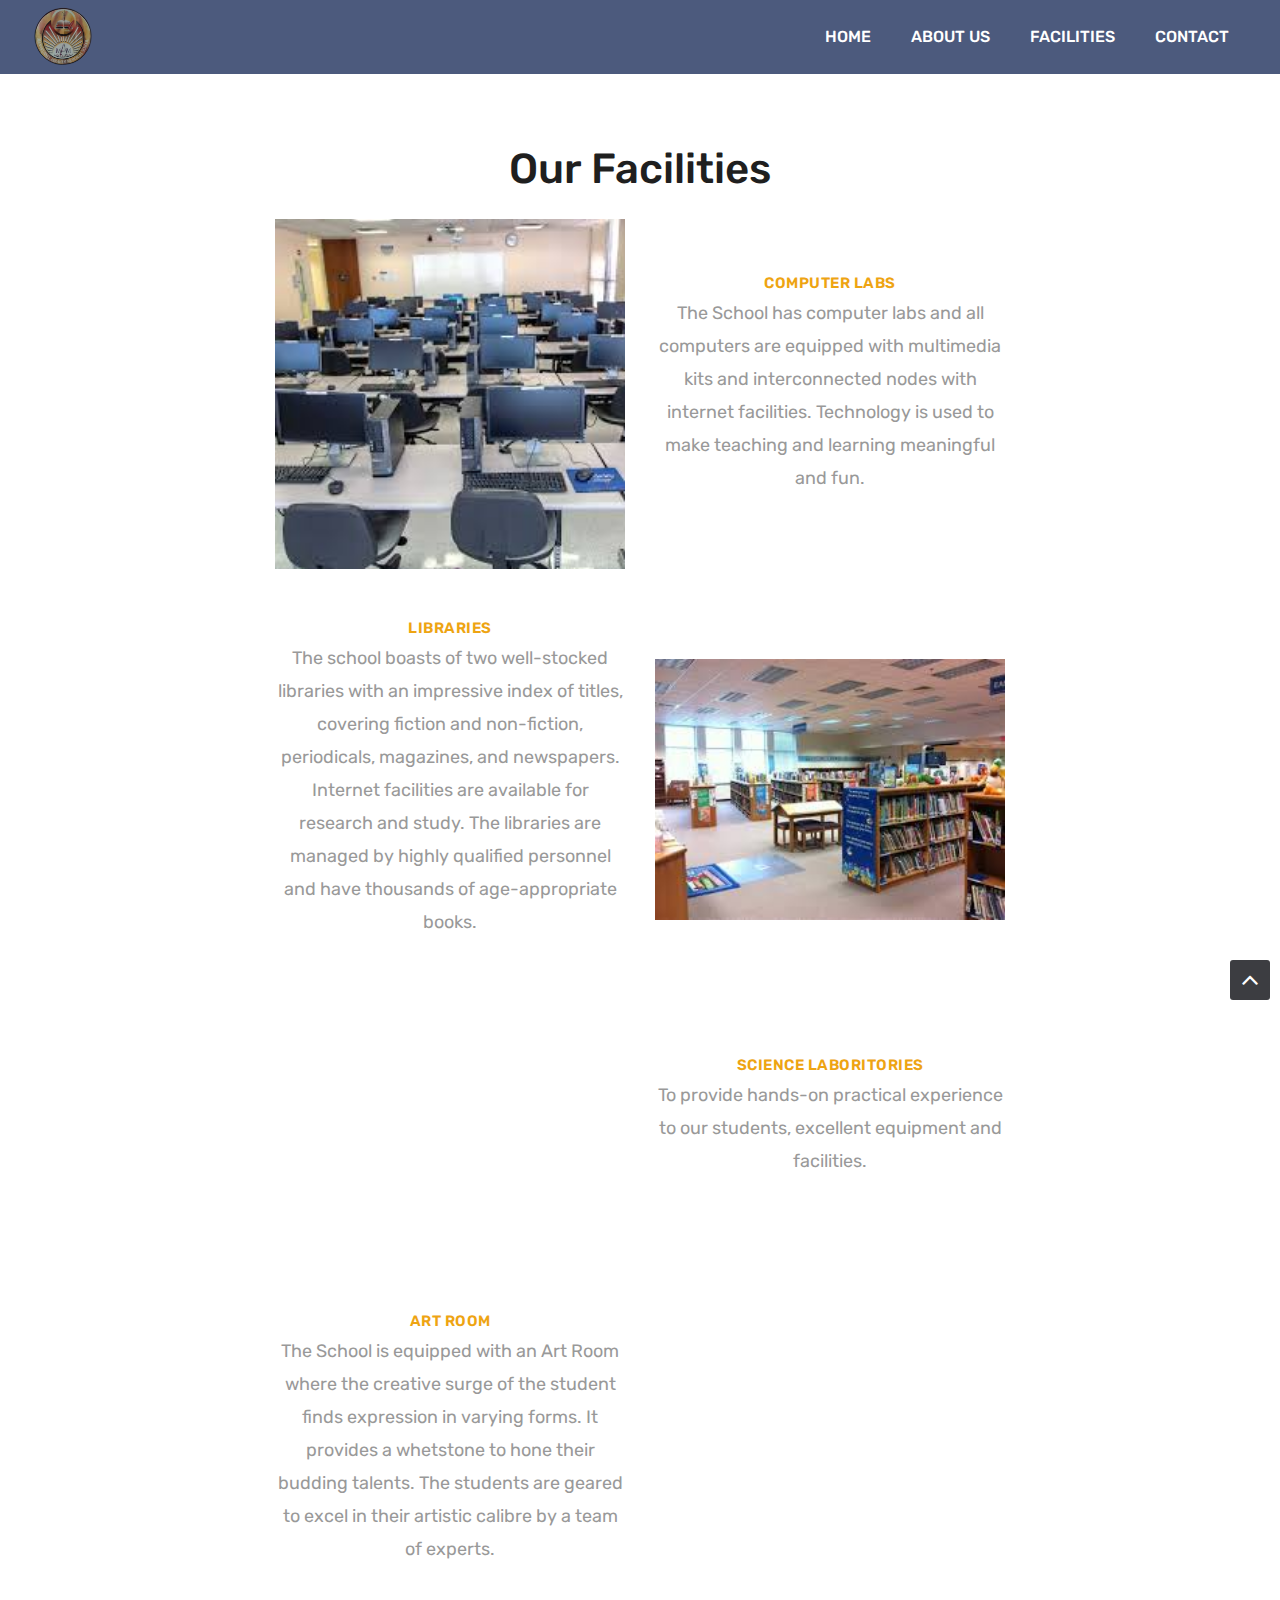
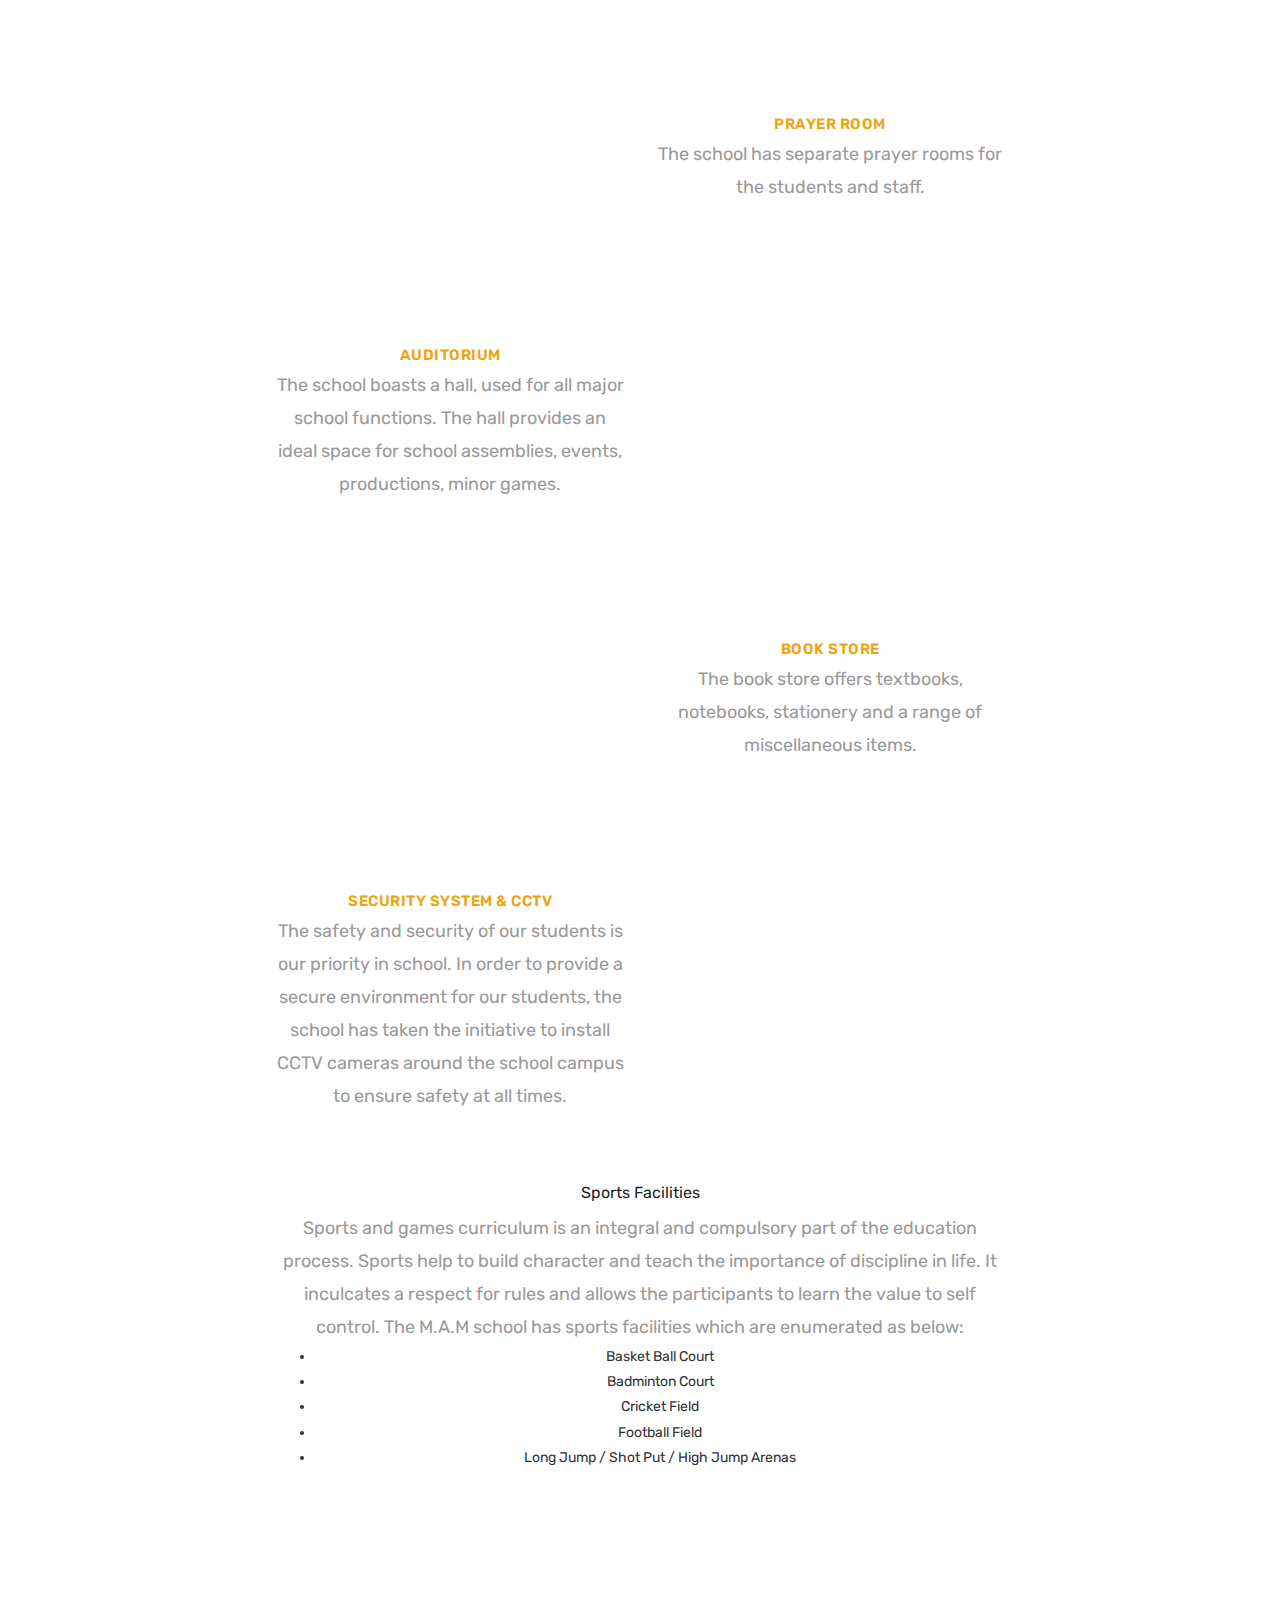
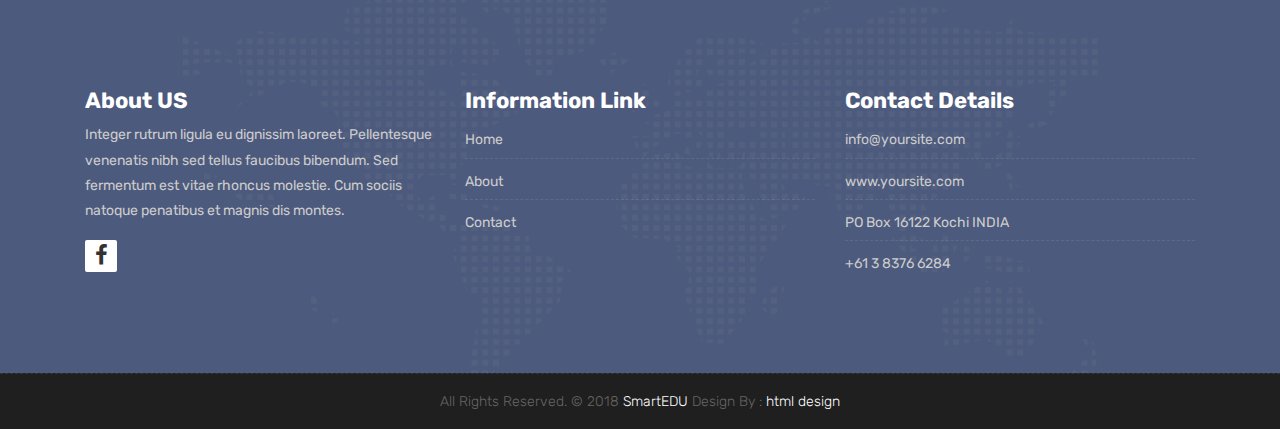
==== about.html @ 83237da3 "facilities page almost oppich" ====
<!DOCTYPE html>
<html lang="en">

<!-- Basic -->
<meta charset="utf-8">
<meta http-equiv="X-UA-Compatible" content="IE=edge">

<!-- Mobile Metas -->
<meta name="viewport" content="width=device-width, initial-scale=1">

<title>MAM UP School</title>
<meta name="keywords" content="">
<meta name="description" content="">
<meta name="author" content="">

<!-- Site Icons -->
<link rel="apple-touch-icon" sizes="57x57" href="images/icons/apple-icon-57x57.png">
<link rel="apple-touch-icon" sizes="60x60" href="images/icons/apple-icon-60x60.png">
<link rel="apple-touch-icon" sizes="72x72" href="images/icons/apple-icon-72x72.png">
<link rel="apple-touch-icon" sizes="76x76" href="images/icons/apple-icon-76x76.png">
<link rel="apple-touch-icon" sizes="114x114" href="images/icons/apple-icon-114x114.png">
<link rel="apple-touch-icon" sizes="120x120" href="images/icons/apple-icon-120x120.png">
<link rel="apple-touch-icon" sizes="144x144" href="images/icons/apple-icon-144x144.png">
<link rel="apple-touch-icon" sizes="152x152" href="images/icons/apple-icon-152x152.png">
<link rel="apple-touch-icon" sizes="180x180" href="images/icons/apple-icon-180x180.png">
<link rel="icon" type="image/png" sizes="192x192" href="images/icons/android-icon-192x192.png">
<link rel="icon" type="image/png" sizes="32x32" href="images/icons/favicon-32x32.png">
<link rel="icon" type="image/png" sizes="96x96" href="images/icons/favicon-96x96.png">
<link rel="icon" type="image/png" sizes="16x16" href="images/icons/favicon-16x16.png">
<link rel="manifest" href="images/icons/manifest.json">
<meta name="msapplication-TileColor" content="#ffffff">
<meta name="msapplication-TileImage" content="/ms-icon-144x144.png">
<meta name="theme-color" content="#ffffff">

<!-- Bootstrap CSS -->
<link rel="stylesheet" href="css/bootstrap.min.css">
<!-- Site CSS -->
<link rel="stylesheet" href="style.css">
<!-- ALL VERSION CSS -->
<link rel="stylesheet" href="css/versions.css">
<!-- Responsive CSS -->
<link rel="stylesheet" href="css/responsive.css">
<!-- Custom CSS -->
<link rel="stylesheet" href="css/custom.css">

<!-- Modernizer for Portfolio -->
<script src="js/modernizer.js"></script>

<!--[if lt IE 9]>
      <script src="https://oss.maxcdn.com/libs/html5shiv/3.7.0/html5shiv.js"></script>
      <script src="https://oss.maxcdn.com/libs/respond.js/1.4.2/respond.min.js"></script>
    <![endif]-->

</head>

<body class="host_version">



    <!-- LOADER -->
    <div id="preloader">
        <div class="loader-container">
            <div class="progress-br float shadow">
                <div class="progress__item"></div>
            </div>
        </div>
    </div>
    <!-- END LOADER -->

    <!-- Start header -->
    <header class="top-navbar">
        <nav class="navbar navbar-expand-lg navbar-light bg-light">
            <div class="container-fluid">
                <a class="navbar-brand" href="index.html">
                    <img src="images/school/logo.png" width="64px" alt="" />
                </a>
                <button class="navbar-toggler" type="button" data-toggle="collapse" data-target="#navbars-host"
                    aria-controls="navbars-rs-food" aria-expanded="false" aria-label="Toggle navigation">
                    <span class="icon-bar"></span>
                    <span class="icon-bar"></span>
                    <span class="icon-bar"></span>
                </button>
                <div class="collapse navbar-collapse" id="navbars-host">
                    <ul class="navbar-nav ml-auto">
                        <li class="nav-item "><a class="nav-link" href="index.html">Home</a></li>
                        <li class="nav-item "><a class="nav-link" href="index.html#about">About Us</a></li>
                        <li class="nav-item"><a class="nav-link" href="about.html">Facilities</a></li>

                        <li class="nav-item "><a class="nav-link" href="contact.html">Contact</a></li>
                    </ul>

                </div>
            </div>
        </nav>
    </header>
    <!-- End header -->



   

    <div id="overviews" class="section wb">
        <div class="container">
            <div class="section-title row text-center">
                <div class="col-md-8 offset-md-2">
                    <h3>Our Facilities</h3>
                    <!-- <p class="lead">"details about lab facilites  , school bus , library etc"</p> -->
                    
                    <div class="row align-items-center">
                        <div class="col-xl-6 col-lg-6 col-md-12 col-sm-12">
                            <div class="post-media wow fadeIn">
                                <img src="images/school/cplab.jpg" alt="" class="img-fluid img-rounded">
                            </div><!-- end media -->
                        </div><!-- end col -->
        
                        <div class="col-xl-6 col-lg-6 col-md-12 col-sm-12">
                            <div class="message-box">
                                
                                <h4>Computer Labs</h4>
        
                                <p>
                                    The School has computer labs and all computers are equipped with multimedia kits and interconnected nodes with internet facilities. Technology is used to make teaching and learning meaningful and fun.
                                </p>
        
                            </div><!-- end messagebox -->
                        </div><!-- end col -->
        
                    </div><!-- end row -->

                    <div class="row align-items-center">
                        <div class="col-xl-6 col-lg-6 col-md-12 col-sm-12">
                            <div class="message-box">
                                
                                <h4>Libraries</h4>
        
                                <p>The school boasts of two well-stocked libraries with an impressive index of titles, covering
                                    fiction and non-fiction, periodicals, magazines, and newspapers.
                                  Internet facilities are available for research and study. The libraries are
                                    managed by highly qualified personnel and have thousands of age-appropriate books.</p>
            
        
                            </div><!-- end messagebox -->
                            
                        </div><!-- end col -->
        
                        <div class="col-xl-6 col-lg-6 col-md-12 col-sm-12">
                            <div class="post-media wow fadeIn">
                                <img src="images/school/lib.jpg" alt="" class="img-fluid img-rounded">
                            </div><!-- end media -->
                            
                        </div><!-- end col -->
        
                    </div><!-- end row -->

                    <div class="row align-items-center">
                        <div class="col-xl-6 col-lg-6 col-md-12 col-sm-12">
                            <div class="post-media wow fadeIn">
                                <img src="images/school/lab2.jpg" alt="" class="img-fluid img-rounded">
                            </div><!-- end media -->
                        </div><!-- end col -->
        
                        <div class="col-xl-6 col-lg-6 col-md-12 col-sm-12">
                            <div class="message-box">
                                
                                <h4>Science Laboritories</h4>
        
                                <p>To provide hands-on practical experience to our students, excellent equipment and facilities.</p>
        
                            </div><!-- end messagebox -->
                        </div><!-- end col -->
        
                    </div><!-- end row -->
                    <div class="row align-items-center">
                        <div class="col-xl-6 col-lg-6 col-md-12 col-sm-12">
                            <div class="message-box">
                                
                                <h4>Art Room</h4>
        
                                <p>The School is equipped with an Art Room where the creative surge of the student finds expression
                                    in varying forms. It provides a whetstone to hone their budding talents. The students are geared
                                    to excel in their artistic calibre by a team of experts.</p>
        
                            </div><!-- end messagebox -->
                            
                        </div><!-- end col -->
        
                        <div class="col-xl-6 col-lg-6 col-md-12 col-sm-12">
                            <div class="post-media wow fadeIn">
                                <img src="images/school/art.jpg" alt="" class="img-fluid img-rounded">
                            </div><!-- end media -->
                            
                        </div><!-- end col -->
        
                    </div><!-- end row -->
                    <div class="row align-items-center">
                        <div class="col-xl-6 col-lg-6 col-md-12 col-sm-12">
                            <div class="post-media wow fadeIn">
                                <img src="images/school/prayer.jpg" alt="" class="img-fluid img-rounded">
                            </div><!-- end media -->
                        </div><!-- end col -->
        
                        <div class="col-xl-6 col-lg-6 col-md-12 col-sm-12">
                            <div class="message-box">
                                
                                <h4>Prayer Room</h4>
        
                                <p>The school has separate prayer rooms for the students and staff.</p>
                            </div><!-- end messagebox -->
                        </div><!-- end col -->
        
                    </div><!-- end row -->
                    <div class="row align-items-center">
                        <div class="col-xl-6 col-lg-6 col-md-12 col-sm-12">
                            <div class="message-box">
                                
                                <h4>Auditorium</h4>
        
                                <p>The school boasts a hall, used for all major school functions. The hall provides an ideal space
                                    for school assemblies, events, productions, minor games.</p>
        
                            </div><!-- end messagebox -->
                            
                        </div><!-- end col -->
        
                        <div class="col-xl-6 col-lg-6 col-md-12 col-sm-12">
                            <div class="post-media wow fadeIn">
                                <img src="images/school/aud.jpg" alt="" class="img-fluid img-rounded">
                            </div><!-- end media -->
                            
                        </div><!-- end col -->
        
                    </div><!-- end row -->
                    <div class="row align-items-center">
                        <div class="col-xl-6 col-lg-6 col-md-12 col-sm-12">
                            <div class="post-media wow fadeIn">
                                <img src="images/school/store.jpg" alt="" class="img-fluid img-rounded">
                            </div><!-- end media -->
                        </div><!-- end col -->
        
                        <div class="col-xl-6 col-lg-6 col-md-12 col-sm-12">
                            <div class="message-box">
                                
                                <h4>Book Store</h4>
        
                                <p>The book store offers textbooks, notebooks, stationery and a range of miscellaneous items.</p>
                            </div><!-- end messagebox -->
                        </div><!-- end col -->
        
                    </div><!-- end row -->
                    <div class="row align-items-center">
                        <div class="col-xl-6 col-lg-6 col-md-12 col-sm-12">
                            <div class="message-box">
                                
                                <h4>SECURITY SYSTEM & CCTV</h4>
        
                                <p>The safety and security of our students is our priority in school. In order to provide a secure environment for our students, the school has taken the initiative to install CCTV cameras around the school campus to ensure safety at all times.</p>
        
                            </div><!-- end messagebox -->
                            
                        </div><!-- end col -->
        
                        <div class="col-xl-6 col-lg-6 col-md-12 col-sm-12">
                            <div class="post-media wow fadeIn">
                                <img src="images/school/cctv.jpg" alt="" class="img-fluid img-rounded">
                            </div><!-- end media -->
                            
                        </div><!-- end col -->
        
                    </div><!-- end row -->
                
            

                 
                    

                    
                    

                   

                    <h4>Sports Facilities</h4>
                    <p>Sports and games curriculum is an integral and compulsory part of the education process. Sports
                        help to build character and teach the importance of discipline in life. It inculcates a respect
                        for rules and allows the participants to learn the value to self control. The M.A.M school has
                        sports facilities which are enumerated as below:</p>
                    <ul>
                        <li>Basket Ball Court </li>
                        <li>Badminton Court</li>
                        <li>Cricket Field</li>
                        <li>Football Field</li>
                        <li>Long Jump / Shot Put / High Jump Arenas</li>
                    </ul>


                </div>
            </div><!-- end title -->


        </div><!-- end container -->
    </div><!-- end section -->





    <footer class="footer">
        <div class="container">
            <div class="row">
                <div class="col-lg-4 col-md-4 col-xs-12">
                    <div class="widget clearfix">
                        <div class="widget-title">
                            <h3>About US</h3>
                        </div>
                        <p> Integer rutrum ligula eu dignissim laoreet. Pellentesque venenatis nibh sed tellus faucibus
                            bibendum. Sed fermentum est vitae rhoncus molestie. Cum sociis natoque penatibus et magnis
                            dis montes.</p>
                        <div class="footer-right">
                            <ul class="footer-links-soi">
                                <li><a href="#"><i class="fa fa-facebook"></i></a></li>

                            </ul><!-- end links -->
                        </div>
                    </div><!-- end clearfix -->
                </div><!-- end col -->

                <div class="col-lg-4 col-md-4 col-xs-12">
                    <div class="widget clearfix">
                        <div class="widget-title">
                            <h3>Information Link</h3>
                        </div>
                        <ul class="footer-links">
                            <li><a href="#">Home</a></li>
                            <li><a href="#">About</a></li>
                            <li><a href="#">Contact</a></li>
                        </ul><!-- end links -->
                    </div><!-- end clearfix -->
                </div><!-- end col -->

                <div class="col-lg-4 col-md-4 col-xs-12">
                    <div class="widget clearfix">
                        <div class="widget-title">
                            <h3>Contact Details</h3>
                        </div>

                        <ul class="footer-links">
                            <li><a href="mailto:#">info@yoursite.com</a></li>
                            <li><a href="#">www.yoursite.com</a></li>
                            <li>PO Box 16122 Kochi INDIA</li>
                            <li>+61 3 8376 6284</li>
                        </ul><!-- end links -->
                    </div><!-- end clearfix -->
                </div><!-- end col -->

            </div><!-- end row -->
        </div><!-- end container -->
    </footer><!-- end footer -->

    <div class="copyrights">
        <div class="container">
            <div class="footer-distributed">
                <div class="footer-center">
                    <p class="footer-company-name">All Rights Reserved. &copy; 2018 <a href="#">SmartEDU</a> Design By :
                        <a href="https://html.design/">html design</a></p>
                </div>
            </div>
        </div><!-- end container -->
    </div><!-- end copyrights -->

    <a href="#" id="scroll-to-top" class="dmtop global-radius"><i class="fa fa-angle-up"></i></a>

    <!-- ALL JS FILES -->
    <script src="js/all.js"></script>
    <!-- ALL PLUGINS -->
    <script src="js/custom.js"></script>
    <script src="js/timeline.min.js"></script>
    <script>
        timeline(document.querySelectorAll('.timeline'), {
            forceVerticalMode: 700,
            mode: 'horizontal',
            verticalStartPosition: 'left',
            visibleItems: 4
        });
    </script>
</body>

</html>
---- style.css ----
/*------------------------------------------------------------------
    IMPORT FONTS
-------------------------------------------------------------------*/

@import url('https://fonts.googleapis.com/css?family=Rubik:300,300i,400,400i,500,500i,700,700i,900,900i');

/*------------------------------------------------------------------
    IMPORT FILES
-------------------------------------------------------------------*/

@import url(css/animate.css);
@import url(css/animate.min.css);
@import url(css/bootstrap-touch-slider.css);
@import url(css/flaticon.css);
@import url(css/timeline.min.css);
@import url(css/prettyPhoto.css);
@import url(css/owl.carousel.css);
@import url(css/font-awesome.min.css);

/*------------------------------------------------------------------
    SKELETON
-------------------------------------------------------------------*/

body {
    color: #333333;
    font-size: 14px;
    font-family: 'Rubik', sans-serif;
    line-height: 1.80857;
}

body.demos .section {
    background: url(images/bg.png) repeat top center #f2f3f5;
}

body.demos .section-title img {
    max-width: 280px;
    display: block;
    margin: 10px auto;
}

body.demos .service-widget h3 {
    border-bottom: 1px solid #ededed;
    font-size: 18px;
    padding: 20px 0;
    background-color: #ffffff;
}

body.demos .service-widget {
    margin: 0 0 30px;
    padding: 30px;
    background-color: #fff
}

body.demos .container-fluid {
    max-width: 1080px
}

html, body{
	height: 100%;
}


a {
    color: #1f1f1f;
    text-decoration: none !important;
    outline: none !important;
    -webkit-transition: all .3s ease-in-out;
    -moz-transition: all .3s ease-in-out;
    -ms-transition: all .3s ease-in-out;
    -o-transition: all .3s ease-in-out;
    transition: all .3s ease-in-out;
}

h1,
h2,
h3,
h4,
h5,
h6 {
    letter-spacing: 0;
    font-weight: normal;
    position: relative;
    padding: 0 0 10px 0;
    font-weight: normal;
    line-height: 120% !important;
    color: #1f1f1f;
    margin: 0
}

h1 {
    font-size: 24px
}

h2 {
    font-size: 22px
}

h3 {
    font-size: 18px
}

h4 {
    font-size: 16px
}

h5 {
    font-size: 14px
}

h6 {
    font-size: 13px
}

h1 a,
h2 a,
h3 a,
h4 a,
h5 a,
h6 a {
    color: #212121;
    text-decoration: none!important;
    opacity: 1
}

h1 a:hover,
h2 a:hover,
h3 a:hover,
h4 a:hover,
h5 a:hover,
h6 a:hover {
    opacity: .8
}

a {
    color: #1f1f1f;
    text-decoration: none;
    outline: none;
}

a,
.btn {
    text-decoration: none !important;
    outline: none !important;
    -webkit-transition: all .3s ease-in-out;
    -moz-transition: all .3s ease-in-out;
    -ms-transition: all .3s ease-in-out;
    -o-transition: all .3s ease-in-out;
    transition: all .3s ease-in-out;
}

.btn-custom {
    margin-top: 20px;
    background-color: transparent !important;
    border: 2px solid #ddd;
    padding: 12px 40px;
    font-size: 16px;
}

.lead {
    font-size: 18px;
    line-height: 30px;
    color: #767676;
    margin: 0;
    padding: 0;
}

blockquote {
    margin: 20px 0 20px;
    padding: 30px;
}


/*------------------------------------------------------------------
    WP CORE
-------------------------------------------------------------------*/

.first {
    clear: both
}

.last {
    margin-right: 0
}

.alignnone {
    margin: 5px 20px 20px 0;
}

.aligncenter,
div.aligncenter {
    display: block;
    margin: 5px auto 5px auto;
}

.alignright {
    float: right;
    margin: 10px 0 20px 20px;
}

.alignleft {
    float: left;
    margin: 10px 20px 20px 0;
}

a img.alignright {
    float: right;
    margin: 10px 0 20px 20px;
}

a img.alignnone {
    margin: 10px 20px 20px 0;
}

a img.alignleft {
    float: left;
    margin: 10px 20px 20px 0;
}

a img.aligncenter {
    display: block;
    margin-left: auto;
    margin-right: auto
}

.wp-caption {
    background: #fff;
    border: 1px solid #f0f0f0;
    max-width: 96%;
    /* Image does not overflow the content area */
    padding: 5px 3px 10px;
    text-align: center;
}

.wp-caption.alignnone {
    margin: 5px 20px 20px 0;
}

.wp-caption.alignleft {
    margin: 5px 20px 20px 0;
}

.wp-caption.alignright {
    margin: 5px 0 20px 20px;
}

.wp-caption img {
    border: 0 none;
    height: auto;
    margin: 0;
    max-width: 98.5%;
    padding: 0;
    width: auto;
}

.wp-caption p.wp-caption-text {
    font-size: 11px;
    line-height: 17px;
    margin: 0;
    padding: 0 4px 5px;
}


/* Text meant only for screen readers. */

.screen-reader-text {
    clip: rect(1px, 1px, 1px, 1px);
    position: absolute !important;
    height: 1px;
    width: 1px;
    overflow: hidden;
}

.screen-reader-text:focus {
    background-color: #f1f1f1;
    border-radius: 3px;
    box-shadow: 0 0 2px 2px rgba(0, 0, 0, 0.6);
    clip: auto !important;
    color: #21759b;
    display: block;
    font-size: 14px;
    font-size: 0.875rem;
    font-weight: bold;
    height: auto;
    left: 5px;
    line-height: normal;
    padding: 15px 23px 14px;
    text-decoration: none;
    top: 5px;
    width: auto;
    z-index: 100000;
    /* Above WP toolbar. */
}

/*------------------------------------------------------------------
    LOADER
-------------------------------------------------------------------*/

.loader-container {
  position: absolute;
  top: 0;
  left: 0;
  width: 100%;
  height: 100%;
  z-index:8888;
}
.loader-container:before {
  content: '';
  position: absolute;
  top: 0;
  left: 0;
  width: 100%;
  height: 50%;
  background: #eea412;
  z-index: -1;
  transition: top 1.2s linear 3.1s;
}
.loader-container:after {
  content: '';
  position: absolute;
  bottom: 0;
  left: 0;
  width: 100%;
  height: 50%;
  background: #eea412;
  z-index: -1;
  transition: bottom 1.2s linear 3.1s;
}
.loader-container.done:before {
  top: -50%;
}
.loader-container.done:after {
  bottom: -50%;
}

.progress-br {
  position: absolute;
  top: 50%;
  left: 50%;
  transform: translateX(-50%) translateY(-50%);
  transform-origin: center;
}
.progress-br .progress__item {
  text-align: center;
  width: 100px;
  height: 100px;
  line-height: 100px;
  border: 2px solid #fff;
  border-radius: 50%;
}
.progress-br .progress__item:before {
  content: '';
  position: absolute;
  top: 0;
  left: 50%;
  margin-top: -3px;
  margin-left: 0px;
  width: 50px;
  height: 50px;
  border-top: solid 10px #fff;
  border-right: solid 10px #fff;
  border-top-right-radius: 100%;
  transform-origin: left bottom;
  -webkit-animation: spin 3s linear infinite;
}
.progress-br.float .progress__item:before {
  border-top-width: 50px;
  margin-top: 0px;
  height: 50px;
}

.progress-br.float.shadow:before {
  border-top-width: 50px;
  margin-top: -50px;
  height: 50px;
}
.progress-br.shadow:before {
  content: '';
  position: absolute;
  top: 50%;
  left: 50%;
  margin: -50px 0 0 50px;
  width: 50px;
  height: 50px;
  border-top: solid 10px #6e912d;
  border-right: solid 10px #6e912d;
  border-top-right-radius: 100%;
  z-index: -1;
  transform-origin: left bottom;
  -webkit-animation: spin 3s linear infinite;
}
.progress-br.shadow:after {
  content: '';
  position: absolute;
  top: 50%;
  left: 50%;
  width: 100px;
  height: 100px;
  color: #6e912d;
  text-align: center;
  line-height: 100px;
  border: 2px solid #6e912d;
  border-radius: 50%;
  margin: -50px 0 0 -0px;
  z-index: -1;
  transform-origin: center;
}
.progress-br.done .progress__item {
  opacity: 0;
  -webkit-animation: done 3.1s;
  transition: opacity 0.3s linear 3.1s;
}
.progress-br.done .progress__item:before {
  display: none;
}
.progress-br.done:before {
  display: none;
}
.progress-br.done:after {
  opacity: 0;
  -webkit-animation: done 3.1s;
  transition: opacity 0.15s linear 3.1s;
}

@-webkit-keyframes done {
  10% {
    transform: scale(1.1);
  }
  20% {
    transform: scale(0.9);
  }
  30% {
    transform: scale(1.07);
  }
  40% {
    transform: scale(0.93);
  }
  50% {
    transform: scale(1.04);
  }
  60% {
    transform: scale(0.97);
  }
  80% {
    transform: scale(1.01);
  }
  90% {
    transform: scale(0.99);
  }
  100% {
    transform: scale(1);
  }
}
@-webkit-keyframes spin {
  100% {
    -webkit-transform: rotate(360deg);
  }
}

.shadow{
	box-shadow: none !important;
}

/*------------------------------------------------------------------
    HEADER
-------------------------------------------------------------------*/


.top-navbar .bg-light{
	background: #4c5a7d !important;
}

.top-navbar .navbar-light .navbar-nav .nav-link{
	color: #ffffff;
	font-size: 16px;
	font-weight: 500;
}

.top-navbar .navbar-light .navbar-nav .nav-item{
	position: relative;
	display: inline-block;
	padding: 15px 0px;
	margin: 0px 20px;
}
.top-navbar .navbar-light .navbar-nav .nav-item .nav-link{
	padding: 6px 0px;
	position: relative;
	display: block;
	line-height: 30px;
	letter-spacing: 0px;
	text-transform: uppercase;
}

.top-navbar .navbar-light .navbar-nav .nav-item::after {
    position: absolute;
    content: '';
    left: 50%;
    bottom: auto;
    top: 11px;
    width: 5px;
	height: 5px;
    opacity: 0;
    margin-left: -3px;
    background-color: #ffffff;
	border-radius: 50px;
    -webkit-transform: translateY(0px);
    transform: translateY(0px);
    transition: all 900ms ease;
    -webkit-transition: all 900ms ease;
    -ms-transition: all 900ms ease;
    -o-transition: all 900ms ease;
    -moz-transition: all 900ms ease;
}

.top-navbar .navbar-light .navbar-nav .nav-item .nav-link::before {
    position: absolute;
    content: '';
    left: 0%;
    bottom: auto;
    top: -4px;
    width: 5px;
	height: 5px;
	border-radius: 50px;
    opacity: 0;
    margin-left: -10px;
    background-color: #ffffff;
    -webkit-transform: translateY(0px);
    transform: translateY(0px);
    transition: all 900ms ease;
    -webkit-transition: all 900ms ease;
    -ms-transition: all 900ms ease;
    -o-transition: all 900ms ease;
    -moz-transition: all 900ms ease;
}

.top-navbar .navbar-light .navbar-nav .nav-item .nav-link::after {
    position: absolute;
    content: '';
    right: 0%;
    left: auto;
    bottom: auto;
    top: -4px;
    width: 5px;
	height: 5px;
	border-radius: 50px;
	border: none !important;
    opacity: 0;
    margin-right: -11px;
    background-color: #ffffff;
    transition: all 900ms ease;
    -webkit-transition: all 900ms ease;
    -ms-transition: all 900ms ease;
    -o-transition: all 900ms ease;
    -moz-transition: all 900ms ease;
}

.top-navbar .navbar-light .navbar-nav .nav-item.active::after{
	opacity: 1;
}

.top-navbar .navbar-light .navbar-nav .nav-item.active .nav-link::before {
	opacity: 1;
	left: 40%;
}
.top-navbar .navbar-light .navbar-nav .nav-item.active .nav-link{
	color: #eea412;
}
.top-navbar .navbar-light .navbar-nav .nav-item.active .nav-link::after{
	opacity: 1;
	right: 40%;
}

.top-navbar .navbar-light .navbar-nav .nav-item:hover::after{
	opacity: 1;
}

.top-navbar .navbar-light .navbar-nav .nav-item .nav-link:hover::before{
	opacity: 1;
	left: 40%;
}
.top-navbar .navbar-light .navbar-nav .nav-item .nav-link:hover{
	color: #eea412;
}
.top-navbar .navbar-light .navbar-nav .nav-item .nav-link:hover::after{
	opacity: 1;
	right: 40%;
}

.dropdown:hover>.dropdown-menu {
  display: block;
}

.dropdown>.dropdown-toggle:active {
    pointer-events: none;
}

.dropdown:hover>.dropdown-menu .dropdown-item{
	padding-left: 10px;
}


.top-navbar.fixed-menu .bg-light {
    position: fixed;
    top: 0;
    width: 100%;
    z-index: 9999;
    visibility: visible;
    transform: translate(0,0) scale(1);
    transition: .3s;
}

.top-navbar .bg-light {
    padding-top: 0px;
    padding-bottom: 0px;
    box-shadow: 0 0 18px 0 rgba(0,0,0,.12);
}

.top-navbar .navbar-light .navbar-nav li .dropdown-menu {
    box-shadow: 0 2px 12px 0 rgba(0,0,0,.12);
    border: none;
    border-radius: 0px;
    margin: 0px;
	padding: 10px;
}

.top-navbar .navbar-light .navbar-nav li .dropdown-menu a:hover{
	background: #eea412;
	color: #ffffff;
}

.navbar-right li a{
	position: relative;
	font-size: 18px;
	display: inline-block;
}
.navbar-right li a,
.navbar-right li a.hover-btn-new::after {
	-webkit-transition: all 0.3s;
	-moz-transition: all 0.3s;
	-o-transition: all 0.3s;
	transition: all 0.3s;
}

.navbar-right li a.hover-btn-new::before,
.navbar-right li a.hover-btn-new::after {
  background: #eea412;
  content: '';
  position: absolute;
  z-index: 1;
}

.navbar-right li a.hover-btn-new:hover span {
  color: #ffffff;
}
.navbar-right li a.hover-btn-new::before {
  height: 100%;
  left: 0;
  top: 0;
  width: 100%;
}
.navbar-right li a.hover-btn-new::after {
  background: #ffffff !important;
  height: 100%;
  left: 0;
  top: 0;
  width: 100%;
}
.navbar-right li a.hover-btn-new span{
	position: relative;
	z-index: 2;
	color: #333333;
}
.navbar-right li a.hover-btn-new:hover:after {
  height: 0;
  left: 50%;
  top: 50%;
  width: 0;
}


.navbar-toggler{
	background: #ffffff;
	border-radius: 0px;
	padding: 10px 10px;
}

.navbar-toggler .icon-bar {
    display: block;
    width: 22px;
    height: 2px;
    border-radius: 1px;
	background: #333333;
}
.navbar-toggler .icon-bar + .icon-bar {
    margin-top: 4px;
}

.navbar-toggler:hover{
	background: #eea412;
}

.navbar-toggler:hover .icon-bar{
	background: #ffffff;
}


.box-slider{
	height: 100%;
}


.box-slider .carousel-control-prev{
	border-radius: 2px;
	background: #eea412;
	position: absolute;
	left: 0px;
	font-size: 38px;
	top: 40%;
	width: 60px;
	height: 60px;
	line-height: 20px;
	opacity: 1;
}
.box-slider .carousel-control-next{
	border-radius: 2px;
	background: #eea412;
	position: absolute;
	right: 0px;
	font-size: 38px;
	top: 40%;
	width: 60px;
	height: 60px;
	line-height: 20px;
	opacity: 1;
}

.first-section .big-tagline a{
	background: none;
	position: relative;
	display: inline-block;
	font-size: 18px;
	color: #333333;
	font-weight: 500;
}


.big-tagline a,
.big-tagline a.hover-btn-new::after {
	-webkit-transition: all 0.3s;
	-moz-transition: all 0.3s;
	-o-transition: all 0.3s;
	transition: all 0.3s;
}

.big-tagline a.hover-btn-new::before,
.big-tagline a.hover-btn-new::after {
  background: #fff;
  content: '';
  position: absolute;
  z-index: 1;
}

.big-tagline a.hover-btn-new:hover span {
  color: #eea412;
}

.hover-btn-new::before {
  height: 100%;
  left: 0;
  top: 0;
  width: 100%;
}

.hover-btn-new::after {
  background: #eea412 !important;
  height: 100%;
  left: 0;
  top: 0;
  width: 100%;
}
.hover-btn-new span{
	position: relative;
	z-index: 2;
}

.hover-btn-new:hover:after {
  height: 0;
  left: 50%;
  top: 50%;
  width: 0;
}


.first-section .big-tagline a:hover{
	color: #333333;
}
.box-slider .carousel-inner{
	height: 100%;
}
.box-slider .carousel-item{
	height: 100%;
	width: 100%;
}



/*------------------------------------------------------------------
    SECTIONS
-------------------------------------------------------------------*/

.dbcolor{
	background: #eea412;
}

.parallax {
    background-attachment: fixed;
    background-size: cover;
    padding: 120px 0;
    position: relative;
    width: 100%;
}

.parallax.parallax-off {
    background-attachment: fixed !important;
    display: block;
    overflow: hidden;
    position: relative;
    background-position: center center;
    vertical-align: sub;
    width: 100%;
    z-index: 2;
}

.no-scroll-xy {
    overflow: hidden !important;
    -webkit-transition: all .4s ease-in-out;
    -moz-transition: all .4s ease-in-out;
    -ms-transition: all .4s ease-in-out;
    -o-transition: all .4s ease-in-out;
    transition: all .4s ease-in-out;
}

.section {
    display: block;
    position: relative;
    overflow: hidden;
    padding: 70px 0;
}

.noover {
    overflow: visible;
}

.noover .btn-dark {
    border: 0 !important;
}

.nopad {
    padding: 0;
}

.nopadtop {
    padding-top: 0;
}

.section.wb {
    background-color: #ffffff;
}

.section.lb {
    background-color: #f2f3f5;
}

.section.db {
    background-color: #1f1f1f;
}

.section.color1 {
    background-color: #448AFF;
}
.section.cl {
	background-color: #2d3032;
}

.hover-btn-new{
	color: #ffffff;
	display: inline-block;
	font-weight: 400;
	line-height: 46px;
	padding: 0 17px;
	text-transform: uppercase;
	position: relative;
	border: 2px solid #fff;
	font-size: 14px;
	-webkit-transition: all 0.3s ease-in-out;
	-moz-transition: all 0.3s ease-in-out;
	-ms-transition: all 0.3s ease-in-out;
	-o-transition: all 0.3s ease-in-out;
	transition: all 0.3s ease-in-out;
	border-radius: 2px;
}

.orange{
	border-color: #eea412;
}

.first-section {
    position: relative;
    overflow: hidden;
    height: 100%;	
	vertical-align: middle;
}

.first-section::before {
    content: "";
    position: absolute;
    height: 100%;
    width: 100%;
	top: 0px;
	left: 0px;
    display: block;
    background: rgba(0,0,0,0.5);
}

.first-section h2 {
    color: #ffffff;
    font-size: 68px;
    font-weight: 300;
    text-transform: capitalize;
    display: block;
    margin: 0;
    padding: 0 0 30px;
    position: relative;
}

.first-section h2 strong{
	color: #eea412;
}

.first-section .lead {
    font-size: 21px;
    font-weight: 300;
    padding: 0 0 40px;
    margin: 0;
    line-height: inherit;
    color: #ffffff;
}

.macbookright {
    width: 980px;
    position: absolute;
    right: -15%;
    bottom: -6%;
}

.section-title {
    display: block;
    position: relative;
    margin-bottom: 60px;
}

.section-title p {
    color: #999;
    font-weight: 400;
    font-size: 18px;
    line-height: 33px;
    margin: 0;
}

.section-title h3 {
    font-size: 42px;
    font-weight: 500;
    line-height: 62px;
    margin: 0 0 25px;
    padding: 0;
    text-transform: none;
}

.section.colorsection p,
.section.colorsection h3,
.section.db h3 {
    color: #ffffff;
}


.box-slider .first-section{
	display: table;
	position: relative;
	width: 100%;
}
.dtab{
	display: table-cell;
	vertical-align: middle;
}


.page-section{
	padding: 70px 0px; 
}

.customwidget a{
	position: relative;
	padding: 13px 40px;
	font-size: 18px;
	display: inline-block;
}


.customwidget a,
.customwidget a.hover-btn-new::after {
	-webkit-transition: all 0.3s;
	-moz-transition: all 0.3s;
	-o-transition: all 0.3s;
	transition: all 0.3s;
}

.customwidget a.hover-btn-new::before,
.customwidget a.hover-btn-new::after {
  background: #9dc15b;
  content: '';
  position: absolute;
  z-index: 1;
}

.customwidget a.hover-btn-new:hover span {
  color: #333333;
}
.customwidget a.hover-btn-new::before {
  height: 100%;
  left: 0;
  top: 0;
  width: 100%;
}
.customwidget a.hover-btn-new::after {
  background: #333333 !important;
  height: 100%;
  left: 0;
  top: 0;
  width: 100%;
}
.customwidget a.hover-btn-new span{
	position: relative;
	z-index: 2;
	color: #fff;
}
.customwidget a.hover-btn-new:hover:after {
	height: 0;
	left: 50%;
	top: 50%;
	width: 0;
}
.message-box a{
	position: relative;
	font-size: 18px;
	display: inline-block;
}
.message-box a,
.message-box a.hover-btn-new::after {
	-webkit-transition: all 0.3s;
	-moz-transition: all 0.3s;
	-o-transition: all 0.3s;
	transition: all 0.3s;
}
.message-box a.hover-btn-new::before,
.message-box a.hover-btn-new::after {
	background: #eea412;
	content: '';
	position: absolute;
	z-index: 1;
}

.message-box a.hover-btn-new:hover span {
  color: #333333;
}
.message-box a.hover-btn-new::before {
  height: 100%;
  left: 0;
  top: 0;
  width: 100%;
}
.message-box a.hover-btn-new::after {
  background: #333333 !important;
  height: 100%;
  left: 0;
  top: 0;
  width: 100%;
}
.message-box a.hover-btn-new span{
	position: relative;
	z-index: 2;
	color: #fff;
}
.message-box a.hover-btn-new:hover:after {
  height: 0;
  left: 50%;
  top: 50%;
  width: 0;
}


.customwidget{
	margin-top: 30px;
}

.hmv-box{
	padding: 60px 0px; 
}
.inner-hmv{
	padding: 15px;
	box-shadow: 0 0px 10px rgba(0,0,0,.1);
	position: relative;
	overflow: hidden;
}
.icon-box-hmv{
	width: 100px;
	height: 100px;
	line-height: 100px;
	text-align: center;
	border: 3px solid #4babb1;
	border-radius: 6px;
	margin-bottom: 20px;
	-webkit-transition: all 0.3s;
	-moz-transition: all 0.3s;
	-o-transition: all 0.3s;
	transition: all 0.3s;
}
.icon-box-hmv i{
	font-size: 60px;
	color: #eea412;
}
.inner-hmv h3{
	font-size: 28px;
	color: #212121;
    font-weight: 500;
	margin-bottom: 20px;
	padding: 0px;
	-webkit-transition: all 0.3s;
	-moz-transition: all 0.3s;
	-o-transition: all 0.3s;
	transition: all 0.3s;
}
.inner-hmv p{
	margin: 0px;
}

.inner-hmv:hover .icon-box-hmv{
	border: 3px solid #eea412;
}
.inner-hmv:hover .icon-box-hmv i{
	color: #4babb1;
}
.inner-hmv:hover h3{
	color: #eea412;
}
.tr-pa{
	font-size: 170px;
	color: #fbfbfb;
    position: absolute;
    top: -20px;
    right: -10px;
    line-height: 125px;
	font-weight: 700;
	opacity: 0;
	-webkit-transition: all 0.3s;
	-moz-transition: all 0.3s;
	-o-transition: all 0.3s;
	transition: all 0.3s;
}
.inner-hmv:hover .tr-pa{
	opacity: 1;
	-webkit-transition: all 0.3s;
	-moz-transition: all 0.3s;
	-o-transition: all 0.3s;
	transition: all 0.3s;
}


/*------------------------------------------------------------------
    PORTFOLIO
-------------------------------------------------------------------*/

.item-h2,
.item-h1 {
    height: 100% !important;
    height: auto !important;
}

.isotope-item {
    z-index: 2;
    padding: 0;
}

.isotope-hidden.isotope-item {
    pointer-events: none;
    z-index: 1;
}

.isotope,
.isotope .isotope-item {
    /* change duration value to whatever you like */
    -webkit-transition-duration: 0.8s;
    -moz-transition-duration: 0.8s;
    transition-duration: 0.8s;
}

.isotope {
    -webkit-transition-property: height, width;
    -moz-transition-property: height, width;
    transition-property: height, width;
}

.isotope .isotope-item {
    -webkit-transition-property: -webkit-transform, opacity;
    -moz-transition-property: -moz-transform, opacity;
    transition-property: transform, opacity;
}

.portfolio-filter ul {
    padding: 0;
    z-index: 2;
    display: block;
    position: relative;
    margin: 0;
}

.portfolio-filter ul li {
    border-radius: 0;
    display: inline-block;
    margin: 0 5px 0 0;
    text-decoration: none;
    text-transform: uppercase;
    vertical-align: middle;
}

.portfolio-filter ul li:last-child:after {
    content: "";
}

.portfolio-filter ul li .btn-dark {
    box-shadow: none;
    background-color: transparent;
    border: 1px solid #e6e7e6 !important;
    color: #1f1f1f;
    font-weight: 400;
    font-size: 13px;
    padding: 10px 30px;
}

.da-thumbs {
    list-style: none;
    position: relative;
    padding: 0;
}

.da-thumbs .pitem {
    margin: 0;
    padding: 15px;
    position: relative;
}

.da-thumbs .pitem a,
.da-thumbs .pitem a img {
    display: block;
    position: relative;
}

.da-thumbs .pitem a {
    overflow: hidden;
}

.da-thumbs .pitem a div {
    position: absolute;
    background-color: rgba(0, 0, 0, 0.8);
    width: 100%;
    height: 100%;
}

.da-thumbs .pitem a div h3 {
    display: block;
    color: #ffffff;
    font-size: 20px;
    padding: 30px 15px;
    text-transform: capitalize;
    font-weight: normal;
}

.da-thumbs .pitem a div h3 small {
    display: block;
    color: #ffffff;
    margin-top: 5px;
    font-size: 13px;
    font-weight: 300;
}

.da-thumbs .pitem a div i {
    background-color: #1f1f1f;
    position: absolute;
    color: #ffffff !important;
    bottom: 0;
    font-size: 15px;
    z-index: 12;
    right: 0;
    width: 40px;
    height: 40px;
    line-height: 40px;
    text-align: center;
}


/*------------------------------------------------------------------
    TESTIMONIALS
-------------------------------------------------------------------*/

.logos img {
    margin: auto;
    display: block;
    text-align: center;
    width: 100%;
    opacity: 0.3;
}

.logos img:hover {
    opacity: 1;
}

.desc h3 i {
    color: #eea412;
    font-size: 37px;
    vertical-align: middle;
    margin-right: 12px;
}

.desc {
    padding: 30px;
    position: relative;
    background: #000;
    border: none;
	border-radius: 2px;
}

.testi-meta {
    display: block;
    margin-top: 20px;
	margin-bottom: 20px;
}

.testi-meta img{
	display: inline-block !important; 
}
#testimonials{
	position: relative;
}
#testimonials:before{
	background: rgba(0,0,0,0.8);
	content: "";
	position: absolute;
	top: 0px;
	left: 0px;
	width: 100%;
	height: 100%;
}
.testimonial h4 {
    font-size: 18px;
    color: #ffffff;
    padding: 13px 0 0;
}

.testimonial img {
    max-width: 55px;
}

.testimonial small {
    margin-top: 7px;
    font-size: 16px;
    display: block;
}

.testimonial {
    background-color: transparent;
	max-width: 550px;
	width: 100%;
	margin: 0 auto;
	text-align: center;
}

.testimonial h3 {
    padding: 0 0 10px;
    font-size: 20px;
    font-weight: 600;
}

.testimonial small,
.testimonial .lead {
    background-color: transparent;
    color: #aaa;
    display: block;
    font-size: 16px;
    font-style: normal;
    line-height: 30px;
    margin: 0;
    padding: 0;
    position: relative;
}

.testimonial p:after {
    display: none;
}

.testi-carousel.owl-carousel .owl-item.active.center .testimonial{
	-webkit-transform: scale(1.1);
	-ms-transform: scale(1.1);
	transform: scale(1.1);
	-webkit-transition: all 0.3s ease;
	-o-transition: all 0.3s ease;
	transition: all 0.3s ease;
}




/*------------------------------------------------------------------
    PRICING TABLES
-------------------------------------------------------------------*/

.pricing-table {
    margin: 0px;
    background: #fff;
    box-shadow: 0 5px 14px rgba(0, 0, 0, 0.1);
	border-radius: 2px;
}

.pricing-table i {
    width: 30px;
    color: #c2c2c2;
    display: inline-block;
    margin-right: 10px;
    padding-right: 5px;
    border-right: 1px solid #ececec;
}

.pricing-table .btn-dark {
    padding: 10px 24px;
    font-size: 15px;
}

.pricing-table strong {
    font-weight: 600;
    margin-right: 6px;
    color: #1f1f1f;
}

.pricing-table-header {
    padding: 30px 0 25px 0;
    background: #ffffff;
	border-radius: 2px;
}

.pricing-table-header h2 {
    font-size: 31px;
    margin: 0;
    padding: 0;
    font-weight: 500;
}

.pricing-table-header h3 {
    font-size: 15px;
    font-weight: 600;
    color: #aaaaaa;
    margin-top: 10px;
    text-transform: uppercase;
}

.pricing-table-space {
    height: 10px;
}

.pricing-table-text {
    margin: 15px 30px 0 30px;
    padding: 0 10px 15px 10px;
    border-bottom: 1px solid #ececec;
    font-weight: 300;
    line-height: 30px;
    color: #c2c2c2;
    font-size: 16px;
}

.pricing-table-text p {
    font-weight: 400;
}

.pricing-table-features {
    margin: 15px 30px 0 30px;
    padding: 0 10px 15px 30px;
    border-bottom: 1px solid #ececec;
    text-align: left;
    line-height: 30px;
    font-size: 16px;
    color: #c2c2c2;
}

.pricing-table-highlighted h3,
.pricing-table-highlighted h2 {
    color: #ffffff !important;
}

.pricing-table-sign-up {
    margin-top: 25px;
    padding-bottom: 30px;
}

.pricing-table-sign-up a{}
.pricing-table-sign-up a{
	position: relative;
	font-size: 18px;
	display: inline-block;
}
.pricing-table-sign-up a,
.pricing-table-sign-up a.hover-btn-new::after {
	-webkit-transition: all 0.3s;
	-moz-transition: all 0.3s;
	-o-transition: all 0.3s;
	transition: all 0.3s;
}

.pricing-table-sign-up a.hover-btn-new::before,
.pricing-table-sign-up a.hover-btn-new::after {
  background: #eea412;
  content: '';
  position: absolute;
  z-index: 1;
}

.pricing-table-sign-up a.hover-btn-new:hover span {
  color: #333333;
}
.pricing-table-sign-up a.hover-btn-new::before {
  height: 100%;
  left: 0;
  top: 0;
  width: 100%;
}
.pricing-table-sign-up a.hover-btn-new::after {
  background: #333333 !important;
  height: 100%;
  left: 0;
  top: 0;
  width: 100%;
}
.pricing-table-sign-up a.hover-btn-new span{
	position: relative;
	z-index: 2;
	color: #fff;
}
.pricing-table-sign-up a.hover-btn-new:hover:after {
  height: 0;
  left: 50%;
  top: 50%;
  width: 0;
}



.pricing-table:hover {
	transform: scale(1.05,1.06);
	-webkit-transform: scale(1.05,1.06);
	-moz-transform: scale(1.05,1.06);
	-o-transform: scale(1.05,1.06);
	transition: 0.5s all ease;
	-webkit-transition: 0.5s all ease;
	-moz-transition: 0.5s all ease;
	-o-transition: 0.5s all ease;
	-ms-transition: 0.5s all ease;
}

/* Highlighted table */

.pricing-table-highlighted {
    margin-top: 0;
}

.m130 {
    margin-top: 130px;
}

.nav-pills {
    border: 1px solid #e1e1e1;
	border-radius: 2px;
}

.nav-pills > li {
    width: 50%;
    padding: 10px;
    float: left;
    margin: 0 !important;
}

.nav-pills > li > a {
    margin: 0!important;
    text-align: center;
    background-color: #f4f4f4;
	display: block;
	padding: 10px 0px;
	border-radius: 2px;
}


/*------------------------------------------------------------------
    ICON BOXES
-------------------------------------------------------------------*/

.icon-wrapper {
    position: relative;
	padding: 15px;
	box-shadow: -1px 3px 30px rgba(0, 0, 0, 0.08);
    cursor: pointer;
    display: block;
    z-index: 1;
}

.icon-wrapper i {
    width: 75px;
    height: 75px;
    text-align: center;
    line-height: 75px;
    font-size: 48px;
    background-color: #333333;
    color: #ffffff;
    margin-top: 0;
	position: relative;
	z-index: 1;
}

.small-icons.icon-wrapper:hover i,
.small-icons.icon-wrapper:hover i:hover,
.small-icons.icon-wrapper i {
    width: auto !important;
    height: auto !important;
    line-height: 1 !important;
    padding: 0 !important;
    color: #e3e3e3 !important;
    background-color: transparent !important;
    background: none !important;
    margin-right: 10px !important;
    vertical-align: middle;
    font-size: 24px !important;
}

.small-icons.icon-wrapper h3 {
    font-size: 18px;
    padding-bottom: 5px;
}

.small-icons.icon-wrapper p {
    padding: 0;
    margin: 0;
}

.icon-wrapper h3 {
    font-size: 20px;
	font-weight: 500;
    padding: 0 0 15px;
    margin: 0;
}

.icon-wrapper p {
    margin-bottom: 0;
    padding-left: 95px;
}

.icon-wrapper p small {
    display: block;
    color: #999;
    margin-top: 10px;
    text-transform: none;
    font-weight: 600;
    font-size: 16px;
}

.icon-wrapper p small:hover a{
	color: #9dc15b;
}

.icon-wrapper p small:after {
    content: "\f105";
    font-family: FontAwesome;
    margin-left: 5px;
    font-size: 11px;
}

.table-responsive-sm .table td, .table-responsive-sm .table th {
	vertical-align: middle;
	white-space: nowrap;
}



/*------------------------------------------------------------------
    MESSAGE BOXES
-------------------------------------------------------------------*/

.align-items-center{
	margin-bottom: 30px;
}

.message-box{
	padding: 20px 0px;
}

.service-widget h3 {
    font-size: 21px;
    color: #ffffff;
    padding: 20px 0 12px;
    margin: 0;
}

.service-widget h3 a,
.section.wb .service-widget h3,
.section.lb .service-widget h3 {
    color: #1f1f1f;
}

.service-widget p {
    margin-bottom: 0;
    padding-bottom: 0;
}

.message-box h4 {
    text-transform: uppercase;
    padding: 0;
    margin: 0 0 5px;
    font-weight: 600;
    letter-spacing: 0.5px;
    font-size: 15px;
    color: #eea412;
}

.message-box h2 {
    font-size: 38px;
    font-weight: 400;
    padding: 0 0 10px;
    margin: 0;
    line-height: 62px;
    margin-top: 0;
    text-transform: none;
}

.message-box p {
    margin-bottom: 20px;
}

.message-box .lead {
    padding-top: 10px;
    font-size: 19px;
    font-style: italic;
    color: #999;
    padding-bottom: 0;
}

.post-media {
    position: relative;
}

.post-media img {
    width: 100%;
}

.playbutton {
    position: absolute;
    color: #ffffff !important;
    top: 40%;
    font-size: 60px;
    z-index: 12;
    left: 0;
    right: 0;
    text-align: center;
    margin: -20px auto;
}

.hoverbutton {
    background-color: rgba(255, 255, 255, 0.8);
    position: absolute;
    color: #1f1f1f !important;
    top: 48%;
    font-size: 21px;
    z-index: 12;
    left: 0;
    opacity: 0;
    right: 0;
    width: 50px;
    height: 50px;
    line-height: 50px;
    text-align: center;
    margin: -20px auto;
}

.service-widget:hover .hoverbutton {
    opacity: 1;
}

hr.hr1 {
    position: relative;
    margin: 60px 0;
    border: 1px dashed #f2f3f5;
}

hr.hr2 {
    position: relative;
    margin: 17px 0;
    border: 1px dashed #f2f3f5;
}

hr.hr3 {
    position: relative;
    margin: 25px 0 30px 0;
    border: 1px dashed #f2f3f5;
}

hr.invis {
    border-color: transparent;
}

hr.invis1 {
    margin: 10px 0;
    border-color: transparent;
}

.section.parallax hr.hr1 {
    border-color: rgba(255, 255, 255, 0.1);
}

.sep1 {
    display: block;
    position: absolute;
    content: '';
    width: 40px;
    height: 40px;
    bottom: -20px;
    left: 50%;
    margin-left: -14px;
    background-color: #1f1f1f;
    -ms-transform: rotate(45deg);
    -webkit-transform: rotate(45deg);
    transform: rotate(45deg);
    z-index: 1;
}

.sep2 {
    display: block;
    position: absolute;
    content: '';
    width: 40px;
    height: 40px;
    top: -20px;
    left: 50%;
    margin-left: -14px;
    background-color: #1f1f1f;
    -ms-transform: rotate(45deg);
    -webkit-transform: rotate(45deg);
    transform: rotate(45deg);
    z-index: 1;
}


/* Divider Styles */

.divider-wrapper {
    width: 100%;
    box-shadow: 0 5px 14px rgba(0, 0, 0, 0.1);
    height: 540px;
    margin: 0 auto;
    position: relative;
}

.divider-wrapper:hover {
    cursor: none;
}

.divider-bar {
    position: absolute;
    width: 10px;
    left: 50%;
    top: -10px;
    bottom: -15px;
}

.code-wrapper {
    border: 1px solid #ffffff;
    display: block;
    overflow: hidden;
    width: 100%;
    height: 100%;
    position: relative;
    background: url("uploads/code.jpg") no-repeat;
}

.design-wrapper {
    overflow: hidden;
    position: absolute;
    top: 0;
    left: 0;
    right: 0;
    bottom: 0;
    -webkit-transform: translateX(50%);
    transform: translateX(50%);
}

.design-image {
    display: block;
    width: 100%;
    height: 100%;
    position: relative;
    -webkit-transform: translateX(-50%);
    transform: translateX(-50%);
    background: url("uploads/design.jpg") no-repeat;
}


/*------------------------------------------------------------------
    FEATURES
-------------------------------------------------------------------*/

.customwidget h1 {
    font-size: 44px;
    color: #333333;
    padding: 15px 0 25px;
    margin: 0;
    line-height: 1 !important;
    font-weight: 300;
}

.customwidget ul {
    padding: 0;
    display: block;
    margin-bottom: 30px;
}

.customwidget li i {
    margin-right: 5px;
}

.customwidget li {
    color: #333333;
    margin-right: 10px;
}

.image-center img {
    position: relative;
    margin: 0 0 -208px;
    z-index: 10;
    padding-right: 30px;
    text-align: center;
}

.customwidget p {
    font-style: normal;
    font-size: 18px;
    padding: 0 0 10px;
}

.img-center img {
    width: 100%;
    box-shadow: 0 5px 14px rgba(0, 0, 0, 0.1);
}

.img-center {
    margin: auto;
}

#features li p {
    margin-bottom: 0;
    padding-bottom: 0;
}

#features li {
    display: table;
    width: 100%;
    margin: 35px 0;
    cursor: pointer;
}

.features-left,
.features-right {
    padding: 0 10px;
}

.features-right li:last-child,
.features-left li:last-child {
    margin-bottom: 0px;
    padding-bottom: 0 !important;
}

.features-right li i,
.features-left li i {
    width: 68px;
    height: 68px;
    line-height: 68px;
    display: table;
    border-radius: 50%;
    font-size: 26px;
    background-color: #f2f3f5;
    margin: 0 auto 22px;
    position: relative;
    text-align: center;
    z-index: 55;
    transition: .4s;
    padding: 0;
}

#features i img {
    display: table;
    margin: 0 auto;
}

.features-left li i:before,
.features-right li i:before {
    text-align: center;
}

.features-right li i .ico-current,
.features-left li i .ico-current {
    opacity: 1;
    transition: .4s;
    visibility: visible;
}

.features-right li i .ico-hover,
.features-left li i .ico-hover {
    opacity: 0;
    transition: .4s;
    visibility: hidden;
    top: 19px;
}

.features-right li:hover .ico-current,
.features-left li:hover .ico-current {
    opacity: 0;
    transition: .4s;
    visibility: hidden;
}

.features-right li:hover .ico-hover,
.features-left li:hover .ico-hover {
    opacity: 1;
    transition: .4s;
    visibility: visible;
}

.features-right i {
    float: left;
}

.fr-inner {
    margin-left: 90px;
}

.features-left i {
    float: right;
}

.fl-inner {
    text-align: right;
    margin-right: 90px;
}

#features h4 {
    text-transform: capitalize;
    margin: 0;
    font-size: 19px;
}


/*------------------------------------------------------------------
    CONTACT
-------------------------------------------------------------------*/

.bootstrap-select {
    width: 100% \0;
    /*IE9 and below*/
}

.bootstrap-select > .dropdown-toggle {
    width: 100%;
    padding-right: 25px;
}

.has-error .bootstrap-select .dropdown-toggle,
.error .bootstrap-select .dropdown-toggle {
    border-color: #b94a48;
}

.bootstrap-select.fit-width {
    width: auto !important;
}

.bootstrap-select:not([class*="col-"]):not([class*="form-control"]):not(.input-group-btn) {
    width: 100%;
}

.bootstrap-select .dropdown-toggle:focus {
    outline: thin dotted #333333 !important;
    outline: 5px auto -webkit-focus-ring-color !important;
    outline-offset: -2px;
}

.bootstrap-select.form-control {
    margin-bottom: 0;
    padding: 0;
    border: none;
}

.bootstrap-select.form-control:not([class*="col-"]) {
    width: 100%;
}

.bootstrap-select.form-control.input-group-btn {
    z-index: auto;
}

.bootstrap-select.btn-group:not(.input-group-btn),
.bootstrap-select.btn-group[class*="col-"] {
    float: none;
    display: inline-block;
    margin-left: 0;
}

.bootstrap-select.btn-group.dropdown-menu-right,
.bootstrap-select.btn-group[class*="col-"].dropdown-menu-right,
.row .bootstrap-select.btn-group[class*="col-"].dropdown-menu-right {
    float: right;
}

.form-inline .bootstrap-select.btn-group,
.form-horizontal .bootstrap-select.btn-group,
.form-group .bootstrap-select.btn-group {
    margin-bottom: 0;
}

.form-group-lg .bootstrap-select.btn-group.form-control,
.form-group-sm .bootstrap-select.btn-group.form-control {
    padding: 0;
}

.form-inline .bootstrap-select.btn-group .form-control {
    width: 100%;
}

.bootstrap-select.btn-group.disabled,
.bootstrap-select.btn-group > .disabled {
    cursor: not-allowed;
}

.bootstrap-select.btn-group.disabled:focus,
.bootstrap-select.btn-group > .disabled:focus {
    outline: none !important;
}

.bootstrap-select.btn-group .dropdown-toggle .filter-option {
    display: inline-block;
    overflow: hidden;
    width: 100%;
    text-align: left;
}

.bootstrap-select.btn-group .dropdown-toggle .fa-angle-down {
    position: absolute;
    top: 30% !important;
    right: -5px;
    vertical-align: middle;
}

.bootstrap-select.btn-group[class*="col-"] .dropdown-toggle {
    width: 100%;
}

.bootstrap-select.btn-group .dropdown-menu {
    border: 1px solid #ededed;
    box-shadow: none;
    box-sizing: border-box;
    min-width: 100%;
    padding: 20px 10px;
    z-index: 1035;
}

.dropdown-menu > li > a {
    background-color: transparent !important;
    color: #bcbcbc !important;
    font-size: 15px;
    padding: 10px 20px;
}

.bootstrap-select.btn-group .dropdown-menu.inner {
    position: static;
    float: none;
    border: 0;
    padding: 0;
    margin: 0;
    border-radius: 0;
    -webkit-box-shadow: none;
    box-shadow: none;
}

.bootstrap-select.btn-group .dropdown-menu li {
    position: relative;
}

.bootstrap-select.btn-group .dropdown-menu li.active small {
    color: #fff;
}

.bootstrap-select.btn-group .dropdown-menu li.disabled a {
    cursor: not-allowed;
}

.bootstrap-select.btn-group .dropdown-menu li a {
    cursor: pointer;
}

.bootstrap-select.btn-group .dropdown-menu li a.opt {
    position: relative;
    padding-left: 2.25em;
}

.bootstrap-select.btn-group .dropdown-menu li a span.check-mark {
    display: none;
}

.bootstrap-select.btn-group .dropdown-menu li a span.text {
    display: inline-block;
}

.bootstrap-select.btn-group .dropdown-menu li small {
    padding-left: 0.5em;
}

.bootstrap-select.btn-group .dropdown-menu .notify {
    position: absolute;
    bottom: 5px;
    width: 96%;
    margin: 0 2%;
    min-height: 26px;
    padding: 3px 5px;
    background: #f5f5f5;
    border: 1px solid #e3e3e3;
    -webkit-box-shadow: inset 0 1px 1px rgba(0, 0, 0, 0.05);
    box-shadow: inset 0 1px 1px rgba(0, 0, 0, 0.05);
    pointer-events: none;
    opacity: 0.9;
    -webkit-box-sizing: border-box;
    -moz-box-sizing: border-box;
    box-sizing: border-box;
}

.bootstrap-select.btn-group .no-results {
    padding: 3px;
    background: #f5f5f5;
    margin: 0 5px;
    white-space: nowrap;
}

.bootstrap-select.btn-group.fit-width .dropdown-toggle .filter-option {
    position: static;
}

.bootstrap-select.btn-group.fit-width .dropdown-toggle .caret {
    position: static;
    top: auto;
    margin-top: 4px;
}

.bootstrap-select.btn-group.show-tick .dropdown-menu li.selected a span.check-mark {
    position: absolute;
    display: inline-block;
    right: 15px;
    margin-top: 5px;
}

.bootstrap-select.btn-group.show-tick .dropdown-menu li a span.text {
    margin-right: 34px;
}

.bootstrap-select.show-menu-arrow.open > .dropdown-toggle {
    z-index: 1036;
}

.bootstrap-select.show-menu-arrow .dropdown-toggle:before {
    content: '';
    border-left: 7px solid transparent;
    border-right: 7px solid transparent;
    border-bottom: 7px solid rgba(204, 204, 204, 0.2);
    position: absolute;
    bottom: -4px;
    left: 9px;
    display: none;
}

.bootstrap-select.show-menu-arrow .dropdown-toggle:after {
    content: '';
    border-left: 6px solid transparent;
    border-right: 6px solid transparent;
    border-bottom: 6px solid white;
    position: absolute;
    bottom: -4px;
    left: 10px;
    display: none;
}

.bootstrap-select.show-menu-arrow.dropup .dropdown-toggle:before {
    bottom: auto;
    top: -3px;
    border-top: 7px solid rgba(204, 204, 204, 0.2);
    border-bottom: 0;
}

.bootstrap-select.show-menu-arrow.dropup .dropdown-toggle:after {
    bottom: auto;
    top: -3px;
    border-top: 6px solid white;
    border-bottom: 0;
}

.bootstrap-select.show-menu-arrow.pull-right .dropdown-toggle:before {
    right: 12px;
    left: auto;
}

.bootstrap-select.show-menu-arrow.pull-right .dropdown-toggle:after {
    right: 13px;
    left: auto;
}

.bootstrap-select.show-menu-arrow.open > .dropdown-toggle:before,
.bootstrap-select.show-menu-arrow.open > .dropdown-toggle:after {
    display: block;
}

.bs-searchbox,
.bs-actionsbox,
.bs-donebutton {
    padding: 4px 8px;
}

.bs-actionsbox {
    float: left;
    width: 100%;
    -webkit-box-sizing: border-box;
    -moz-box-sizing: border-box;
    box-sizing: border-box;
}

.bs-actionsbox .btn-group button {
    width: 50%;
}

.bs-donebutton {
    float: left;
    width: 100%;
    -webkit-box-sizing: border-box;
    -moz-box-sizing: border-box;
    box-sizing: border-box;
}

.bs-donebutton .btn-group button {
    width: 100%;
}

.bs-searchbox + .bs-actionsbox {
    padding: 0 8px 4px;
}

.bs-searchbox .form-control {
    margin-bottom: 0;
    width: 100%;
}

select.bs-select-hidden,
select.selectpicker {
    display: none !important;
}

select.mobile-device {
    position: absolute !important;
    top: 0;
    left: 0;
    display: block !important;
    width: 100%;
    height: 100% !important;
    opacity: 0;
}


/*# sourceMappingURL=bootstrap-select.css.map */

.bootstrap-select > .btn {
    background: rgba(0, 0, 0, 0) none repeat scroll 0 0;
    font-size: 15px;
    height: 33px;
    box-shadow: none !important;
    border: 0 !important;
    padding: 0;
    width: 100%;
    color: #bcbcbc !important;
}

.contact_form {
    border: none;
    box-shadow: 0 5px 14px rgba(0, 0, 0, 0.1);
    background-color: #333333;
    padding: 40px 30px;
	margin-right: -15px;
}

.contact_form .form-control {
    background-color: #fff;
    margin-bottom: 30px;
    border: 1px solid #ebebeb;
    box-sizing: border-box;
    color: #bcbcbc;
    font-size: 16px;
    outline: 0 none;
    padding: 10px 25px;
    height: 55px;
    resize: none;
    box-shadow: none !important;
    width: 100%;
}

.contact_form textarea {
    color: #bcbcbc;
    padding: 20px 25px !important;
    height: 160px !important;
}

.contact_form .form-control::-webkit-input-placeholder {
    color: #bcbcbc;
}

.contact_form .form-control::-moz-placeholder {
    opacity: 1;
    color: #bcbcbc;
}

.contact_form .form-control::-ms-input-placeholder {
    color: #bcbcbc;
}

#contact {
    background: url(images/bg.png) no-repeat center center #fff;
}

.map-box{
	margin-left: -15px;
}

/*------------------------------------------------------------------
    FOOTER
-------------------------------------------------------------------*/

.cac {
    background-color: #232323;
    -webkit-transition: all .3s ease-in-out;
    -moz-transition: all .3s ease-in-out;
    -ms-transition: all .3s ease-in-out;
    -o-transition: all .3s ease-in-out;
    transition: all .3s ease-in-out;
}

.cac:hover a h3 {
    color: #fff !important;
}

.cac a h3 {
    color: #999;
}

.cac h3 {
    padding: 60px 0;
    margin: 0;
    font-weight: 400;
    font-size: 20px;
    text-transform: capitalize;
    line-height: !important;
}

.footer {
    padding: 90px 0 80px !important;
    color: #cccccc;
	background:#4c5a7d url('images/world-map.png') no-repeat center; 
}

.footer .widget-title {
    position: relative;
    display: block;
    margin-bottom: 10px;
}

.footer .widget-title small {
    color: #cccccc;
    display: block;
    padding: 0 58px;
    text-transform: uppercase;
}

.footer .widget-title h3 {
    color: #fff;
    font-weight: 700;
    font-size: 22px;
    padding: 0;
    margin: 0;
    line-height: 1 !important;
}

.footer-links {
    list-style: none;
    padding: 0;
}

.footer-links a {
    color: #cccccc;
}

.footer-links a:hover,
.footer a:hover {
    color: #f4f4f4 !important;
}

.footer-links li {
    margin-bottom: 5px;
    display: block;
    width: 100%;
	padding: 5px 0px;
    border-bottom: 1px dashed rgba(255, 255, 255, 0.1);
}

.twitter-widget li {
    margin-bottom: 0;
    border: 0 !important;
}

.twitter-widget li i {
    border-right: 0 !important;
    margin-right: 0;
}

.footer-links li:last-child {
    margin-bottom: 0;
    padding-bottom: 0;
    border: 0;
}

.footer-links i {
    display: inline-block;
    width: 25px;
    margin-right: 10px;
    border-right: 1px dashed rgba(255, 255, 255, 0.1);
}

.copyrights {
    border-top: 1px dashed rgba(255, 255, 255, 0.1);
    background-color: #1f1f1f;
    box-sizing: border-box;
    width: 100%;
    text-align: left;
    padding: 10px 0px;
    overflow: hidden;
}


/* Footer left */

.footer-distributed .footer-left {
    float: left;
}

.footer-distributed .footer-links {
    margin: 0 0 10px;
    text-transform: uppercase;
    padding: 0;
}

.footer-distributed .footer-links a {
    display: inline-block;
    line-height: 1.8;
    margin: 0 10px 0 10px;
    text-decoration: none;
}

.footer-distributed .footer-company-name {
    font-weight: 300;
    margin: 0 10px;
    color: #666;
    padding: 5px 0px;
}


/* Footer right */

.footer-distributed .footer-right {
    float: right;
}


/* The search form */

.footer-distributed form {
    position: relative;
}

.footer-distributed form input {
    display: block;
    border-radius: 3px;
    box-sizing: border-box;
    background-color: #181818;
    border: none;
    font: inherit;
    font-size: 15px;
    font-weight: normal;
    color: #999;
    width: 400px;
    padding: 18px 50px 18px 18px;
}

.footer-distributed form input:focus {
    outline: none;
}


/* Changing the placeholder color */

.footer-distributed form input::-webkit-input-placeholder {
    color: #999;
}

.footer-distributed form input::-moz-placeholder {
    opacity: 1;
    color: #999;
}

.footer-distributed form input:-ms-input-placeholder {
    color: #999;
}


/* The magnify glass icon */

.footer-distributed form i {
    width: 18px;
    height: 18px;
    position: absolute;
    top: 16px;
    right: 18px;
    color: #999;
    font-size: 18px;
    margin-top: 6px;
}


.footer-distributed .footer-company-name a{
	color: #ffffff;
}

.footer-distributed .footer-company-name a:hover{
	color: #eea412;
}
.footer-links-soi{
	margin: 0px;
	padding: 0px;
}
.footer-links-soi li{
	display: inline-block;
}
.footer-links-soi li a{
	background: #ffffff;
	color: #333333;
	width: 32px;
	height: 32px;
	display: block;
	font-size: 22px;
	text-align: center;
	line-height: 32px;
	border-radius: 2px;
}
.footer-links-soi li a:hover{
	background: #eea412;
}
.footer-links-soi li a:hover i{
	color: #ffffff;
	-webkit-transform: rotateY(360deg);
	transform: rotateY(360deg);
}

.footer-links-soi li a i{
	-webkit-transition: all 0.6s ease;
	-o-transition: all 0.6s ease;
	transition: all 0.6s ease;
}

.footer-center{
	text-align: center;
}


/*------------------------------------------------------------------
    MISC
-------------------------------------------------------------------*/

.progress {
    background-color: #f2f3f5;
    border-radius: 0;
    box-shadow: none;
    height: 5px;
    margin-bottom: 20px;
    overflow: hidden;
}

.skills h3 {
    color: #999999;
    font-size: 15px;
}

.dmtop {
    background-color: #3C3D41;
    z-index: 100;
    width: 40px;
    height: 40px;
    line-height: 40px;
    position: fixed;
    bottom: -100px;
    border-radius: 3px;
    right: 10px;
    text-align: center;
    font-size: 28px;
    color: #ffffff !important;
    cursor: pointer;
    -webkit-transition: all .7s ease-in-out;
    -moz-transition: all .7s ease-in-out;
    -o-transition: all .7s ease-in-out;
    -ms-transition: all .7s ease-in-out;
    transition: all .7s ease-in-out;
}

.icon_wrap {
    background-color: #1f1f1f;
    width: 100px;
    height: 100px;
    display: block;
    line-height: 100px;
    font-size: 34px;
    color: #ffffff;
    margin: 0 auto;
    text-align: center;
    padding: 0 !important;
    border: 0 !important;
}

.stat-wrap h3 {
    font-size: 18px;
    font-weight: 400;
    color: #999 !important;
    margin: 0 ;
    padding: 0;
    line-height: 1;
}

.stat-wrap p {
    font-size: 38px;
    color: #ffffff;
    margin: 0;
    font-weight: 300;
    padding: 4px 0 0;
    line-height: 1 !important:
}

#preloader {
    width: 100%;
    height: 100%;
    top: 0;
    right: 0;
    bottom: 0;
    left: 0;
    background: #eea412;
    z-index: 11000;
    position: fixed;
    display: block
}

.preloader {
    position: absolute;
    margin: 0 auto;
    left: 1%;
    right: 1%;
    top: 45%;
    width: 95px;
    height: 95px;
    background: center center no-repeat none;
    background-size: 95px 95px;
    -webkit-border-radius: 50%;
    -moz-border-radius: 50%;
    -ms-border-radius: 50%;
    -o-border-radius: 50%;
    border-radius: 50%
}


/*------------------------------------------------------------------
    BUTTONS
-------------------------------------------------------------------*/

.navbar-default .btn-light {
    padding: 0 20px;
    margin-left: 15px;
}

.btn-light {
    padding: 13px 40px;
    font-size: 18px;
    border: 2px solid #ffffff !important;
    color: #ffffff;
    background-color: transparent;
}

.btn-dark {
    padding: 13px 40px;
    font-size: 18px;
    border: 1px solid #ececec !important;
    color: #1f1f1f;
    background-color: transparent;
}

.btn-light:hover,
.btn-light:focus {
    border-color: rgba(255, 255, 255, 0.6);
    color: rgba(255, 255, 255, 0.6);
}

body.host_version .slide-btn.btn-light{
	background-color: #2d3032 !important;
	color: #ffffff !important;
	border: 2px solid #2d3032 !important;
}
body.host_version .first-section .effect-1.slide-btn::after{
	box-shadow: 0 0 0 2px #2d3032;
}



/**-------------- inner Page css ---------------**/

.all-title-box{
	background: url(images/banner.jpg)no-repeat;
	-webkit-background-size: cover;
	-moz-background-size: cover;
	-o-background-size: cover;
	background-size: cover;
	background-position: center;
	min-height: 300px;
}

.all-title-box h1{
	color: #fff;
	font-weight: 600;
	text-transform: capitalize;
	padding-top: 11%;
	font-size: 48px;
	line-height: 0px;
}

span.m_1 {
    font-weight: 300;
    font-size: 20px;
    line-height: 1.5em;
	display: block;
}

.list-domain{
	margin-top: 30px;
}

.list-domain ul{
	list-style: none;
	margin: 0px;
	padding: 0px;
}

.list-domain ul li{
	display: inline-block;
	padding: 10px 0px;
}

.dmoain-pricing table {
  border-collapse: collapse;
  margin: 0;
  padding: 0;
  width: 100%;
  table-layout: fixed;
}

.dmoain-pricing table .domain-head {
  color: #fff;
  font-size: 20px;
  font-weight: 400;
  background: #9dc15b;
}

.dmoain-pricing table .domain-head th {
  border-right: 2px solid #fff;
}

.dmoain-pricing table .domain-head th:last-child {
  border-right: none;
}

.dmoain-pricing table th {
  padding: 11px 0;
  text-align: center;
  font-weight: 600;
}

.dmoain-pricing table td {
  padding: 23px 0;
  text-align: center;
  font-weight: 700;
  color: #707070;
}

.dmoain-pricing table th,
.dmoain-pricing tbody tr td:nth-child(1) {
  text-transform: capitalize;
}

.dmoain-pricing tbody tr td:nth-child(1) {
  font-size: 20px;
  color: #000;
  font-weight: 600;
}



.pricingTable{
    text-align: center;
	box-shadow: 0 5px 14px rgba(0, 0, 0, 0.1);
}
.pricingTable .pricingTable-header{
    color:#feffff;
    background: #333333;
}
.pricingTable .heading{
    display: block;
    padding-top: 25px;
}
.pricingTable .heading:after{
    content: "";
    border-top: 1px solid rgba(255, 255, 255 ,0.4);
    display: inline-block;
    width: 85%;
}
.pricingTable .heading > h3{
    margin: 0;
    text-transform: capitalize;
    font-size: 38px;
	font-weight: 700;
	color: #fff;
}
.pricingTable .heading > span{
    text-transform: capitalize;
    font-size: 13px;
    margin-top: 5px;
    display: block;
}
.pricingTable .price-value{
    padding-bottom: 25px;
    display: block;
    font-size: 34px;
}
.pricingTable-header > .price-value > .month{
    font-size: 14px;
    display: inline-block;
    text-transform: uppercase;
}
.pricingTable .price-value > span{
    display: block;
    font-size: 14px;
    line-height: 20px;
}
.pricingTable .pricingContent{
    text-transform: capitalize;
    background: #ffffff;
    color:#333333;
}
.pricingTable .pricingContent > i{
    font-size: 60px;
    margin-top: 20px;
	color: #eea412;
}
.pricingTable .pricingContent ul{
    list-style: none;
    padding: 0;
    margin-bottom: 0;
    text-align: left;
}
.pricingTable .pricingContent ul li{
    padding: 12px 0;
    border-bottom: 1px solid #000;
    border-top: 1px solid #333;
    width: 85%;
    margin: 0 auto;
}
.pricingTable .pricingContent ul li:first-child{
    border-top: 0px none;
}
.pricingTable .pricingContent ul li:last-child{
    border-bottom: 0px none;
}
.pricingTable .pricingContent ul li:before{
    content: "\f00c";
    font-family:'FontAwesome'; font-weight: 900;
    margin-right: 10px;
    transition:all 0.5s ease 0s;
}
.pricingTable .pricingContent ul li:hover:before{
    margin-right: 20px;
}
.pricingTable .pricingTable-sign-up{
    padding: 20px 0;
    background: #ffffff;
    color:#fff;
    text-transform: capitalize;
}
.pricingTable .pricingTable-sign-up > span{
    margin-top: 10px;
    display: block;
}
.pricingTable .btn-block{
    width: 40%;
    margin: 0 auto;
    background: #e67e22;
    color:#fff;
    text-transform: capitalize;
    border: 0px none;
    padding: 10px;
    border-radius: 3px;
    font-size: 17px;
    transition:all 0.5s ease 0s;
}
.pricingTable .btn-block:hover{
    border-radius: 12px;
}
.pricingTable .btn-block:before{
    content: "\f07a";
    font-family:'FontAwesome'; font-weight: 900;
    margin-right: 10px;
}
.pricingTable.pink .pricingTable-header{
    background: #333333;
}
.pricingTable.orange .pricingTable-header{
    background: #333333;
}
.pricingTable.green .pricingTable-header{
    background: #008b8b;
}
@media screen and (max-width: 990px){
    .pricingTable{
        margin-bottom: 20px;
    }
}


.pricingTable-sign-up a{}
.pricingTable-sign-up a{
	position: relative;
	font-size: 18px;
	display: inline-block;
}
.pricingTable-sign-up a,
.pricingTable-sign-up a.hover-btn-new::after {
	-webkit-transition: all 0.3s;
	-moz-transition: all 0.3s;
	-o-transition: all 0.3s;
	transition: all 0.3s;
}

.pricingTable-sign-up a.hover-btn-new::before,
.pricingTable-sign-up a.hover-btn-new::after {
  background: #eea412;
  content: '';
  position: absolute;
  z-index: 1;
}

.pricingTable-sign-up a.hover-btn-new:hover span {
  color: #333333;
}
.pricingTable-sign-up a.hover-btn-new::before {
  height: 100%;
  left: 0;
  top: 0;
  width: 100%;
}
.pricingTable-sign-up a.hover-btn-new::after {
  background: #333333 !important;
  height: 100%;
  left: 0;
  top: 0;
  width: 100%;
}
.pricingTable-sign-up a.hover-btn-new span{
	position: relative;
	z-index: 2;
	color: #fff;
}
.pricingTable-sign-up a.hover-btn-new:hover:after {
  height: 0;
  left: 50%;
  top: 50%;
  width: 0;
}



#testimonial-box .testimonial h3{
	color: #ffffff;
}

#testimonial-box .desc:hover{
	background: #9dc15b;
	border: 1px solid #9dc15b;
}

#testimonial-box .desc:hover .lead{
	color: #121212;
}

.customer-box{
	
}
.customer-box .nav-tabs{
	border-bottom: none;
	padding: 20px;
	background: #f6f6f6;
}

.customer-box .nav-tabs > li > a.active{
	border: none;
	background: #eea412;
	color: #fff;
	border-radius: 0px;
}

.customer-box .nav-tabs > li > a{
	border-radius: 0px;
	border: 0px;
	background: #2d3032;
	color: #ffffff;
	padding: 10px 25px;
	font-size: 18px;
	display: block;
}

.customer-box .nav-tabs > li > a:hover{
	background: #eea412;
	color: #ffffff;
	border: 0px;
}

.customer-box .tab-content{
	padding: 20px;
}

.for-pwd{
	margin-left: 20px;
}

.customer-box .tab-content .form-group .form-control{
	background-color: #fff;
	margin-bottom: 30px;
	border: 1px solid #ebebeb;
	box-sizing: border-box;
	color: #bcbcbc;
	font-size: 16px;
	outline: 0 none;
	padding: 10px 25px;
	height: 55px;
	resize: none;
	box-shadow: none !important;
	width: 100%;
}
.tit-up {
	position: relative;
}
.tit-up .close{
	position: absolute;
	z-index: 2;
	right: 0px;
	top: 0px;
	margin: 0;
}

.small-map {
    width: 100%;
    height: 500px;
    margin: 0 auto auto;
}

.map-btn{
	background: #2d3032;
	width: 60px;
	height: 60px;
	text-align: center;
	line-height: 60px;
	font-size: 25px;
	color: #fff;
	margin: 0 auto;
	cursor: pointer;
	border-radius: 4px 4px 0px 0px;
}

.pd{
	padding: 0px 15px;
}


.inner-dit{
	padding: 15px 15px;
	background: #333333;
	color: #ffffff;
}


.widget.server a{
	position: relative;
	padding: 13px 40px;
	font-size: 18px;
	display: inline-block;
	color: #ffffff;
}

.widget.server a,
.widget.server a.hover-btn-new::after {
	-webkit-transition: all 0.3s;
	-moz-transition: all 0.3s;
	-o-transition: all 0.3s;
	transition: all 0.3s;
}

.widget.server a.hover-btn-new::before,
.widget.server a.hover-btn-new::after {
  background: #9dc15b;
  content: '';
  position: absolute;
  z-index: 1;
}

.widget.server a.hover-btn-new:hover span {
  color: #333333;
}

.widget.server a.hover-btn-new::before {
  height: 100%;
  left: 0;
  top: 0;
  width: 100%;
}

.widget.server a.hover-btn-new::after {
  background: #333333 !important;
  height: 100%;
  left: 0;
  top: 0;
  width: 100%;
}
.widget.server a.hover-btn-new span{
	position: relative;
	z-index: 2;
}

.widget.server a.hover-btn-new:hover:after {
  height: 0;
  left: 50%;
  top: 50%;
  width: 0;
}



.img-bg-01{
	background: url(images/img-01.jpg) no-repeat center;
	background-size: cover;
}
.img-bg-02{
	background: url(images/img-02.jpg) no-repeat center;
	background-size: cover;
}
.img-bg-03{
	background: url(images/img-03.jpg) no-repeat center;
	background-size: cover;
}
.img-bg-04{
	background: url(images/img-04.jpg) no-repeat center;
	background-size: cover;
}


.our-team{
    text-align: center;
	margin-bottom: 30px;
}
.our-team .team-img{
    overflow: hidden;
    position: relative;
}
.our-team .team-img img{
    width: 100%;
    height: auto;
}
.our-team .social{
    width: 100%;
    height: 30%;
    background: rgba(238, 164, 18,0.9);
    position: absolute;
    top: 50%;
    left: 0;
    opacity: 0;
	border-radius: 100%;
    transform: translateY(-50%) rotate(-30deg);
    transition: all 0.3s ease 0s;
}
.our-team:hover .social{
    height: 100%;
    opacity: 1;
	border-radius: 0px;
    transform: translateY(-50%) rotate(0deg);
}
.our-team .social ul{
    padding: 0;
    margin: 0;
    width: 100%;
    text-align: center;
    position: absolute;
    top: 45%;
    left: 0;
}
.our-team .social ul li{
    display: inline-block;
}
.our-team .social ul li a{
    display: block;
    width: 30px;
    height: 30px;
    line-height: 30px;
    border-radius: 50%;
    font-size: 17px;
    color: #fff;
    margin-left: 10px;
    background: #212121;
    transition: all 0.3s ease 0s;
}
.our-team .social ul li a:hover{
    background: #fff;
    color: #f3904d;
}
.our-team .team-content{
    padding: 20px 0;
    background: #f5f7f8;
    color: #54478a;
}
.our-team .title{
    display: block;
    font-size: 20px;
    font-weight: 500;
    letter-spacing: 1px;
    text-transform: uppercase;
    margin: 0 0 7px 0;
	padding: 0px;
}
.our-team .post{
    display: block;
    font-size: 15px;
    color: #999;
}
.our-team:hover .team-content{
	background: #4babb1;
}
.our-team:hover .team-content .title{
	color: #ffffff;
}
.our-team:hover .post{
	color: #cccccc;
}


@media only screen and (max-width: 990px){
    .our-team{ margin-bottom: 30px; }
}

.blog-item {
    background: #f1f1f1;
    padding: 20px;
}
.image-blog img{
	padding: 0 !important;
	width: 100%;
	margin: 0 !important;
	opacity: 1;
	-ms-filter: "progid:DXImageTransform.Microsoft.Alpha(Opacity=100)";
	-moz-opacity: 1;
	-khtml-opacity: 1;
	-webkit-transition: all 150ms ease-in-out;
	-moz-transition: all 150ms ease-in-out;
	-o-transition: all 150ms ease-in-out;
	-ms-transition: all 150ms ease-in-out;
	transition: all 150ms ease-in-out;
}
.image-blog img:hover{
	-ms-filter: "progid:DXImageTransform.Microsoft.Alpha(Opacity=80)";
	-moz-opacity: 0.8;
	-khtml-opacity: 0.8;
	opacity: 0.8;
}
.blog-item .meta-info-blog{
	margin-top: 25px;
	padding: 0;
	text-transform: uppercase;
	font-size: 12px;
	font-weight: 300;
}
.meta-info-blog > span {
    display: inline-block;
    padding-right: 14px;
    color: #777;
}
.meta-info-blog > span > a {
	color: #eea412;
}
.meta-info-blog > span > a:hover {
	color: #4babb1;
}
.blog-title > h2{
	margin: 15px 0;
	padding: 0px;
}
.blog-title a {
    font-size: 18px;
    line-height: 25px;
    font-weight: 500;
    color: #555;
    text-transform: capitalize;
}
.blog-button .hover-btn-new{
	line-height: 35px;
}
.blog-button a.hover-btn-new::before, .blog-button a.hover-btn-new::after {
    background: #eea412;
    content: '';
    position: absolute;
    z-index: 1;
}
.blog-button a.hover-btn-new::after {
    background: #333333 !important;
    height: 100%;
    left: 0;
    top: 0;
    width: 100%;
}
.blog-button a.hover-btn-new span {
    position: relative;
    z-index: 2;
    color: #fff;
}
.blog-button a.hover-btn-new:hover span {
    color: #333333;
}
.blog-button a.hover-btn-new::before {
    height: 100%;
    left: 0;
    top: 0;
    width: 100%;
}
.blog-button a.hover-btn-new:hover::after {
    height: 0;
    left: 50%;
    top: 50%;
    width: 0;
}
.blog-button a.hover-btn-new::after {
    -webkit-transition: all 0.3s;
    -moz-transition: all 0.3s;
    -o-transition: all 0.3s;
    transition: all 0.3s;
}


.post-content .post-date{
	display: inline-block;
	float: right;
}
.post-content .post-date span{
	float: left;
}
.post-content .post-date .day{
	background: #eea412;
	color: #FFFFFF;
	font-size: 22px;
	font-weight: 600;
	padding: 0px 10px;
}
.post-content .post-date .month{
	background: #212121;
	color: #FFFFFF;
	padding: 7px 10px;
}
blockquote {
    padding: 10px 20px;
    margin: 0 0 20px;
    font-size: 17.5px;
    border-left: 5px solid #ffffff;
}
blockquote.default {
    border-color: #eea412;
    color: #666;
    background: #ffffff;
    font-size: inherit;
}

.blog-author{
	background: #f2f2f2;
	overflow: hidden;
	position: relative;
	margin-top: 30px;
}
.author-bio {
    display: block;
    float: left;
    padding: 20px;
    position: relative;
    width: 75%;
}
.author-desc{
	background: #eea412;
	float: right;
	height: 100%;
	min-height: 100%;
	overflow: hidden;
	padding: 20px 0;
	position: absolute;
	text-align: center;
	width: 25%;
	right: 0;
}
.author-bio .author_name a{
	color: #212121;
	font-weight: 500;
}
.author-bio h5{
	font-size: 16px;
}


.author-desc > img {
    background: #FFFFFF;
    border-radius: 50%;
    -webkit-border-radius: 50%;
    -moz-border-radius: 50%;
    margin-bottom: 20px;
    padding: 2px;
    max-width: 80px;
    max-height: 80px;
}
.author-social {
    list-style: none outside none;
    margin: 0 auto;
    overflow: hidden;
    padding: 0;
    text-align: center;
    z-index: 9999;
}
.author-social li {
    background: none !important;
    display: inline-block;
}
.author-social li a {
    color: #444;
    display: block;
    height: 30px;
    text-align: center;
    width: 30px;
    border-radius: 50%;
    -webkit-border-radius: 50%;
    -moz-border-radius: 50%;
    -webkit-transition: 0.25s;
    -moz-transition: 0.25s;
    -o-transition: 0.25s;
    transition: 0.25s;
    background: #f9f9f9;
}
.author-social li a i {
    font-size: 14px;
    line-height: 30px;
    margin-right: 0;
    float: none;
}
.blog-comments{
	margin: 50px auto;
}
.blog-comments h4{
	font-size: 22px;
	margin-bottom: 30px;
	padding: 0px;
	font-weight: 500;
}
.comment-list{
	margin: 0px;
	padding: 0px;
	list-style: none;
}
.avatar {
    float: left;
    width: 74px;
}
.avatar img {
    display: block;
    margin-right: 20px;
    position: relative;
    z-index: 0;
    border: 1px solid #4babb1;
    padding: 3px;
}
.comment-container {
    border-top: 2px solid #eea412;
    margin: 0 0 15px 90px;
    padding: 20px 20px;
    position: relative;
    -moz-transition: all 0.2s ease-in-out;
    -ms-transition: all 0.2s ease-in-out;
    -o-transition: all 0.2s ease-in-out;
    -webkit-transition: all 0.2s ease-in-out;
    transition: all 0.2s ease-in-out;
}
h5.comment-author {
    font-size: 16px;
    line-height: 20px;
    margin: 0;
	padding: 0px;
}
.comment-list .comment-meta {
    margin-bottom: 10px;
}
.comment-list a.comment-date {
    font-size: 12px;
    font-style: italic;
    color: #888;
}
a.link-style3 {
    color: inherit !important;
    font-size: 12px;
    font-weight: 700;
    text-decoration: none !important;
    text-transform: uppercase;
}
.comment-reply-link {
    position: absolute;
    right: 20px;
    top: 20px;
}
.children{
	list-style: none;
}
.comment-list ul.children {
    margin-left: 94px;
    padding: 0;
}
.comments-form h4{
	font-size: 22px;
	margin-bottom: 30px;
	padding: 0px;
	font-weight: 500;
}
.comment-form-main .form-group .form-control{
	font-size: 14px;
	color: #636363;
	line-height: 46px;
	padding: 0px 15px;
	border: none;
	border-bottom: 1px solid #efefef;
}
.post-btn{}
.post-btn button.hover-btn-new::before, .post-btn button.hover-btn-new::after {
    background: #eea412;
    content: '';
    position: absolute;
    z-index: 1;
}
.hover-btn-new::before {
    height: 100%;
    left: 0;
    top: 0;
    width: 100%;
}
.post-btn button.hover-btn-new::after {
    background: #333333 !important;
    height: 100%;
    left: 0;
    top: 0;
    width: 100%;
}
.post-btn button.hover-btn-new span {
    position: relative;
    z-index: 2;
    color: #fff;
}
.post-btn button.hover-btn-new::before {
    height: 100%;
    left: 0;
    top: 0;
    width: 100%;
}
.post-btn button.hover-btn-new:hover::after {
    height: 0;
    left: 50%;
    top: 50%;
    width: 0;
}
.post-btn button.hover-btn-new:hover span {
    color: #333333;
}
.post-btn button.hover-btn-new::after {
    -webkit-transition: all 0.3s;
    -moz-transition: all 0.3s;
    -o-transition: all 0.3s;
    transition: all 0.3s;
}
.right-single .widget-search{
	margin-bottom: 30px;
	position: relative;
	display: inline-block;
	width: 100%;
}
#site-searchform .form-control{
	border: 1px solid #eee;
	background-color: #fff;
	width: 82%;
	height: 41px;
	padding: 5px 10px 5px 10px;
	color: #999;
	float: left;
	border-radius: 0;
}
#site-searchform #searchsubmit {
    float: left;
    width: 18%;
    height: 41px;
    cursor: pointer;
    text-indent: -5555em;
    line-height: 100;
    overflow: hidden;
    background: #eea412 url(images/search-icon.png) no-repeat center 14px;
    border: 0;
    transition: all 0.4s ease-in-out;
    -webkit-transition: all 0.4s ease-in-out;
    -moz-transition: all 0.4s ease-in-out;
    -ms-transition: all 0.4s ease-in-out;
    -o-transition: all 0.4s ease-in-out;
}
.widget-categories{
	margin-bottom: 30px;
}
.widget-categories .widget-title{
	font-size: 18px;
	font-weight: 400;
	padding: 0px;
	margin-bottom: 15px;
	border-right: 3px solid #eea412;
}
.widget-categories ul{
	list-style: none;
	margin: 0px;
	padding: 0px;
}
.widget-categories ul li{
	border-bottom: 1px solid #f2f2f2;
	font-size: 12px;
	line-height: 20px;
	padding: 8px 2px 8px 12px;
}
.widget-categories ul li a{
	color: #777;
	font-size: 13px;
}
.widget-categories ul li a:hover{
	color: #eea412;
}
.widget-tags .widget-title{
	font-size: 18px;
	font-weight: 400;
	padding: 0px;
	margin-bottom: 15px;
	border-right: 3px solid #eea412;
}
.widget-tags .tags{
	list-style: none;
	margin: 0px;
	padding: 0px;
}
.tags li {
    float: left;
    padding: 0px;
    margin: 0px 5px 5px 0px;
    list-style-type: none;
    line-height: 25px;
}
.tags li a {
    border: 1px solid #eea412;
    color: #212121;
	text-transform: capitalize;
    float: left;
    font-size: 12px;
    padding: 3px 8px;
    -webkit-transition: all 0.2s;
    -moz-transition: all 0.2s;
    -ms-transition: all 0.2s;
    -o-transition: all 0.2s;
    transition: all 0.2s;
}
.tags li a:hover {
	border-color: #eea412;
	background: #eea412;
	color: #ffffff;
}


.course-item{
	background: #ffffff;
}
.course-item{}
.course-title > h2 {
    margin: 15px 0;
    padding: 0px;
}
.course-title a {
    font-size: 18px;
    line-height: 25px;
    font-weight: 500;
    color: #333333;
    text-transform: capitalize;
}
.course-item:hover .course-title a {
	color: #eea412;
}
.course-br{
	border: 1px solid #4babb1;
	padding: 15px;
}
.course-meta-bot{
	border: 1px solid #4babb1;
	border-top: 0px;
	padding: 15px;
}
.course-meta-bot ul{
	padding: 0px;
	margin: 0px;
	display: block;
	text-align: center;
}
.course-meta-bot ul li{
	display: inline-block;
	list-style: none;
	padding: 0px 5px;
	color: #212121;
	font-size: 11px;
}
.course-meta-bot ul li:hover{
	color: #eea412;
}
---- css/versions.css ----
/*------------------------------------------------------------------
    Version: 1.0
-------------------------------------------------------------------*/


/*------------------------------------------------------------------
    [Table of contents]

    1. DEFAULT VERSION (Check style.css and colors.css)
    2. HOSTING VERSION
    3. SEO VERSION
    4. WATCH VERSION
    5. APP VERSION
    6. CLINIC VERSION
    7. REAL ESTATE VERSION
    8. POLITICS VERSION
    9. BARBER VERSION
    10. BUILDING VERSION

-------------------------------------------------------------------*/


/*------------------------------------------------------------------
    1. HOSTING VERSION
-------------------------------------------------------------------*/

body.host_version .icon_wrap i,
body.host_version .customwidget li i{
    color: #2d3032 !important;
}

body.host_version .lead strong {
    color: #333333
}

body.host_version .btn-light {
    background-color: #ffffff;
    color: #1f1f1f !important;
}

body.host_version .stat-wrap h3 {
    color: #ffffff !important;
}


/**************************************
GRADIENTS 
**************************************/

body.host_version .icon_wrap:hover,
body.host_version .icon-wrapper:hover i,
body.host_version .grd1 {
    color: #ffffff !important;
    background: #2d3032;
}

body.host_version .stat-wrap,
body.host_version .dmtop:hover,
body.host_version .cac:hover,
body.host_version .features-right li:hover i,
body.host_version .features-left li:hover i,
body.host_version .divider-bar,
body.host_version .owl-next:hover i,
body.host_version .owl-prev:hover i,
body.host_version .icon-wrapper:hover i:hover,
body.host_version .grd1:hover,
body.host_version .grd1:focus {
    background-position: 100px;
    color: #ffffff !important;
    background: #eea412;
}

body.host_version .checkdomain {
    background-color: #fff;
    padding: 30px 0px;
    text-align: left;
}

body.host_version .checkdomain {
    margin-top: 0px;
    display: block;
    position: relative;
}

body.host_version .nav-pills > li:hover > a,
body.host_version .nav-pills > li:focus > a{
	background: #333333;
	color: #ffffff;
}

body.host_version .nav-pills > li > a.active,
body.host_version .nav-pills > li > a.active:focus,
body.host_version .nav-pills > li > a.active:hover{
	background: #4babb1;
	color: #ffffff;
}


body.host_version .checkdomain-wrapper .form-group {
    background: #4babb1;
    padding: 10px;
    border: 1px solid #e9e9ec;
    width: 100%;
}

body.host_version .checkdomain hr {
    border-color: rgba(255, 255, 255, 0);
    margin: 10px 0;
}

body.host_version .checkdomain-wrapper .form-control {
    display: inline-block;
    vertical-align: middle;
    border: 1px solid #e9e9ec;
    box-shadow: none !important;
    border-radius: 0;
    width: 84%;
    height: 50px;
}

body.host_version .checkdomain-wrapper .btn {
    height: 50px;
    width: 15%;
	border: none;
}

body.host_version .icon-wrapper {
    text-align: left;
}

body.host_version .checkdomain-wrapper .checkbox {
    display: inline-block;
    margin-right: 15px;
    padding-left: 5px;
    text-align: left;
	width: 10%;
	float: left;
	position: relative;
	background: #9dc15b;
}

.checkbox-warning label{
	position: absolute;
	top: 0px;
	right: 0px;
	left: 0px;
	text-align: center;
	margin: 0 auto;
}

body.host_version .dev-list .widget p {
    margin: 0;
    padding: 5px 0 0;
}

body.host_version .dev-list img {
    width: 100%;
}

body.host_version .footer-social .btn {
    background-color: white;
    border: 1px solid #333333;
    color: #1f1f1f;
    font-size: 20px;
    height: 40px;
    line-height: 40px;
    margin: 0px;
    padding: 0;
    text-align: center;
    width: 40px;
}
body.host_version .footer-social .btn:hover {
	background: #9dc15b;
	color: #ffffff;
	border: 1px solid #ffffff;
}

body.host_version .dev-list .widget {
    padding: 30px 0px;
    border: 1px solid #ededed;
	box-shadow: 0 0 8px 0 rgba(0,0,0,.08);
}

body.host_version .dev-list .widget h3 {
    font-size: 24px;
	font-weight: 500;
    padding: 0 0 5px;
    margin: 0;
	color: #ffffff;
    line-height: 1 !important;
}

body.host_version .dev-list .widget-title {
    padding: 20px 0 10px;
    margin: 0;
    line-height: 1 !important;
}

body.host_version .big-tagline img {
    margin-bottom: 20px;
    max-width: 186px;
}

body.host_version .navbar-default .btn-light {
    border-color: #efefef !important;
    padding-left: 10px;
    padding-right: 10px;
    margin: 0;
}

body.host_version .affix {
    background-color: #ffffff !important;
}

body.host_version .icon_wrap,
body.host_version .header_style_01 {
    background: #ffffff !important;
    position: relative;
}

body.host_version .effect-1:after {
    box-shadow: 0 0 0 2px #9dc15b;
}

body.host_version .first-section .effect-1:after,
body.host_version .stat-wrap .effect-1:after {
    box-shadow: 0 0 0 2px #fff;
}

body.host_version .header_style_01 .navbar-default .navbar-nav > li > a {
    color: #1f1f1f;
}

body.host_version .noover p {
    color: rgba(255, 255, 255, 1) !important;
}

body.host_version .noover .grd1 {
    border: 0 !important;
}

body.host_version .stat-wrap p {
    color: #ffffff;
    font-size: 38px;
    font-weight: 600;
    line-height: 1.3;
    margin: 0;
    padding: 13px 0 0;
}

body.host_version .icon_wrap {
    font-size: 62px;
}

body.host_version .first-section {
    overflow: visible ;
    position: relative;
	background-position: center;
	background-size: cover;
}

body.host_version .first-section h2 {
    padding-bottom: 15px;
}

body.host_version .first-section .lead {
    padding-bottom: 35px;
}


body.host_version .stat-wrap .alignleft {
    margin-right: 30px;
}
---- css/responsive.css ----
/******************************************
    Version: 1.0
/****************************************** */


@media only screen and (min-width: 992px) and (max-width: 1199px) {
	.top-navbar .navbar-light .navbar-nav .nav-item{
		margin: 0px 5px;
	}
}
@media (min-width: 768px) and (max-width: 991px) {
	.top-navbar .navbar-light .navbar-nav .nav-item{
		padding: 0px;
	}
	.top-navbar .navbar-light .navbar-nav .nav-item::after{
		display: none;
	}
	.top-navbar .navbar-light .navbar-nav .nav-item .nav-link::before{
		display: none;
	}
	.top-navbar .navbar-light .navbar-nav .nav-item .nav-link::after{
		display: none;
	}
	.stat-wrap{
		text-align: center !important; 
	}
	body.host_version .stat-wrap  .alignleft{
		float: none;
		margin: 0 auto;
	}
	body.host_version .stat-wrap h3{
		margin-bottom: 12px;
	}
	.pricing-table-header h2{
		font-size: 22px;
	}
	.pricing-table-features{
		padding: 0px 0px 15px 0px;
		margin: 15px 15px 0 15px;
	}
	.pricing-table-features p{
		font-size: 13px;
	}
	.icon-wrapper h3{
		clear: both;
	}
	.icon-wrapper p{
		padding-left: 0px;
	}
	.pricingTable .heading > h3{
		font-size: 28px;
	}
	.pricingTable .price-value{
		font-size: 28px;
	}
	.pricingTable .pricingContent ul li{
		font-size: 13px;
	}
	.widget.server a{
		padding: 10px 20px;
	}
	body.host_version .footer-social .btn{
		width: 35px;
		height: 35px;
		line-height: 35px;
	}
	.customwidget a{
		padding: 10px 20px;
	}
	.contact_form{
		margin-right: 0px;
		margin-bottom: 30px;
	}
	.btn-light{
		padding: 10px 20px;
	}
	.inner-hmv{
		margin-bottom: 30px;
	}
	hr.hr3{
		margin-top: 0px;
	}
	.course-item{
		margin-bottom: 30px;
	}	
	.stat-wrap {
		text-align: center !important;
	}
	.alignleft{
		float: none;
	}
	.blog-item{
		margin-bottom: 30px;
	}
	.blog-post-single{
		margin-bottom: 30px;
	}
}
@media (max-width: 767px) {
	.top-navbar .navbar-light .navbar-nav .nav-item{
		padding: 0px;
	}
	.top-navbar .navbar-light .navbar-nav .nav-item::after{
		display: none;
	}
	.top-navbar .navbar-light .navbar-nav .nav-item .nav-link::before{
		display: none;
	}
	.top-navbar .navbar-light .navbar-nav .nav-item .nav-link::after{
		display: none;
	}
	.first-section h2{
		font-size: 28px;
	}
	.first-section .lead{
		font-size: 14px;
	}
	body.host_version .checkdomain-wrapper .form-control{
		width: 83%;
	}
	body.host_version .checkdomain-wrapper .checkbox{
		width: 20%;
		margin-bottom: 15px;
	}
	.customwidget h1{
		font-size: 34px;
	}
	.section-title h3{
		font-size: 28px;
	}
	.message-box h2{
		font-size: 24px;
	}
	.pricing-table{
		margin-bottom: 40px;
	}
	.pricing-table-features{
		padding: 0px 0px 10px 0px;
	}
	.testimonial h3{
		font-size: 18px;
	}
	.desc h3 i{
		font-size: 28px;
	}
	.footer .widget{
		margin-bottom: 30px;
	}
	.copyrights{
		padding: 20px 0px;
		text-align: center;
	}
	.footer-distributed .footer-right{
		float: none;
	}
	.all-title-box{
		min-height: 200px;
	}
	.all-title-box h1{
		font-size: 34px;
	}
	.icon-wrapper h3{
		font-size: 14px;
	}
	.icon-wrapper p{
		font-size: 13px;
	}
	.icon-wrapper{
		margin-bottom: 30px;
	}
	.readmore a{
		font-size: 13px;
	}
	body.host_version .stat-wrap p{
		font-size: 28px;
		clear: both;
	}
	body.host_version .stat-wrap h3{
		margin-bottom: 20px;
	}
	.widget.server{
		margin-bottom: 30px;
	}
	.section{
		padding: 40px 0;
	}
	.dmoain-pricing table th{
		font-size: 14px;
	}
	.contact_form{
		margin-right: 0px;
		margin-bottom: 30px;
	}
	#support .section-title{
		padding: 0px 15px;
	}
	.customer-box .nav-tabs{
		padding: 20px 0px;
	}
	.customer-box .tab-content{
		padding: 20px 0px;
	}
	body.host_version .stat-wrap .alignleft{
		margin-right: auto;
	}
	.blog-post-single{
		margin-bottom: 30px;
	}
	.course-item{
		margin-bottom: 30px;
	}
	hr.hr3{
		margin-top: 0px;
	}
	.inner-hmv{
		margin-bottom: 30px;
	}
	.stat-wrap {
		text-align: center !important;
	}
	.alignleft{
		float: none;
	}
	.blog-item{
		margin-bottom: 30px;
	}
}
@media only screen and (min-width: 280px) and (max-width: 599px) {
	.top-navbar .navbar-light .navbar-nav .nav-item{
		padding: 0px;
	}
	.top-navbar .navbar-light .navbar-nav .nav-item::after{
		display: none;
	}
	.top-navbar .navbar-light .navbar-nav .nav-item .nav-link::before{
		display: none;
	}
	.top-navbar .navbar-light .navbar-nav .nav-item .nav-link::after{
		display: none;
	}
	
	.first-section h2{
		font-size: 28px;
	}
	.first-section .lead{
		font-size: 14px;
	}
	.first-section .big-tagline a{
		font-size: 14px;
	}
	.section-title p{
		font-size: 14px;
		line-height: 24px;
	}
	body.host_version .checkdomain-wrapper .form-control{
		width: 83%;
	}
	body.host_version .checkdomain-wrapper .checkbox{
		width: 20%;
		margin-bottom: 15px;
	}
	.customwidget h1{
		font-size: 34px;
	}
	.section-title h3{
		font-size: 28px;
	}
	.message-box h2{
		font-size: 24px;
	}
	.pricing-table{
		margin-bottom: 40px;
	}
	.pricing-table-features{
		padding: 0px 0px 10px 0px;
	}
	.testimonial h3{
		font-size: 18px;
	}
	.desc h3 i{
		font-size: 28px;
	}
	.footer .widget{
		margin-bottom: 30px;
	}
	.copyrights{
		padding: 20px 0px;
		text-align: center;
	}
	.footer-distributed .footer-right{
		float: none;
	}
	.all-title-box{
		min-height: 200px;
	}
	.all-title-box h1{
		font-size: 34px;
	}
	.icon-wrapper h3{
		font-size: 14px;
	}
	.icon-wrapper p{
		font-size: 13px;
	}
	.icon-wrapper{
		margin-bottom: 30px;
	}
	.readmore a{
		font-size: 13px;
	}
	body.host_version .stat-wrap p{
		font-size: 28px;
	}
	.widget.server{
		margin-bottom: 30px;
	}
	.section{
		padding: 40px 0;
	}
	.dmoain-pricing table th{
		font-size: 14px;
	}
	.contact_form{
		margin-right: 0px;
		margin-bottom: 30px;
	}
	#support .section-title{
		padding: 0px 15px;
	}
	.customer-box .nav-tabs{
		padding: 20px 0px;
	}
	.customer-box .tab-content{
		padding: 20px 0px;
	}
	.logos img{
		max-width: 120px;
	}
	.author-bio{
		width: 100%;
	}
	.author-desc{
		width: 100%;
		position: relative;
	}
	.comment-list ul.children {
		margin-left: 10px;
	}
	.blog-post-single{
		margin-bottom: 30px;
	}
	.course-item{
		margin-bottom: 30px;
	}
	hr.hr3{
		margin-top: 0px;
	}
	.inner-hmv{
		margin-bottom: 30px;
	}
	
}
---- css/custom.css ----
/** ADD YOUR AWESOME CODES HERE **/
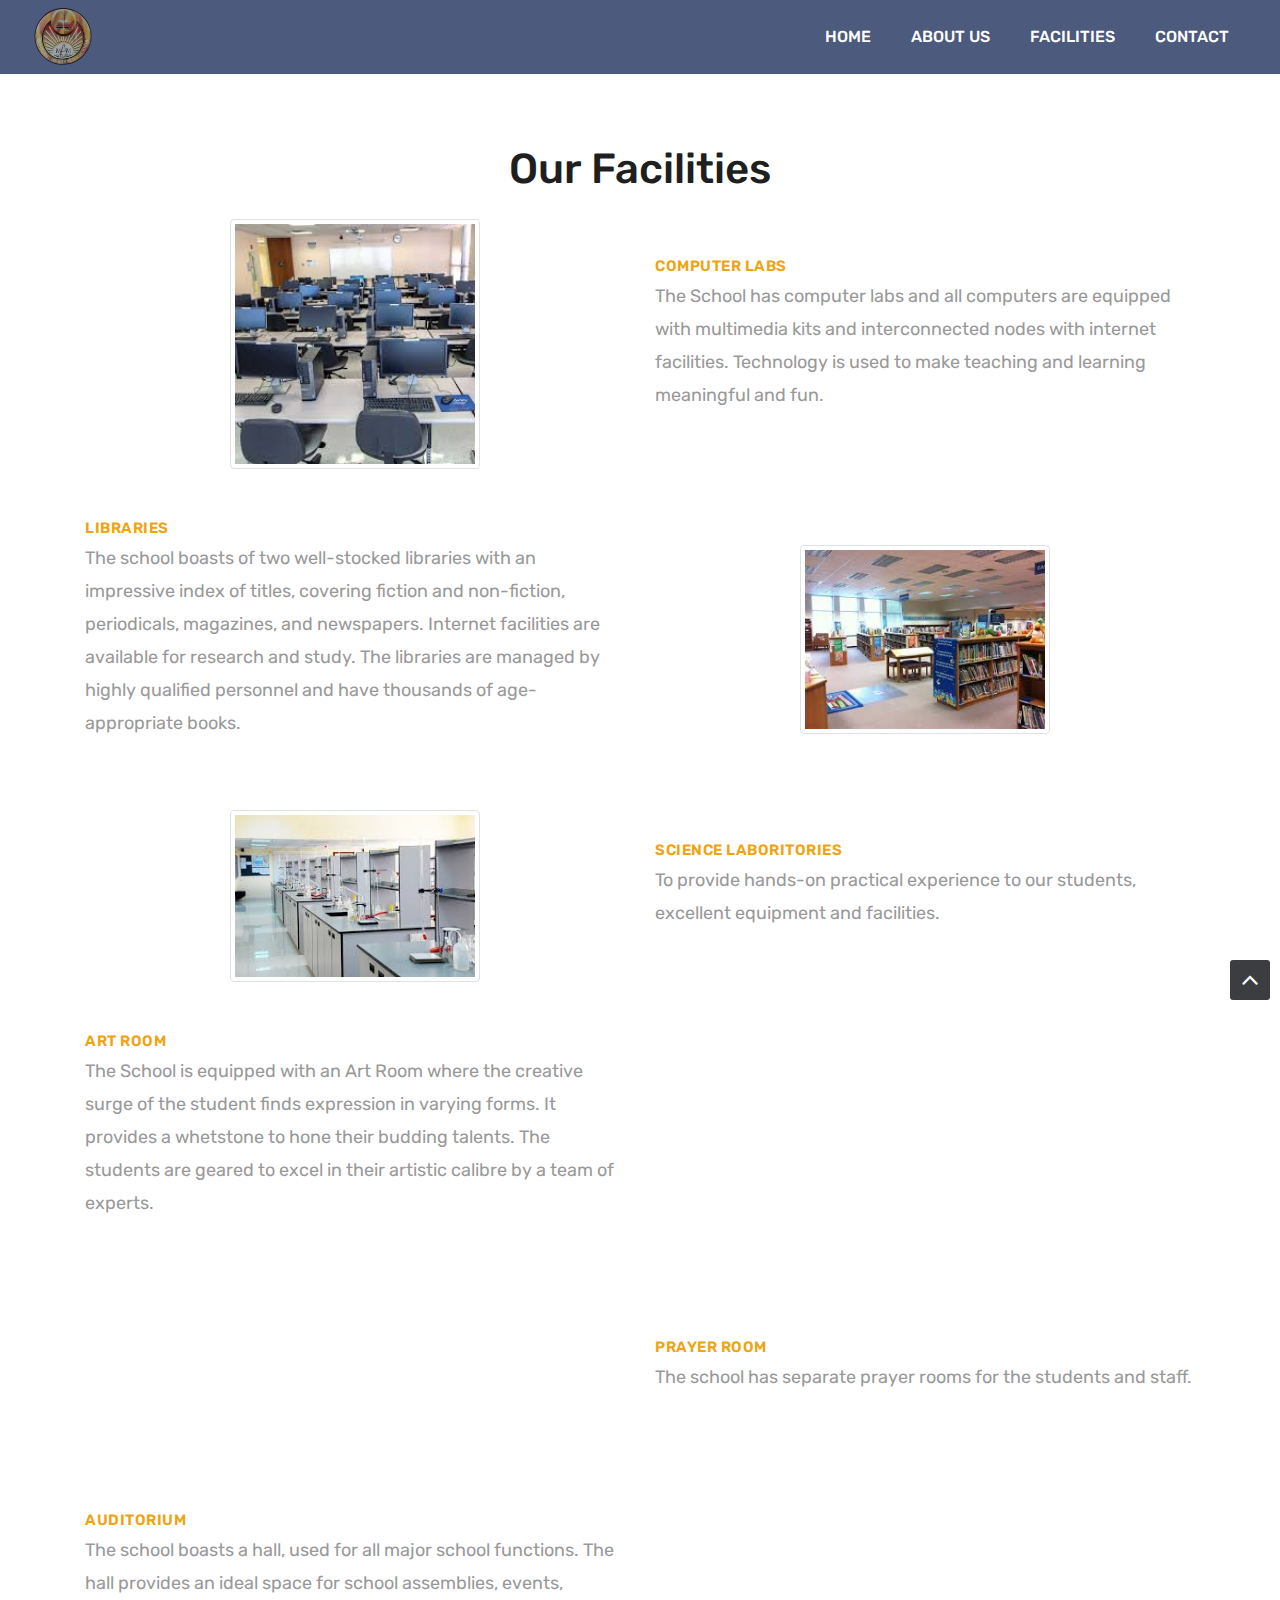
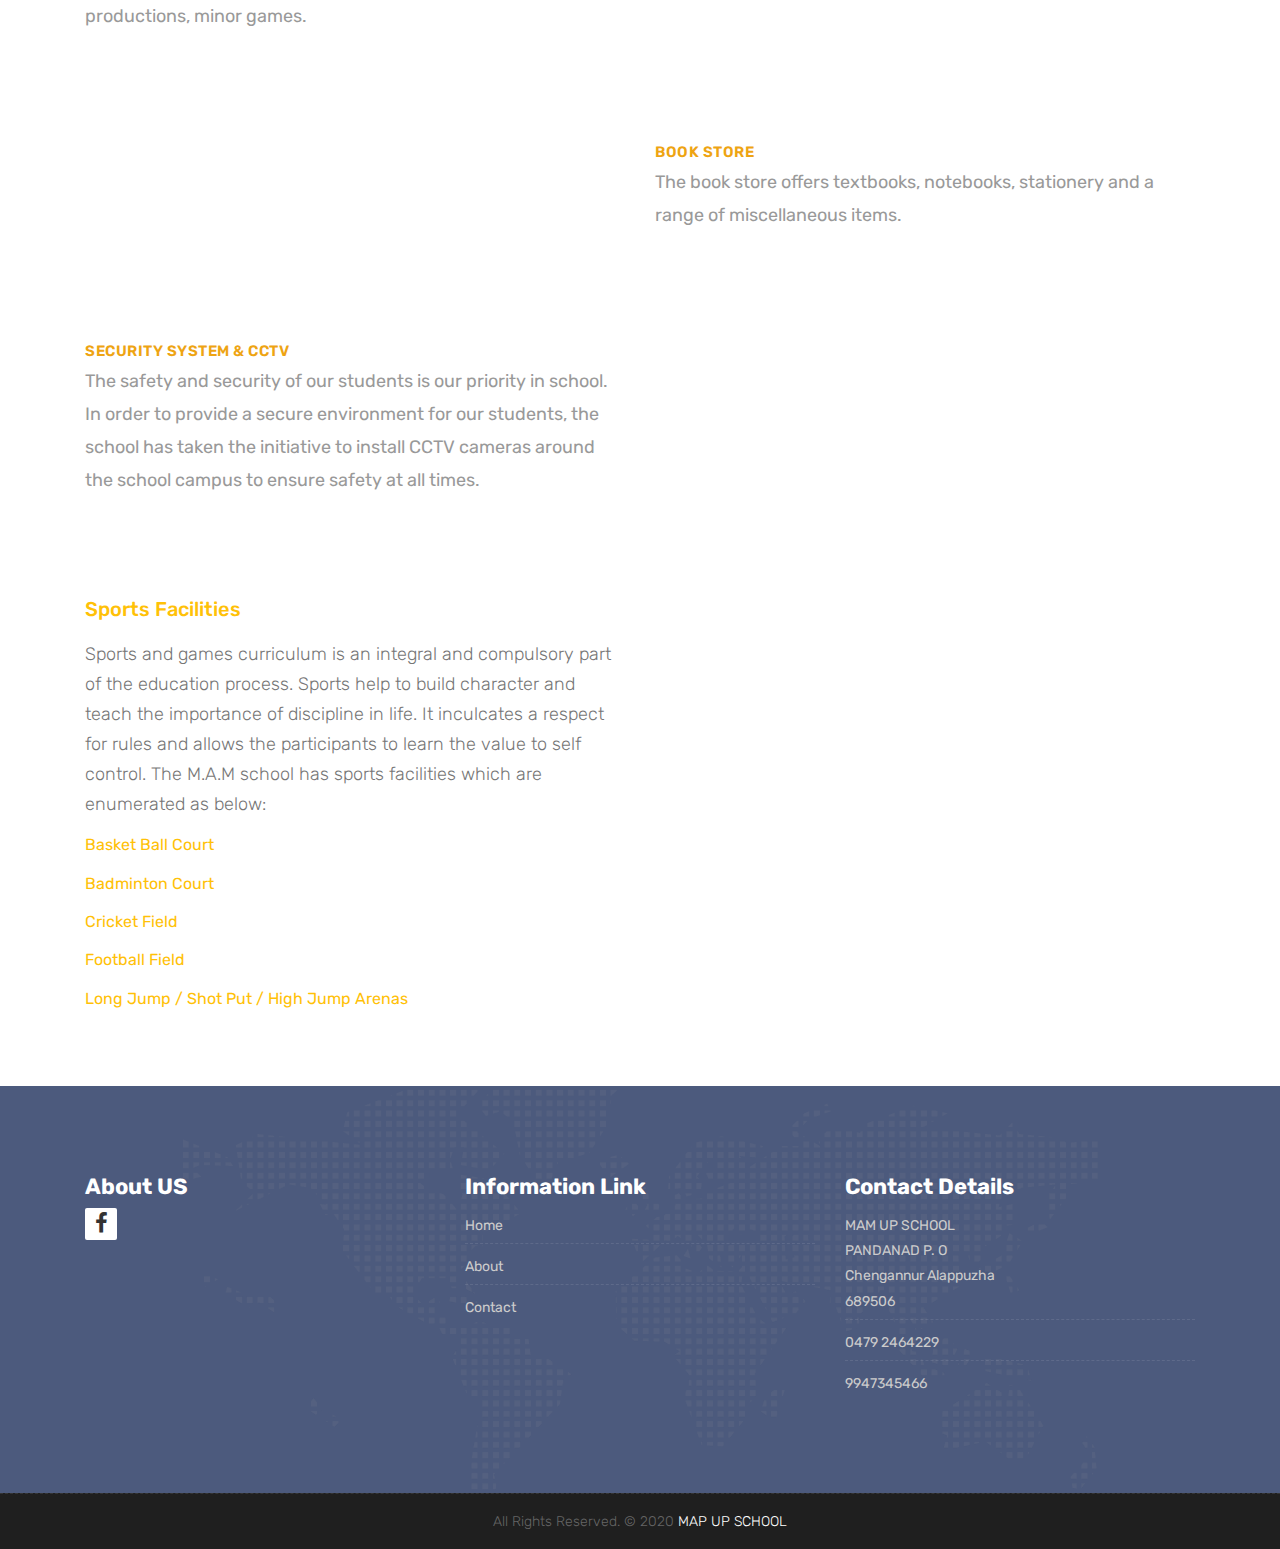
==== commit 416c547b: "changes" ====
--- a/about.html
+++ b/about.html
@@ -50,6 +50,13 @@
       <script src="https://oss.maxcdn.com/libs/html5shiv/3.7.0/html5shiv.js"></script>
       <script src="https://oss.maxcdn.com/libs/respond.js/1.4.2/respond.min.js"></script>
     <![endif]-->
+<style>
+    .img-small{
+        max-width: 250px;
+        width: 100%;
+    }
+</style>
+    
 
 </head>
 
@@ -97,204 +104,215 @@
 
 
 
-   
+
 
     <div id="overviews" class="section wb">
         <div class="container">
             <div class="section-title row text-center">
-                <div class="col-md-8 offset-md-2">
+                <div class="col col-12 text-center">
                     <h3>Our Facilities</h3>
                     <!-- <p class="lead">"details about lab facilites  , school bus , library etc"</p> -->
-                    
-                    <div class="row align-items-center">
+
+                    <div class="row align-items-center d-flex">
                         <div class="col-xl-6 col-lg-6 col-md-12 col-sm-12">
                             <div class="post-media wow fadeIn">
-                                <img src="images/school/cplab.jpg" alt="" class="img-fluid img-rounded">
-                            </div><!-- end media -->
-                        </div><!-- end col -->
-        
+                                <img src="images/school/cplab.jpg" alt="" class="img-small img-thumbnail img-fluid img-rounded img-thumbnail">
+                            </div><!-- end media -->
+                        </div><!-- end col -->
+
+                        <div class="col-xl-6 col-lg-6 col-md-12 col-sm-12 text-center text-md-left">
+                            <div class="message-box">
+
+                                <h4>Computer Labs</h4>
+
+                                <p>
+                                    The School has computer labs and all computers are equipped with multimedia kits and
+                                    interconnected nodes with internet facilities. Technology is used to make teaching
+                                    and learning meaningful and fun.
+                                </p>
+
+                            </div><!-- end messagebox -->
+                        </div><!-- end col -->
+
+                    </div><!-- end row -->
+
+                    <div class="row align-items-center d-flex">
+                        <div class="col-xl-6 col-lg-6 col-md-12 col-sm-12 text-center text-md-left order-2 order-md-1">
+                            <div class="message-box">
+
+                                <h4>Libraries</h4>
+
+                                <p>The school boasts of two well-stocked libraries with an impressive index of titles,
+                                    covering
+                                    fiction and non-fiction, periodicals, magazines, and newspapers.
+                                    Internet facilities are available for research and study. The libraries are
+                                    managed by highly qualified personnel and have thousands of age-appropriate books.
+                                </p>
+
+
+                            </div><!-- end messagebox -->
+
+                        </div><!-- end col -->
+
+                        <div class="col-xl-6 col-lg-6 col-md-12 col-sm-12 order-1 order-md-2 ">
+                            <div class="post-media wow fadeIn">
+                                <img src="images/school/lib.jpg" alt="" class="img-small img-thumbnail img-fluid img-rounded">
+                            </div><!-- end media -->
+
+                        </div><!-- end col -->
+
+                    </div><!-- end row -->
+
+                    <div class="row align-items-center d-flex">
                         <div class="col-xl-6 col-lg-6 col-md-12 col-sm-12">
-                            <div class="message-box">
-                                
-                                <h4>Computer Labs</h4>
-        
-                                <p>
-                                    The School has computer labs and all computers are equipped with multimedia kits and interconnected nodes with internet facilities. Technology is used to make teaching and learning meaningful and fun.
-                                </p>
-        
-                            </div><!-- end messagebox -->
-                        </div><!-- end col -->
-        
-                    </div><!-- end row -->
-
-                    <div class="row align-items-center">
+                            <div class="post-media wow fadeIn">
+                                <img src="images/school/lab2.jpg" alt="" class="img-small img-thumbnail img-fluid img-rounded">
+                            </div><!-- end media -->
+                        </div><!-- end col -->
+
+                        <div class="col-xl-6 col-lg-6 col-md-12 col-sm-12 text-center text-md-left">
+                            <div class="message-box">
+
+                                <h4>Science Laboritories</h4>
+
+                                <p>To provide hands-on practical experience to our students, excellent equipment and
+                                    facilities.</p>
+
+                            </div><!-- end messagebox -->
+                        </div><!-- end col -->
+
+                    </div><!-- end row -->
+                    <div class="row align-items-center d-flex">
+                        <div class="col-xl-6 col-lg-6 col-md-12 col-sm-12 text-center text-md-left order-2 order-md-1">
+                            <div class="message-box">
+
+                                <h4>Art Room</h4>
+
+                                <p>The School is equipped with an Art Room where the creative surge of the student finds
+                                    expression
+                                    in varying forms. It provides a whetstone to hone their budding talents. The
+                                    students are geared
+                                    to excel in their artistic calibre by a team of experts.</p>
+
+                            </div><!-- end messagebox -->
+
+                        </div><!-- end col -->
+
+                        <div class="col-xl-6 col-lg-6 col-md-12 col-sm-12 order-1 order-md-2">
+                            <div class="post-media wow fadeIn">
+                                <img src="images/school/art.jpg" alt="" class="img-small img-thumbnail img-fluid img-rounded">
+                            </div><!-- end media -->
+
+                        </div><!-- end col -->
+
+                    </div><!-- end row -->
+                    <div class="row align-items-center d-flex">
                         <div class="col-xl-6 col-lg-6 col-md-12 col-sm-12">
-                            <div class="message-box">
-                                
-                                <h4>Libraries</h4>
-        
-                                <p>The school boasts of two well-stocked libraries with an impressive index of titles, covering
-                                    fiction and non-fiction, periodicals, magazines, and newspapers.
-                                  Internet facilities are available for research and study. The libraries are
-                                    managed by highly qualified personnel and have thousands of age-appropriate books.</p>
+                            <div class="post-media wow fadeIn">
+                                <img src="images/school/prayer.jpg" alt="" class="img-small img-thumbnail img-fluid img-rounded">
+                            </div><!-- end media -->
+                        </div><!-- end col -->
+
+                        <div class="col-xl-6 col-lg-6 col-md-12 col-sm-12 text-center text-md-left">
+                            <div class="message-box">
+
+                                <h4>Prayer Room</h4>
+
+                                <p>The school has separate prayer rooms for the students and staff.</p>
+                            </div><!-- end messagebox -->
+                        </div><!-- end col -->
+
+                    </div><!-- end row -->
+                    <div class="row align-items-center d-flex">
+                        <div class="col-xl-6 col-lg-6 col-md-12 col-sm-12 text-center text-md-left order-2 order-md-1">
+                            <div class="message-box">
+
+                                <h4>Auditorium</h4>
+
+                                <p>The school boasts a hall, used for all major school functions. The hall provides an
+                                    ideal space
+                                    for school assemblies, events, productions, minor games.</p>
+
+                            </div><!-- end messagebox -->
+
+                        </div><!-- end col -->
+
+                        <div class="col-xl-6 col-lg-6 col-md-12 col-sm-12 order-1 order-md-2">
+                            <div class="post-media wow fadeIn">
+                                <img src="images/school/aud.jpg" alt="" class="img-small img-thumbnail img-fluid img-rounded">
+                            </div><!-- end media -->
+
+                        </div><!-- end col -->
+
+                    </div><!-- end row -->
+                    <div class="row align-items-center d-flex">
+                        <div class="col-xl-6 col-lg-6 col-md-12 col-sm-12">
+                            <div class="post-media wow fadeIn">
+                                <img src="images/school/store.jpg" alt="" class="img-small img-thumbnail img-fluid img-rounded">
+                            </div><!-- end media -->
+                        </div><!-- end col -->
+
+                        <div class="col-xl-6 col-lg-6 col-md-12 col-sm-12 text-center text-md-left">
+                            <div class="message-box">
+
+                                <h4>Book Store</h4>
+
+                                <p>The book store offers textbooks, notebooks, stationery and a range of miscellaneous
+                                    items.</p>
+                            </div><!-- end messagebox -->
+                        </div><!-- end col -->
+
+                    </div><!-- end row -->
+                    <div class="row align-items-center d-flex">
+                        <div class="col-xl-6 col-lg-6 col-md-12 col-sm-12 text-center text-md-left order-2 order-md-1">
+                            <div class="message-box">
+
+                                <h4>SECURITY SYSTEM & CCTV</h4>
+
+                                <p>The safety and security of our students is our priority in school. In order to
+                                    provide a secure environment for our students, the school has taken the initiative
+                                    to install CCTV cameras around the school campus to ensure safety at all times.</p>
+
+                            </div><!-- end messagebox -->
+
+                        </div><!-- end col -->
+
+                        <div class="col-xl-6 col-lg-6 col-md-12  col-sm-12 order-1 order-md-2">
+                            <div class="post-media wow fadeIn">
+                                <img src="images/school/cctv.jpg" alt="" class="img-small img-thumbnail img-fluid img-rounded">
+                            </div><!-- end media -->
+
+                        </div><!-- end col -->
+
+                    </div><!-- end row -->
+
+                </div>
+            </div><!-- end title -->
             
-        
-                            </div><!-- end messagebox -->
-                            
-                        </div><!-- end col -->
-        
-                        <div class="col-xl-6 col-lg-6 col-md-12 col-sm-12">
-                            <div class="post-media wow fadeIn">
-                                <img src="images/school/lib.jpg" alt="" class="img-fluid img-rounded">
-                            </div><!-- end media -->
-                            
-                        </div><!-- end col -->
-        
-                    </div><!-- end row -->
-
-                    <div class="row align-items-center">
-                        <div class="col-xl-6 col-lg-6 col-md-12 col-sm-12">
-                            <div class="post-media wow fadeIn">
-                                <img src="images/school/lab2.jpg" alt="" class="img-fluid img-rounded">
-                            </div><!-- end media -->
-                        </div><!-- end col -->
-        
-                        <div class="col-xl-6 col-lg-6 col-md-12 col-sm-12">
-                            <div class="message-box">
-                                
-                                <h4>Science Laboritories</h4>
-        
-                                <p>To provide hands-on practical experience to our students, excellent equipment and facilities.</p>
-        
-                            </div><!-- end messagebox -->
-                        </div><!-- end col -->
-        
-                    </div><!-- end row -->
-                    <div class="row align-items-center">
-                        <div class="col-xl-6 col-lg-6 col-md-12 col-sm-12">
-                            <div class="message-box">
-                                
-                                <h4>Art Room</h4>
-        
-                                <p>The School is equipped with an Art Room where the creative surge of the student finds expression
-                                    in varying forms. It provides a whetstone to hone their budding talents. The students are geared
-                                    to excel in their artistic calibre by a team of experts.</p>
-        
-                            </div><!-- end messagebox -->
-                            
-                        </div><!-- end col -->
-        
-                        <div class="col-xl-6 col-lg-6 col-md-12 col-sm-12">
-                            <div class="post-media wow fadeIn">
-                                <img src="images/school/art.jpg" alt="" class="img-fluid img-rounded">
-                            </div><!-- end media -->
-                            
-                        </div><!-- end col -->
-        
-                    </div><!-- end row -->
-                    <div class="row align-items-center">
-                        <div class="col-xl-6 col-lg-6 col-md-12 col-sm-12">
-                            <div class="post-media wow fadeIn">
-                                <img src="images/school/prayer.jpg" alt="" class="img-fluid img-rounded">
-                            </div><!-- end media -->
-                        </div><!-- end col -->
-        
-                        <div class="col-xl-6 col-lg-6 col-md-12 col-sm-12">
-                            <div class="message-box">
-                                
-                                <h4>Prayer Room</h4>
-        
-                                <p>The school has separate prayer rooms for the students and staff.</p>
-                            </div><!-- end messagebox -->
-                        </div><!-- end col -->
-        
-                    </div><!-- end row -->
-                    <div class="row align-items-center">
-                        <div class="col-xl-6 col-lg-6 col-md-12 col-sm-12">
-                            <div class="message-box">
-                                
-                                <h4>Auditorium</h4>
-        
-                                <p>The school boasts a hall, used for all major school functions. The hall provides an ideal space
-                                    for school assemblies, events, productions, minor games.</p>
-        
-                            </div><!-- end messagebox -->
-                            
-                        </div><!-- end col -->
-        
-                        <div class="col-xl-6 col-lg-6 col-md-12 col-sm-12">
-                            <div class="post-media wow fadeIn">
-                                <img src="images/school/aud.jpg" alt="" class="img-fluid img-rounded">
-                            </div><!-- end media -->
-                            
-                        </div><!-- end col -->
-        
-                    </div><!-- end row -->
-                    <div class="row align-items-center">
-                        <div class="col-xl-6 col-lg-6 col-md-12 col-sm-12">
-                            <div class="post-media wow fadeIn">
-                                <img src="images/school/store.jpg" alt="" class="img-fluid img-rounded">
-                            </div><!-- end media -->
-                        </div><!-- end col -->
-        
-                        <div class="col-xl-6 col-lg-6 col-md-12 col-sm-12">
-                            <div class="message-box">
-                                
-                                <h4>Book Store</h4>
-        
-                                <p>The book store offers textbooks, notebooks, stationery and a range of miscellaneous items.</p>
-                            </div><!-- end messagebox -->
-                        </div><!-- end col -->
-        
-                    </div><!-- end row -->
-                    <div class="row align-items-center">
-                        <div class="col-xl-6 col-lg-6 col-md-12 col-sm-12">
-                            <div class="message-box">
-                                
-                                <h4>SECURITY SYSTEM & CCTV</h4>
-        
-                                <p>The safety and security of our students is our priority in school. In order to provide a secure environment for our students, the school has taken the initiative to install CCTV cameras around the school campus to ensure safety at all times.</p>
-        
-                            </div><!-- end messagebox -->
-                            
-                        </div><!-- end col -->
-        
-                        <div class="col-xl-6 col-lg-6 col-md-12 col-sm-12">
-                            <div class="post-media wow fadeIn">
-                                <img src="images/school/cctv.jpg" alt="" class="img-fluid img-rounded">
-                            </div><!-- end media -->
-                            
-                        </div><!-- end col -->
-        
-                    </div><!-- end row -->
-                
+            <div class="row">
             
-
-                 
-                    
-
-                    
-                    
-
-                   
-
-                    <h4>Sports Facilities</h4>
-                    <p>Sports and games curriculum is an integral and compulsory part of the education process. Sports
+                <div class="col col-12">
+                    <h4 class="h5 text-warning text-center text-md-left">Sports Facilities</h4>
+                </div>
+                <div class="col col-12 col-md-6 text-center text-md-left">
+                    <p class="lead">Sports and games curriculum is an integral and compulsory part of the education process. Sports
                         help to build character and teach the importance of discipline in life. It inculcates a respect
                         for rules and allows the participants to learn the value to self control. The M.A.M school has
                         sports facilities which are enumerated as below:</p>
                     <ul>
-                        <li>Basket Ball Court </li>
-                        <li>Badminton Court</li>
-                        <li>Cricket Field</li>
-                        <li>Football Field</li>
-                        <li>Long Jump / Shot Put / High Jump Arenas</li>
-                    </ul>
-
-
-                </div>
-            </div><!-- end title -->
-
+                </div>
+                <div class="col col-12 text-center text-md-left ">
+                    <div class="h6 font-weight-normal text-warning">
+                        Basket Ball Court <br><br>
+                        Badminton Court<br><br>
+                        Cricket Field<br><br>
+                        Football Field<br><br>
+                        Long Jump / Shot Put / High Jump Arenas<br>
+                    </div>
+
+                </div>
+
+            </div>
 
         </div><!-- end container -->
     </div><!-- end section -->
@@ -303,64 +321,69 @@
 
 
 
-    <footer class="footer">
-        <div class="container">
-            <div class="row">
-                <div class="col-lg-4 col-md-4 col-xs-12">
-                    <div class="widget clearfix">
-                        <div class="widget-title">
-                            <h3>About US</h3>
-                        </div>
-                        <p> Integer rutrum ligula eu dignissim laoreet. Pellentesque venenatis nibh sed tellus faucibus
-                            bibendum. Sed fermentum est vitae rhoncus molestie. Cum sociis natoque penatibus et magnis
-                            dis montes.</p>
-                        <div class="footer-right">
-                            <ul class="footer-links-soi">
-                                <li><a href="#"><i class="fa fa-facebook"></i></a></li>
-
-                            </ul><!-- end links -->
-                        </div>
-                    </div><!-- end clearfix -->
-                </div><!-- end col -->
-
-                <div class="col-lg-4 col-md-4 col-xs-12">
-                    <div class="widget clearfix">
-                        <div class="widget-title">
-                            <h3>Information Link</h3>
-                        </div>
-                        <ul class="footer-links">
-                            <li><a href="#">Home</a></li>
-                            <li><a href="#">About</a></li>
-                            <li><a href="#">Contact</a></li>
-                        </ul><!-- end links -->
-                    </div><!-- end clearfix -->
-                </div><!-- end col -->
-
-                <div class="col-lg-4 col-md-4 col-xs-12">
-                    <div class="widget clearfix">
-                        <div class="widget-title">
-                            <h3>Contact Details</h3>
-                        </div>
-
-                        <ul class="footer-links">
-                            <li><a href="mailto:#">info@yoursite.com</a></li>
-                            <li><a href="#">www.yoursite.com</a></li>
-                            <li>PO Box 16122 Kochi INDIA</li>
-                            <li>+61 3 8376 6284</li>
-                        </ul><!-- end links -->
-                    </div><!-- end clearfix -->
-                </div><!-- end col -->
-
-            </div><!-- end row -->
-        </div><!-- end container -->
-    </footer><!-- end footer -->
+    
+	<footer class="footer">
+		<div class="container">
+			<div class="row">
+				<div class="col-lg-4 col-md-4 col-xs-12">
+					<div class="widget clearfix">
+						<div class="widget-title">
+							<h3>About US</h3>
+						</div>
+						<!-- <p> The M.A.M SCHOOL believes in the holistic development of its learners. 
+							It stands by its commitment to provide quality education through active 
+							involvement in the teaching-learning process, provision of opportunities 
+							to strengthen their potentials, and creation of programs to match their 
+							developmental level and learning styles.</p> -->
+						<div class="footer-right">
+							<ul class="footer-links-soi">
+								<li><a href="#"><i class="fa fa-facebook"></i></a></li>
+
+							</ul><!-- end links -->
+						</div>
+					</div><!-- end clearfix -->
+				</div><!-- end col -->
+
+				<div class="col-lg-4 col-md-4 col-xs-12">
+					<div class="widget clearfix">
+						<div class="widget-title">
+							<h3>Information Link</h3>
+						</div>
+						<ul class="footer-links">
+							<li><a href="#">Home</a></li>
+							<li><a href="#">About</a></li>
+							<li><a href="#">Contact</a></li>
+						</ul><!-- end links -->
+					</div><!-- end clearfix -->
+				</div><!-- end col -->
+
+				<div class="col-lg-4 col-md-4 col-xs-12">
+					<div class="widget clearfix">
+						<div class="widget-title">
+							<h3>Contact Details</h3>
+						</div>
+
+						<ul class="footer-links">
+							<li>MAM UP SCHOOL<br>
+								PANDANAD P. O  <br>
+								Chengannur 
+								Alappuzha <br>
+								689506</li>
+							<li>0479 2464229</li>
+							<li> 9947345466</li>
+						</ul><!-- end links -->
+					</div><!-- end clearfix -->
+				</div><!-- end col -->
+
+			</div><!-- end row -->
+		</div><!-- end container -->
+	</footer><!-- end footer -->
 
     <div class="copyrights">
         <div class="container">
             <div class="footer-distributed">
                 <div class="footer-center">
-                    <p class="footer-company-name">All Rights Reserved. &copy; 2018 <a href="#">SmartEDU</a> Design By :
-                        <a href="https://html.design/">html design</a></p>
+                    <p class="footer-company-name">All Rights Reserved. &copy; 2020 <a href="#">MAP UP SCHOOL</a></p>
                 </div>
             </div>
         </div><!-- end container -->
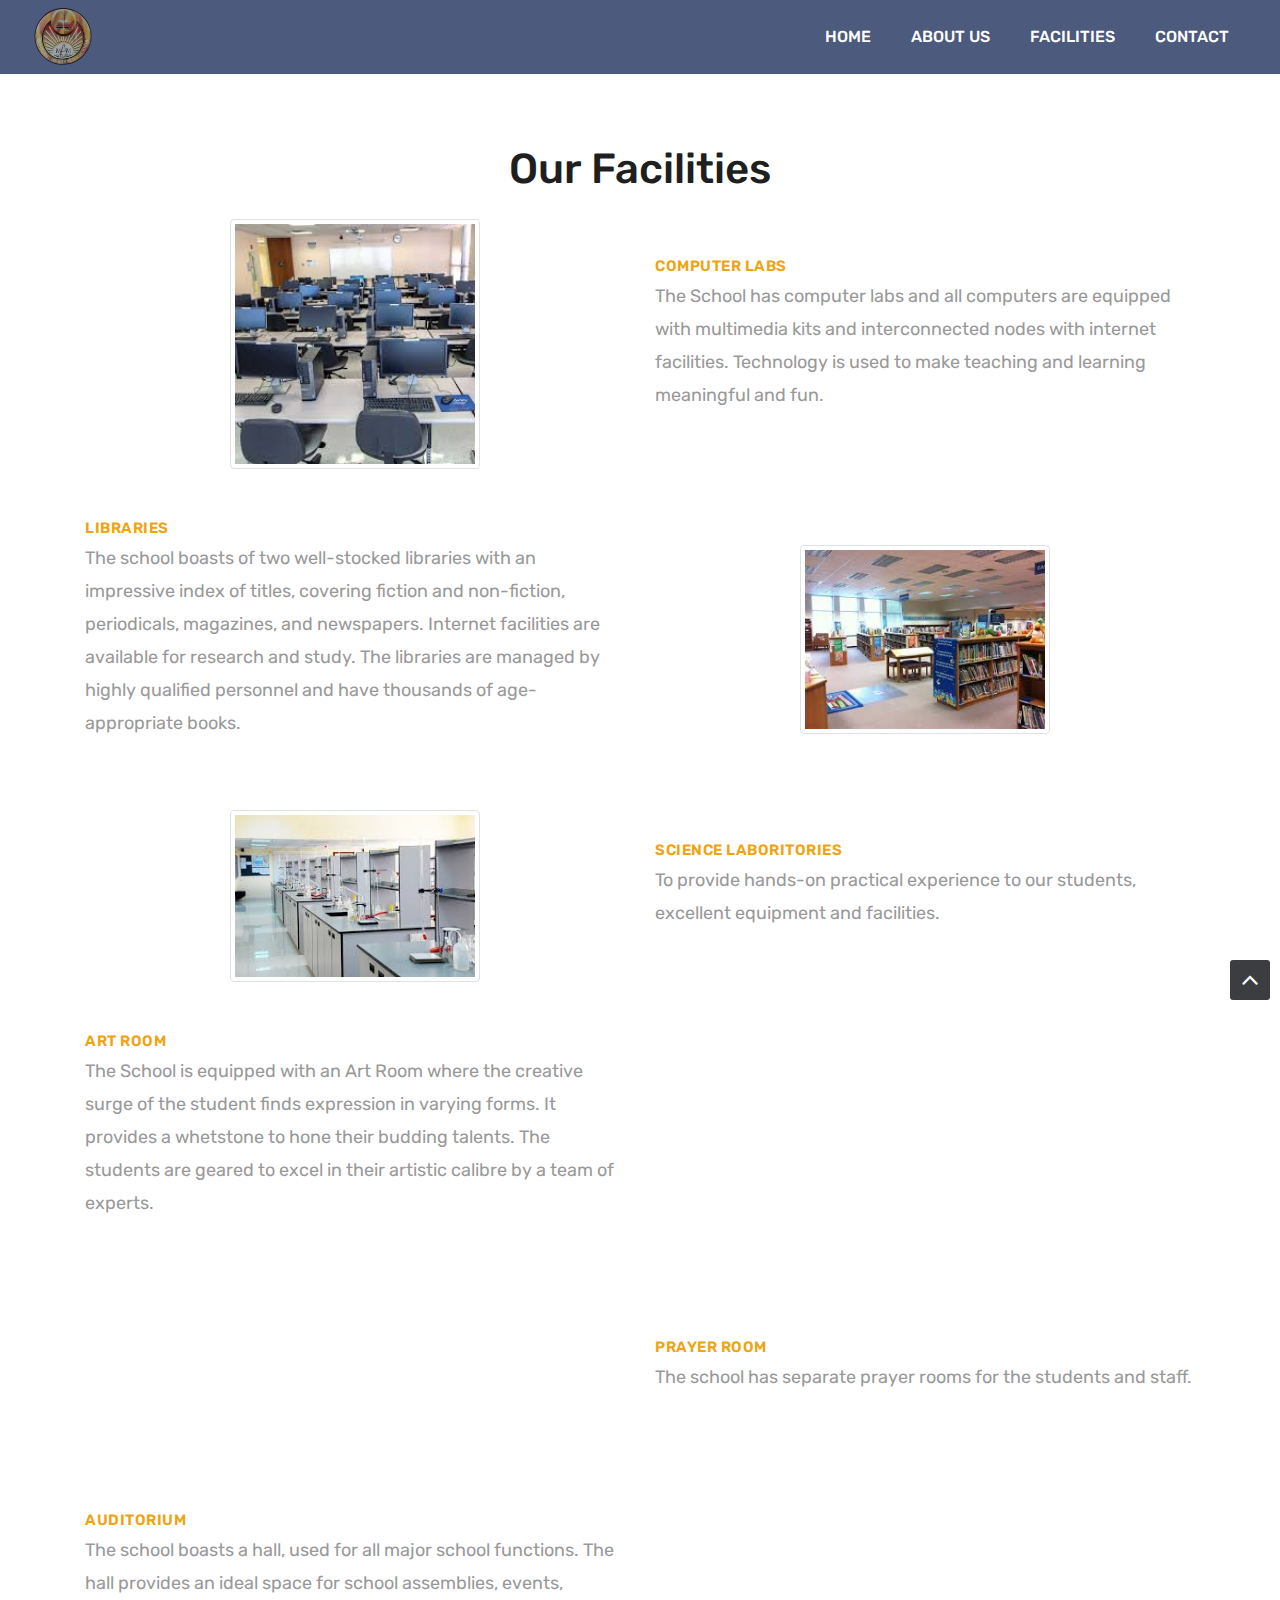
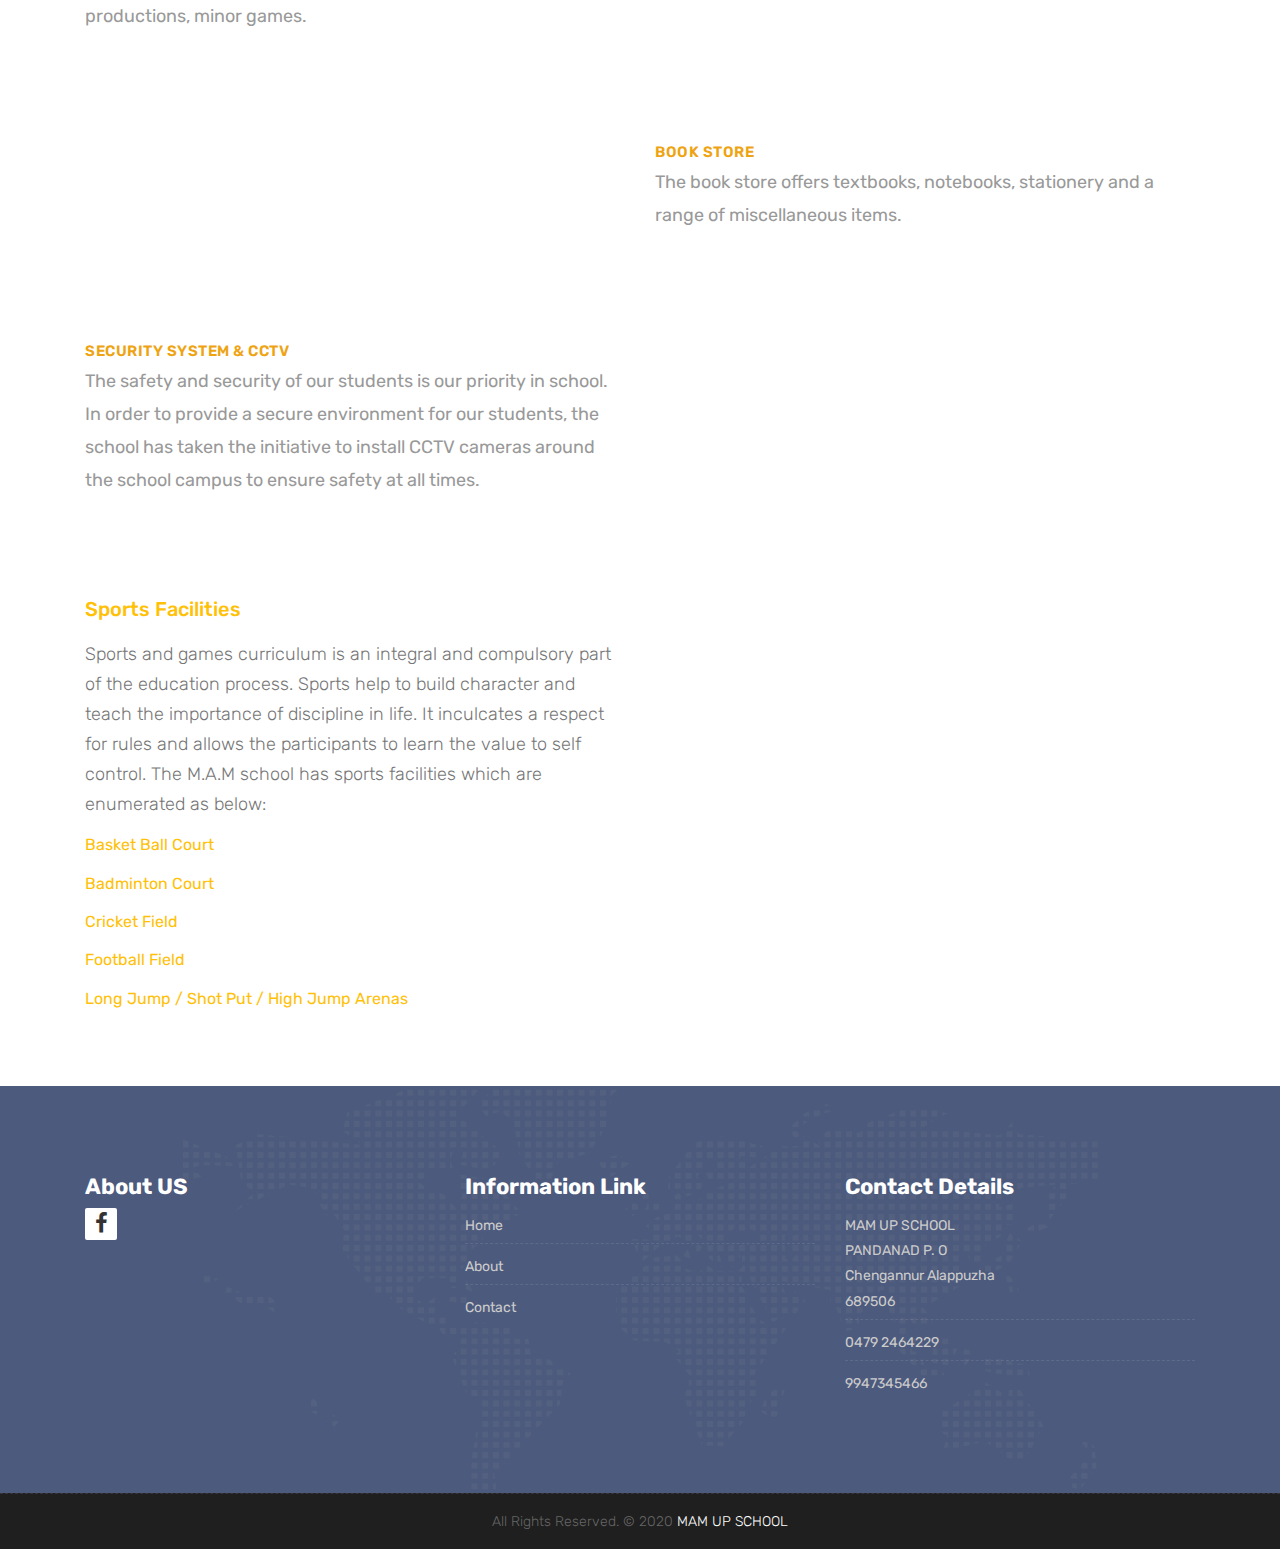
==== commit 931ac8a5: "changes" ====
--- a/about.html
+++ b/about.html
@@ -350,9 +350,9 @@
 							<h3>Information Link</h3>
 						</div>
 						<ul class="footer-links">
-							<li><a href="#">Home</a></li>
-							<li><a href="#">About</a></li>
-							<li><a href="#">Contact</a></li>
+							<li><a href="index.html">Home</a></li>
+							<li><a href="about.html">About</a></li>
+							<li><a href="contact.html">Contact</a></li>
 						</ul><!-- end links -->
 					</div><!-- end clearfix -->
 				</div><!-- end col -->
@@ -383,7 +383,7 @@
         <div class="container">
             <div class="footer-distributed">
                 <div class="footer-center">
-                    <p class="footer-company-name">All Rights Reserved. &copy; 2020 <a href="#">MAP UP SCHOOL</a></p>
+                    <p class="footer-company-name">All Rights Reserved. &copy; 2020 <a href="#">MAM UP SCHOOL</a></p>
                 </div>
             </div>
         </div><!-- end container -->
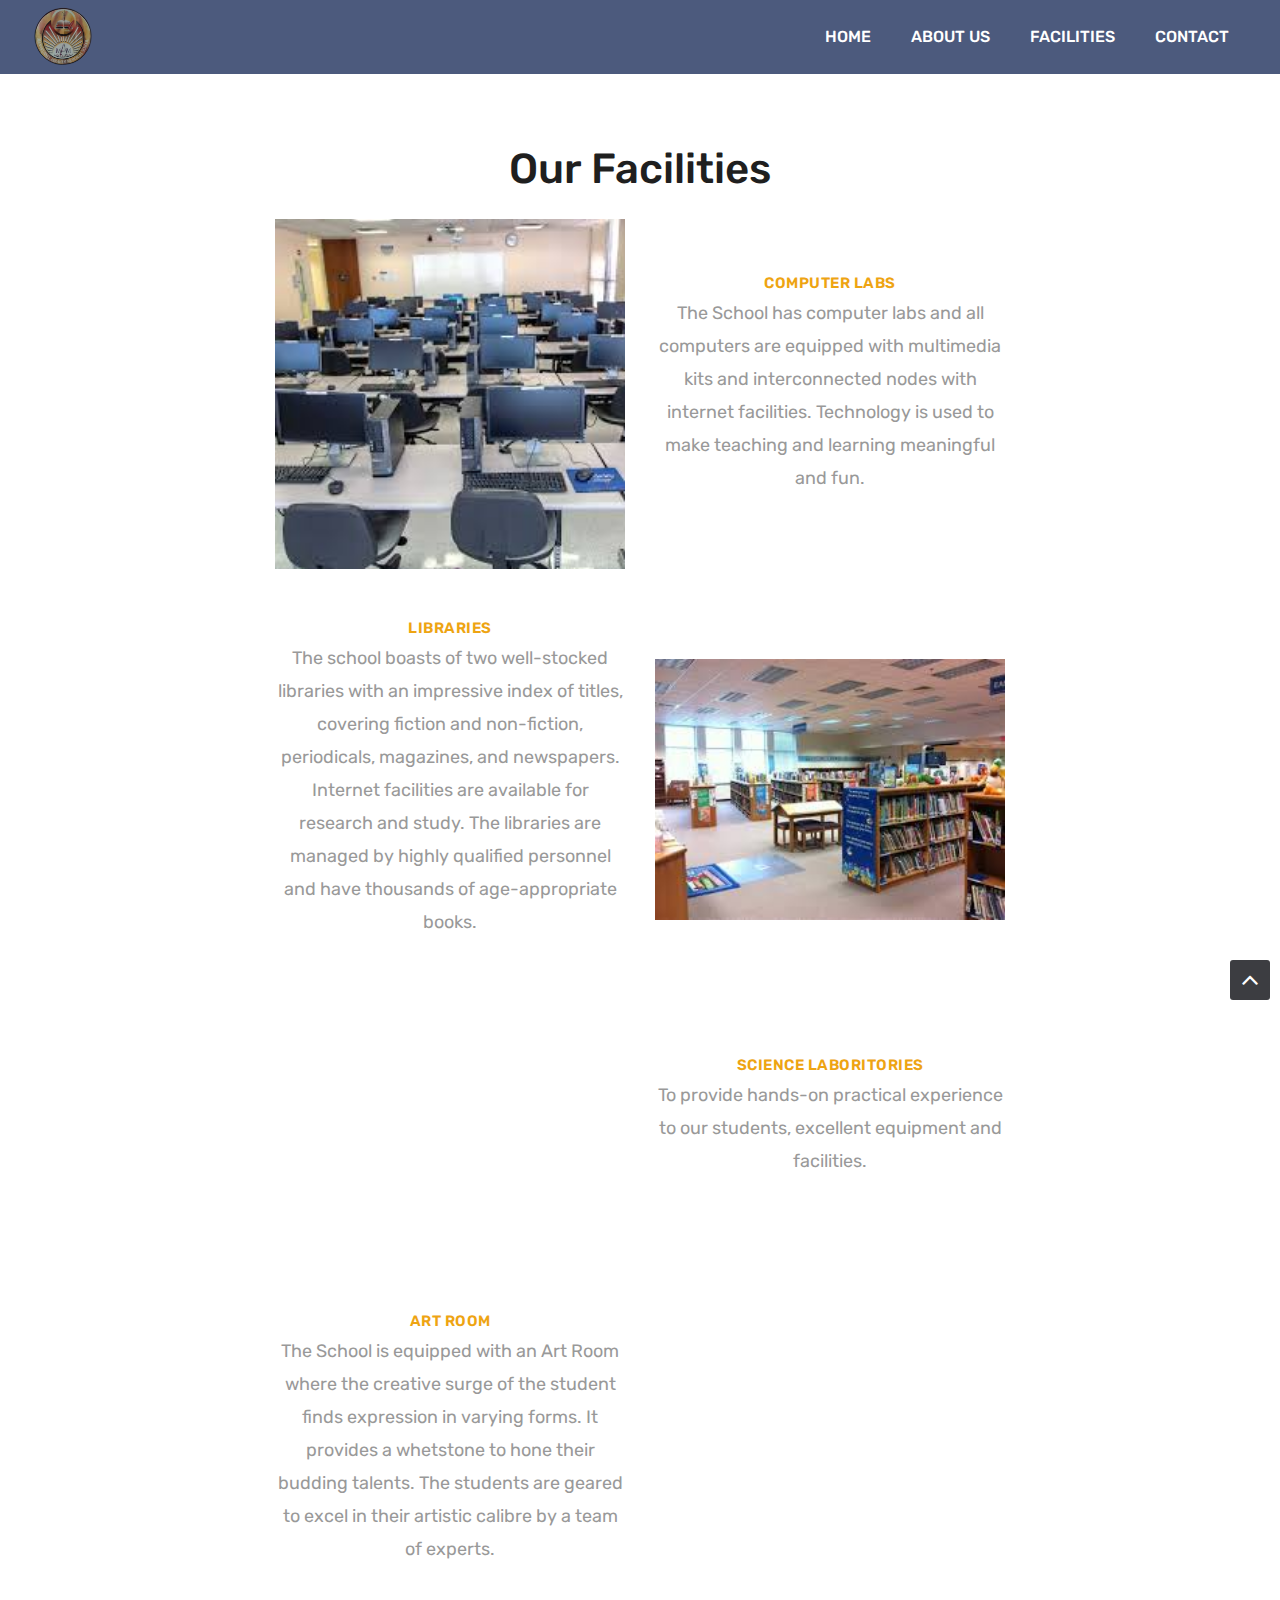
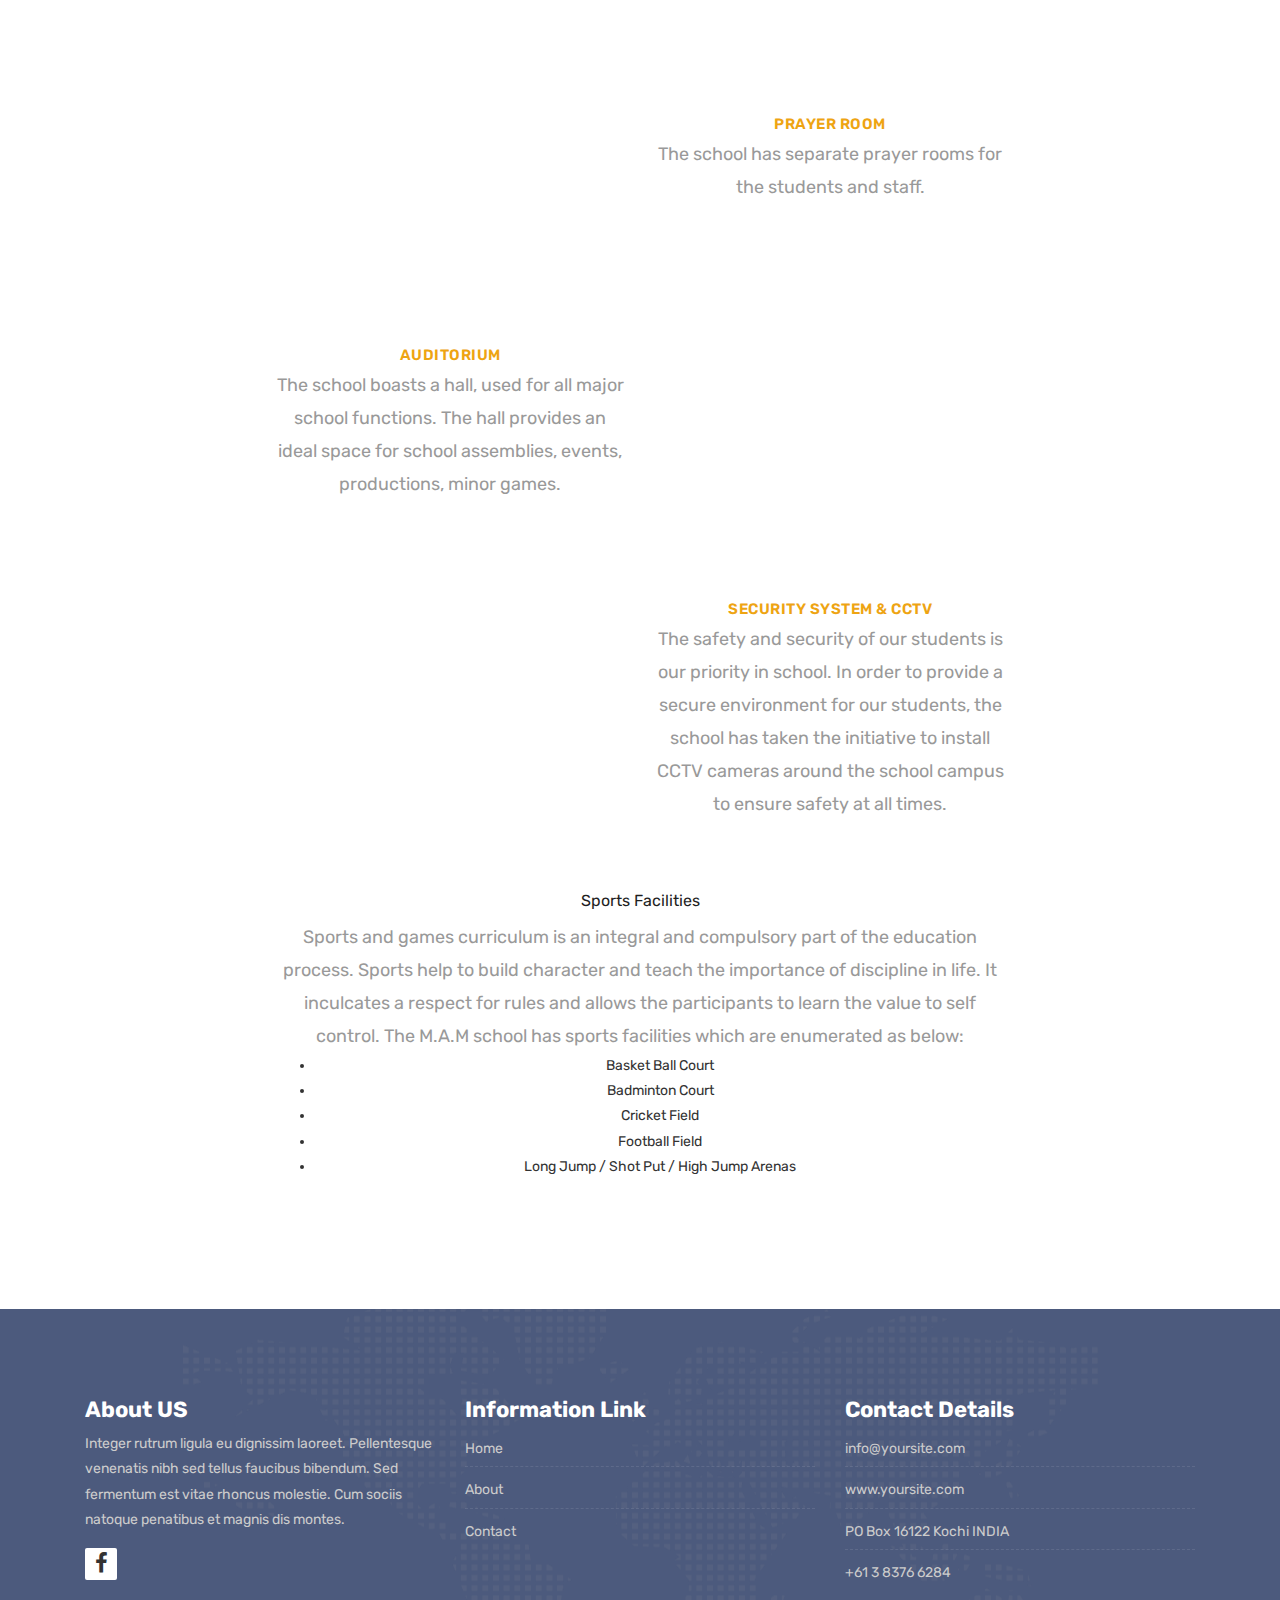
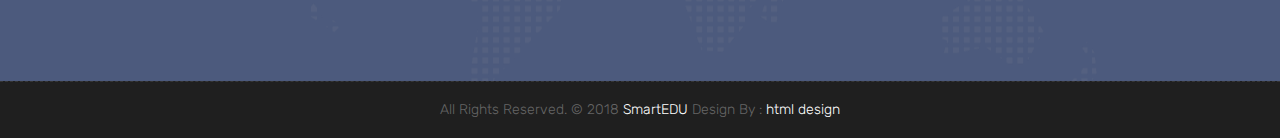
==== commit f6b5e107: "Book store removed" ====
--- a/about.html
+++ b/about.html
@@ -50,13 +50,6 @@
       <script src="https://oss.maxcdn.com/libs/html5shiv/3.7.0/html5shiv.js"></script>
       <script src="https://oss.maxcdn.com/libs/respond.js/1.4.2/respond.min.js"></script>
     <![endif]-->
-<style>
-    .img-small{
-        max-width: 250px;
-        width: 100%;
-    }
-</style>
-    
 
 </head>
 
@@ -104,215 +97,187 @@
 
 
 
-
+   
 
     <div id="overviews" class="section wb">
         <div class="container">
             <div class="section-title row text-center">
-                <div class="col col-12 text-center">
+                <div class="col-md-8 offset-md-2">
                     <h3>Our Facilities</h3>
                     <!-- <p class="lead">"details about lab facilites  , school bus , library etc"</p> -->
-
-                    <div class="row align-items-center d-flex">
-                        <div class="col-xl-6 col-lg-6 col-md-12 col-sm-12">
-                            <div class="post-media wow fadeIn">
-                                <img src="images/school/cplab.jpg" alt="" class="img-small img-thumbnail img-fluid img-rounded img-thumbnail">
-                            </div><!-- end media -->
-                        </div><!-- end col -->
-
-                        <div class="col-xl-6 col-lg-6 col-md-12 col-sm-12 text-center text-md-left">
-                            <div class="message-box">
-
+                    
+                    <div class="row align-items-center">
+                        <div class="col-xl-6 col-lg-6 col-md-12 col-sm-12">
+                            <div class="post-media wow fadeIn">
+                                <img src="images/school/cplab.jpg" alt="" class="img-fluid img-rounded">
+                            </div><!-- end media -->
+                        </div><!-- end col -->
+        
+                        <div class="col-xl-6 col-lg-6 col-md-12 col-sm-12">
+                            <div class="message-box">
+                                
                                 <h4>Computer Labs</h4>
-
+        
                                 <p>
-                                    The School has computer labs and all computers are equipped with multimedia kits and
-                                    interconnected nodes with internet facilities. Technology is used to make teaching
-                                    and learning meaningful and fun.
+                                    The School has computer labs and all computers are equipped with multimedia kits and interconnected nodes with internet facilities. Technology is used to make teaching and learning meaningful and fun.
                                 </p>
-
-                            </div><!-- end messagebox -->
-                        </div><!-- end col -->
-
-                    </div><!-- end row -->
-
-                    <div class="row align-items-center d-flex">
-                        <div class="col-xl-6 col-lg-6 col-md-12 col-sm-12 text-center text-md-left order-2 order-md-1">
-                            <div class="message-box">
-
+        
+                            </div><!-- end messagebox -->
+                        </div><!-- end col -->
+        
+                    </div><!-- end row -->
+
+                    <div class="row align-items-center">
+                        <div class="col-xl-6 col-lg-6 col-md-12 col-sm-12">
+                            <div class="message-box">
+                                
                                 <h4>Libraries</h4>
-
-                                <p>The school boasts of two well-stocked libraries with an impressive index of titles,
-                                    covering
+        
+                                <p>The school boasts of two well-stocked libraries with an impressive index of titles, covering
                                     fiction and non-fiction, periodicals, magazines, and newspapers.
-                                    Internet facilities are available for research and study. The libraries are
-                                    managed by highly qualified personnel and have thousands of age-appropriate books.
-                                </p>
-
-
-                            </div><!-- end messagebox -->
-
-                        </div><!-- end col -->
-
-                        <div class="col-xl-6 col-lg-6 col-md-12 col-sm-12 order-1 order-md-2 ">
-                            <div class="post-media wow fadeIn">
-                                <img src="images/school/lib.jpg" alt="" class="img-small img-thumbnail img-fluid img-rounded">
-                            </div><!-- end media -->
-
-                        </div><!-- end col -->
-
-                    </div><!-- end row -->
-
-                    <div class="row align-items-center d-flex">
-                        <div class="col-xl-6 col-lg-6 col-md-12 col-sm-12">
-                            <div class="post-media wow fadeIn">
-                                <img src="images/school/lab2.jpg" alt="" class="img-small img-thumbnail img-fluid img-rounded">
-                            </div><!-- end media -->
-                        </div><!-- end col -->
-
-                        <div class="col-xl-6 col-lg-6 col-md-12 col-sm-12 text-center text-md-left">
-                            <div class="message-box">
-
+                                  Internet facilities are available for research and study. The libraries are
+                                    managed by highly qualified personnel and have thousands of age-appropriate books.</p>
+            
+        
+                            </div><!-- end messagebox -->
+                            
+                        </div><!-- end col -->
+        
+                        <div class="col-xl-6 col-lg-6 col-md-12 col-sm-12">
+                            <div class="post-media wow fadeIn">
+                                <img src="images/school/lib.jpg" alt="" class="img-fluid img-rounded">
+                            </div><!-- end media -->
+                            
+                        </div><!-- end col -->
+        
+                    </div><!-- end row -->
+
+                    <div class="row align-items-center">
+                        <div class="col-xl-6 col-lg-6 col-md-12 col-sm-12">
+                            <div class="post-media wow fadeIn">
+                                <img src="images/school/lab2.jpg" alt="" class="img-fluid img-rounded">
+                            </div><!-- end media -->
+                        </div><!-- end col -->
+        
+                        <div class="col-xl-6 col-lg-6 col-md-12 col-sm-12">
+                            <div class="message-box">
+                                
                                 <h4>Science Laboritories</h4>
-
-                                <p>To provide hands-on practical experience to our students, excellent equipment and
-                                    facilities.</p>
-
-                            </div><!-- end messagebox -->
-                        </div><!-- end col -->
-
-                    </div><!-- end row -->
-                    <div class="row align-items-center d-flex">
-                        <div class="col-xl-6 col-lg-6 col-md-12 col-sm-12 text-center text-md-left order-2 order-md-1">
-                            <div class="message-box">
-
+        
+                                <p>To provide hands-on practical experience to our students, excellent equipment and facilities.</p>
+        
+                            </div><!-- end messagebox -->
+                        </div><!-- end col -->
+        
+                    </div><!-- end row -->
+                    <div class="row align-items-center">
+                        <div class="col-xl-6 col-lg-6 col-md-12 col-sm-12">
+                            <div class="message-box">
+                                
                                 <h4>Art Room</h4>
-
-                                <p>The School is equipped with an Art Room where the creative surge of the student finds
-                                    expression
-                                    in varying forms. It provides a whetstone to hone their budding talents. The
-                                    students are geared
+        
+                                <p>The School is equipped with an Art Room where the creative surge of the student finds expression
+                                    in varying forms. It provides a whetstone to hone their budding talents. The students are geared
                                     to excel in their artistic calibre by a team of experts.</p>
-
-                            </div><!-- end messagebox -->
-
-                        </div><!-- end col -->
-
-                        <div class="col-xl-6 col-lg-6 col-md-12 col-sm-12 order-1 order-md-2">
-                            <div class="post-media wow fadeIn">
-                                <img src="images/school/art.jpg" alt="" class="img-small img-thumbnail img-fluid img-rounded">
-                            </div><!-- end media -->
-
-                        </div><!-- end col -->
-
-                    </div><!-- end row -->
-                    <div class="row align-items-center d-flex">
-                        <div class="col-xl-6 col-lg-6 col-md-12 col-sm-12">
-                            <div class="post-media wow fadeIn">
-                                <img src="images/school/prayer.jpg" alt="" class="img-small img-thumbnail img-fluid img-rounded">
-                            </div><!-- end media -->
-                        </div><!-- end col -->
-
-                        <div class="col-xl-6 col-lg-6 col-md-12 col-sm-12 text-center text-md-left">
-                            <div class="message-box">
-
+        
+                            </div><!-- end messagebox -->
+                            
+                        </div><!-- end col -->
+        
+                        <div class="col-xl-6 col-lg-6 col-md-12 col-sm-12">
+                            <div class="post-media wow fadeIn">
+                                <img src="images/school/art.jpg" alt="" class="img-fluid img-rounded">
+                            </div><!-- end media -->
+                            
+                        </div><!-- end col -->
+        
+                    </div><!-- end row -->
+                    <div class="row align-items-center">
+                        <div class="col-xl-6 col-lg-6 col-md-12 col-sm-12">
+                            <div class="post-media wow fadeIn">
+                                <img src="images/school/prayer.jpg" alt="" class="img-fluid img-rounded">
+                            </div><!-- end media -->
+                        </div><!-- end col -->
+        
+                        <div class="col-xl-6 col-lg-6 col-md-12 col-sm-12">
+                            <div class="message-box">
+                                
                                 <h4>Prayer Room</h4>
-
+        
                                 <p>The school has separate prayer rooms for the students and staff.</p>
                             </div><!-- end messagebox -->
                         </div><!-- end col -->
-
-                    </div><!-- end row -->
-                    <div class="row align-items-center d-flex">
-                        <div class="col-xl-6 col-lg-6 col-md-12 col-sm-12 text-center text-md-left order-2 order-md-1">
-                            <div class="message-box">
-
+        
+                    </div><!-- end row -->
+                    <div class="row align-items-center">
+                        <div class="col-xl-6 col-lg-6 col-md-12 col-sm-12">
+                            <div class="message-box">
+                                
                                 <h4>Auditorium</h4>
-
-                                <p>The school boasts a hall, used for all major school functions. The hall provides an
-                                    ideal space
+        
+                                <p>The school boasts a hall, used for all major school functions. The hall provides an ideal space
                                     for school assemblies, events, productions, minor games.</p>
-
-                            </div><!-- end messagebox -->
-
-                        </div><!-- end col -->
-
-                        <div class="col-xl-6 col-lg-6 col-md-12 col-sm-12 order-1 order-md-2">
-                            <div class="post-media wow fadeIn">
-                                <img src="images/school/aud.jpg" alt="" class="img-small img-thumbnail img-fluid img-rounded">
-                            </div><!-- end media -->
-
-                        </div><!-- end col -->
-
-                    </div><!-- end row -->
-                    <div class="row align-items-center d-flex">
-                        <div class="col-xl-6 col-lg-6 col-md-12 col-sm-12">
-                            <div class="post-media wow fadeIn">
-                                <img src="images/school/store.jpg" alt="" class="img-small img-thumbnail img-fluid img-rounded">
-                            </div><!-- end media -->
-                        </div><!-- end col -->
-
-                        <div class="col-xl-6 col-lg-6 col-md-12 col-sm-12 text-center text-md-left">
-                            <div class="message-box">
-
-                                <h4>Book Store</h4>
-
-                                <p>The book store offers textbooks, notebooks, stationery and a range of miscellaneous
-                                    items.</p>
-                            </div><!-- end messagebox -->
-                        </div><!-- end col -->
-
-                    </div><!-- end row -->
-                    <div class="row align-items-center d-flex">
-                        <div class="col-xl-6 col-lg-6 col-md-12 col-sm-12 text-center text-md-left order-2 order-md-1">
-                            <div class="message-box">
-
+        
+                            </div><!-- end messagebox -->
+                            
+                        </div><!-- end col -->
+        
+                        <div class="col-xl-6 col-lg-6 col-md-12 col-sm-12">
+                            <div class="post-media wow fadeIn">
+                                <img src="images/school/aud.jpg" alt="" class="img-fluid img-rounded">
+                            </div><!-- end media -->
+                            
+                        </div><!-- end col -->
+        
+                    </div><!-- end row -->
+                    <div class="row align-items-center">
+                        <div class="col-xl-6 col-lg-6 col-md-12 col-sm-12">
+                            <div class="post-media wow fadeIn">
+                                <img src="images/school/cctv.jpg" alt="" class="img-fluid img-rounded">
+                            </div><!-- end media -->
+                        </div><!-- end col -->
+        
+                        <div class="col-xl-6 col-lg-6 col-md-12 col-sm-12">
+                            <div class="message-box">
+                                
                                 <h4>SECURITY SYSTEM & CCTV</h4>
-
-                                <p>The safety and security of our students is our priority in school. In order to
-                                    provide a secure environment for our students, the school has taken the initiative
-                                    to install CCTV cameras around the school campus to ensure safety at all times.</p>
-
-                            </div><!-- end messagebox -->
-
-                        </div><!-- end col -->
-
-                        <div class="col-xl-6 col-lg-6 col-md-12  col-sm-12 order-1 order-md-2">
-                            <div class="post-media wow fadeIn">
-                                <img src="images/school/cctv.jpg" alt="" class="img-small img-thumbnail img-fluid img-rounded">
-                            </div><!-- end media -->
-
-                        </div><!-- end col -->
-
-                    </div><!-- end row -->
-
-                </div>
-            </div><!-- end title -->
+        
+                                <p>The safety and security of our students is our priority in school. In order to provide a secure environment for our students, the school has taken the initiative to install CCTV cameras around the school campus to ensure safety at all times.</p>
+        
+                           
+                            </div><!-- end messagebox -->
+                        </div><!-- end col -->
+        
+                    </div><!-- end row -->
+                   
+                
             
-            <div class="row">
-            
-                <div class="col col-12">
-                    <h4 class="h5 text-warning text-center text-md-left">Sports Facilities</h4>
-                </div>
-                <div class="col col-12 col-md-6 text-center text-md-left">
-                    <p class="lead">Sports and games curriculum is an integral and compulsory part of the education process. Sports
+
+                 
+                    
+
+                    
+                    
+
+                   
+
+                    <h4>Sports Facilities</h4>
+                    <p>Sports and games curriculum is an integral and compulsory part of the education process. Sports
                         help to build character and teach the importance of discipline in life. It inculcates a respect
                         for rules and allows the participants to learn the value to self control. The M.A.M school has
                         sports facilities which are enumerated as below:</p>
                     <ul>
+                        <li>Basket Ball Court </li>
+                        <li>Badminton Court</li>
+                        <li>Cricket Field</li>
+                        <li>Football Field</li>
+                        <li>Long Jump / Shot Put / High Jump Arenas</li>
+                    </ul>
+
+
                 </div>
-                <div class="col col-12 text-center text-md-left ">
-                    <div class="h6 font-weight-normal text-warning">
-                        Basket Ball Court <br><br>
-                        Badminton Court<br><br>
-                        Cricket Field<br><br>
-                        Football Field<br><br>
-                        Long Jump / Shot Put / High Jump Arenas<br>
-                    </div>
-
-                </div>
-
-            </div>
+            </div><!-- end title -->
+
 
         </div><!-- end container -->
     </div><!-- end section -->
@@ -321,69 +286,64 @@
 
 
 
-    
-	<footer class="footer">
-		<div class="container">
-			<div class="row">
-				<div class="col-lg-4 col-md-4 col-xs-12">
-					<div class="widget clearfix">
-						<div class="widget-title">
-							<h3>About US</h3>
-						</div>
-						<!-- <p> The M.A.M SCHOOL believes in the holistic development of its learners. 
-							It stands by its commitment to provide quality education through active 
-							involvement in the teaching-learning process, provision of opportunities 
-							to strengthen their potentials, and creation of programs to match their 
-							developmental level and learning styles.</p> -->
-						<div class="footer-right">
-							<ul class="footer-links-soi">
-								<li><a href="#"><i class="fa fa-facebook"></i></a></li>
-
-							</ul><!-- end links -->
-						</div>
-					</div><!-- end clearfix -->
-				</div><!-- end col -->
-
-				<div class="col-lg-4 col-md-4 col-xs-12">
-					<div class="widget clearfix">
-						<div class="widget-title">
-							<h3>Information Link</h3>
-						</div>
-						<ul class="footer-links">
-							<li><a href="index.html">Home</a></li>
-							<li><a href="about.html">About</a></li>
-							<li><a href="contact.html">Contact</a></li>
-						</ul><!-- end links -->
-					</div><!-- end clearfix -->
-				</div><!-- end col -->
-
-				<div class="col-lg-4 col-md-4 col-xs-12">
-					<div class="widget clearfix">
-						<div class="widget-title">
-							<h3>Contact Details</h3>
-						</div>
-
-						<ul class="footer-links">
-							<li>MAM UP SCHOOL<br>
-								PANDANAD P. O  <br>
-								Chengannur 
-								Alappuzha <br>
-								689506</li>
-							<li>0479 2464229</li>
-							<li> 9947345466</li>
-						</ul><!-- end links -->
-					</div><!-- end clearfix -->
-				</div><!-- end col -->
-
-			</div><!-- end row -->
-		</div><!-- end container -->
-	</footer><!-- end footer -->
+    <footer class="footer">
+        <div class="container">
+            <div class="row">
+                <div class="col-lg-4 col-md-4 col-xs-12">
+                    <div class="widget clearfix">
+                        <div class="widget-title">
+                            <h3>About US</h3>
+                        </div>
+                        <p> Integer rutrum ligula eu dignissim laoreet. Pellentesque venenatis nibh sed tellus faucibus
+                            bibendum. Sed fermentum est vitae rhoncus molestie. Cum sociis natoque penatibus et magnis
+                            dis montes.</p>
+                        <div class="footer-right">
+                            <ul class="footer-links-soi">
+                                <li><a href="#"><i class="fa fa-facebook"></i></a></li>
+
+                            </ul><!-- end links -->
+                        </div>
+                    </div><!-- end clearfix -->
+                </div><!-- end col -->
+
+                <div class="col-lg-4 col-md-4 col-xs-12">
+                    <div class="widget clearfix">
+                        <div class="widget-title">
+                            <h3>Information Link</h3>
+                        </div>
+                        <ul class="footer-links">
+                            <li><a href="#">Home</a></li>
+                            <li><a href="#">About</a></li>
+                            <li><a href="#">Contact</a></li>
+                        </ul><!-- end links -->
+                    </div><!-- end clearfix -->
+                </div><!-- end col -->
+
+                <div class="col-lg-4 col-md-4 col-xs-12">
+                    <div class="widget clearfix">
+                        <div class="widget-title">
+                            <h3>Contact Details</h3>
+                        </div>
+
+                        <ul class="footer-links">
+                            <li><a href="mailto:#">info@yoursite.com</a></li>
+                            <li><a href="#">www.yoursite.com</a></li>
+                            <li>PO Box 16122 Kochi INDIA</li>
+                            <li>+61 3 8376 6284</li>
+                        </ul><!-- end links -->
+                    </div><!-- end clearfix -->
+                </div><!-- end col -->
+
+            </div><!-- end row -->
+        </div><!-- end container -->
+    </footer><!-- end footer -->
 
     <div class="copyrights">
         <div class="container">
             <div class="footer-distributed">
                 <div class="footer-center">
-                    <p class="footer-company-name">All Rights Reserved. &copy; 2020 <a href="#">MAM UP SCHOOL</a></p>
+                    <p class="footer-company-name">All Rights Reserved. &copy; 2018 <a href="#">SmartEDU</a> Design By :
+                        <a href="https://html.design/">html design</a></p>
                 </div>
             </div>
         </div><!-- end container -->
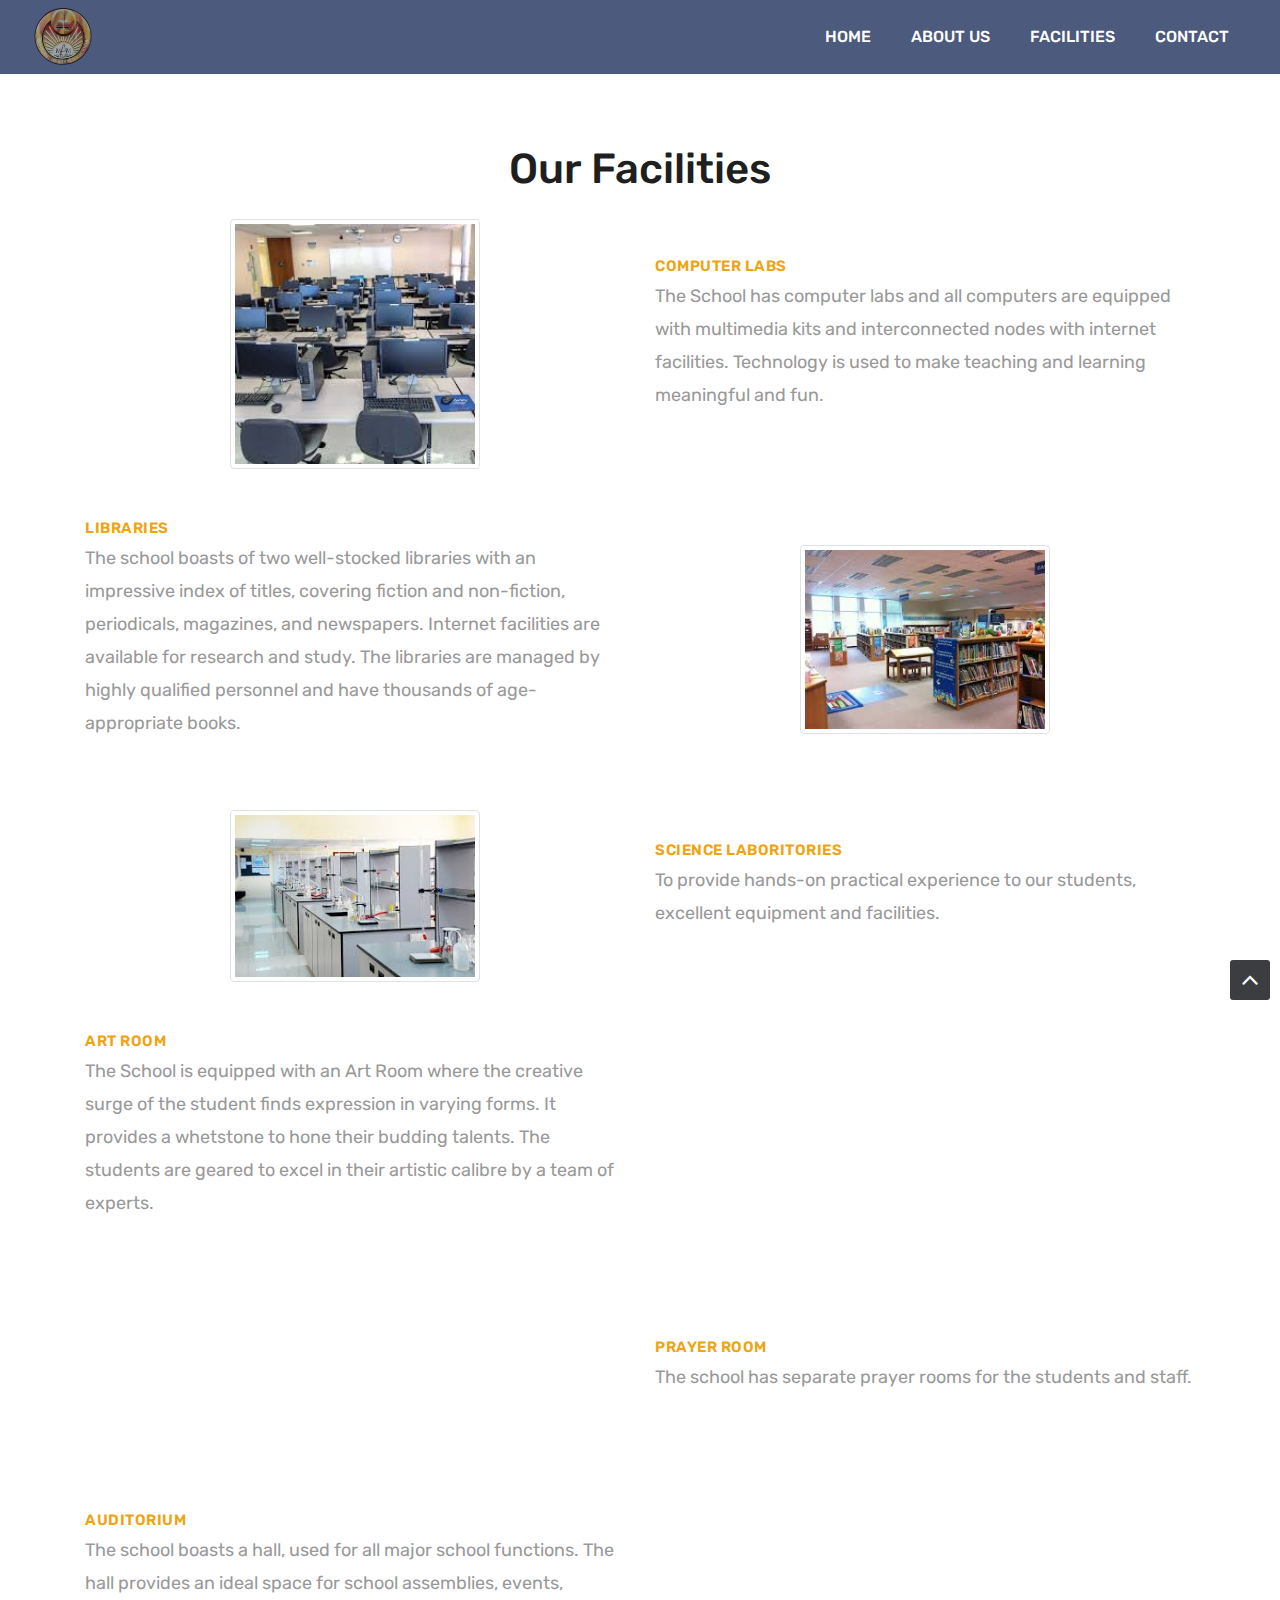
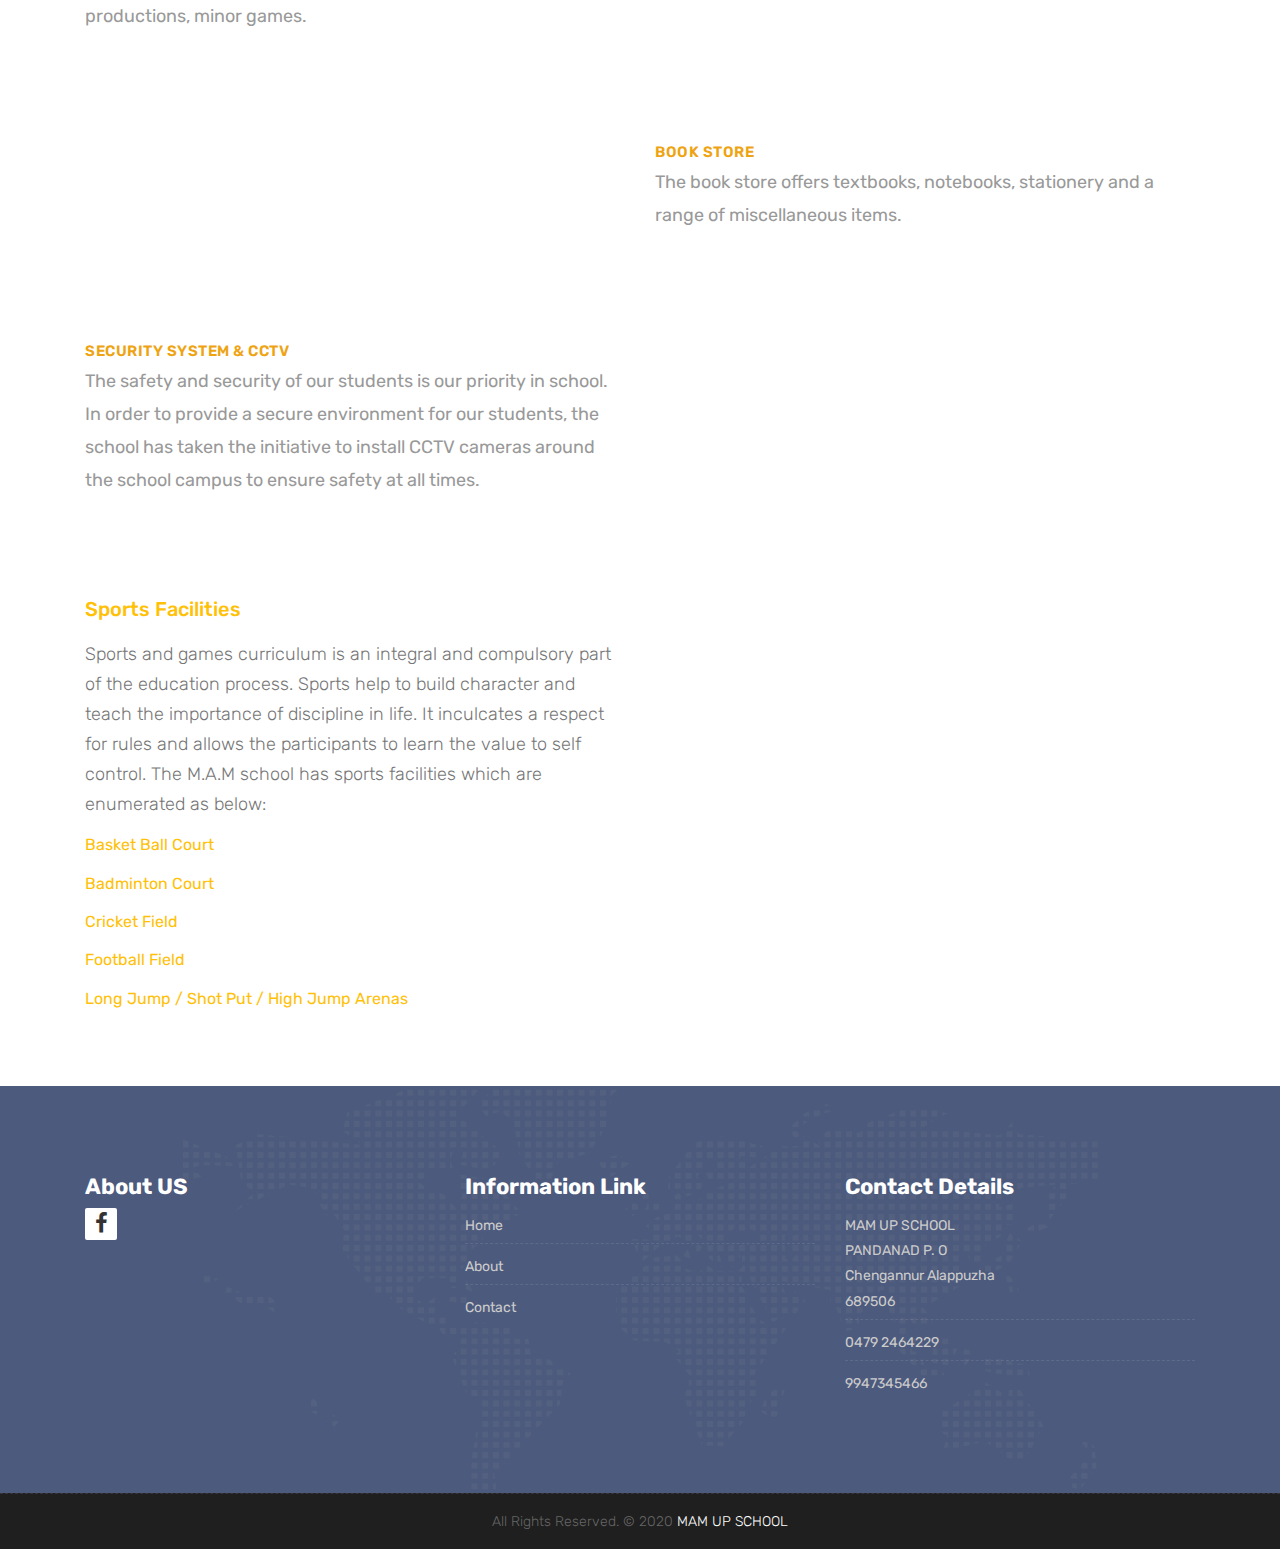
==== commit 4c4d4378: "Merge branch 'master' of https://github.com/TESSERACT-DOMAINS/M-A-M-UP-School" ====
--- a/about.html
+++ b/about.html
@@ -50,6 +50,13 @@
       <script src="https://oss.maxcdn.com/libs/html5shiv/3.7.0/html5shiv.js"></script>
       <script src="https://oss.maxcdn.com/libs/respond.js/1.4.2/respond.min.js"></script>
     <![endif]-->
+<style>
+    .img-small{
+        max-width: 250px;
+        width: 100%;
+    }
+</style>
+    
 
 </head>
 
@@ -97,187 +104,215 @@
 
 
 
-   
+
 
     <div id="overviews" class="section wb">
         <div class="container">
             <div class="section-title row text-center">
-                <div class="col-md-8 offset-md-2">
+                <div class="col col-12 text-center">
                     <h3>Our Facilities</h3>
                     <!-- <p class="lead">"details about lab facilites  , school bus , library etc"</p> -->
-                    
-                    <div class="row align-items-center">
+
+                    <div class="row align-items-center d-flex">
                         <div class="col-xl-6 col-lg-6 col-md-12 col-sm-12">
                             <div class="post-media wow fadeIn">
-                                <img src="images/school/cplab.jpg" alt="" class="img-fluid img-rounded">
-                            </div><!-- end media -->
-                        </div><!-- end col -->
-        
+                                <img src="images/school/cplab.jpg" alt="" class="img-small img-thumbnail img-fluid img-rounded img-thumbnail">
+                            </div><!-- end media -->
+                        </div><!-- end col -->
+
+                        <div class="col-xl-6 col-lg-6 col-md-12 col-sm-12 text-center text-md-left">
+                            <div class="message-box">
+
+                                <h4>Computer Labs</h4>
+
+                                <p>
+                                    The School has computer labs and all computers are equipped with multimedia kits and
+                                    interconnected nodes with internet facilities. Technology is used to make teaching
+                                    and learning meaningful and fun.
+                                </p>
+
+                            </div><!-- end messagebox -->
+                        </div><!-- end col -->
+
+                    </div><!-- end row -->
+
+                    <div class="row align-items-center d-flex">
+                        <div class="col-xl-6 col-lg-6 col-md-12 col-sm-12 text-center text-md-left order-2 order-md-1">
+                            <div class="message-box">
+
+                                <h4>Libraries</h4>
+
+                                <p>The school boasts of two well-stocked libraries with an impressive index of titles,
+                                    covering
+                                    fiction and non-fiction, periodicals, magazines, and newspapers.
+                                    Internet facilities are available for research and study. The libraries are
+                                    managed by highly qualified personnel and have thousands of age-appropriate books.
+                                </p>
+
+
+                            </div><!-- end messagebox -->
+
+                        </div><!-- end col -->
+
+                        <div class="col-xl-6 col-lg-6 col-md-12 col-sm-12 order-1 order-md-2 ">
+                            <div class="post-media wow fadeIn">
+                                <img src="images/school/lib.jpg" alt="" class="img-small img-thumbnail img-fluid img-rounded">
+                            </div><!-- end media -->
+
+                        </div><!-- end col -->
+
+                    </div><!-- end row -->
+
+                    <div class="row align-items-center d-flex">
                         <div class="col-xl-6 col-lg-6 col-md-12 col-sm-12">
-                            <div class="message-box">
-                                
-                                <h4>Computer Labs</h4>
-        
-                                <p>
-                                    The School has computer labs and all computers are equipped with multimedia kits and interconnected nodes with internet facilities. Technology is used to make teaching and learning meaningful and fun.
-                                </p>
-        
-                            </div><!-- end messagebox -->
-                        </div><!-- end col -->
-        
-                    </div><!-- end row -->
-
-                    <div class="row align-items-center">
+                            <div class="post-media wow fadeIn">
+                                <img src="images/school/lab2.jpg" alt="" class="img-small img-thumbnail img-fluid img-rounded">
+                            </div><!-- end media -->
+                        </div><!-- end col -->
+
+                        <div class="col-xl-6 col-lg-6 col-md-12 col-sm-12 text-center text-md-left">
+                            <div class="message-box">
+
+                                <h4>Science Laboritories</h4>
+
+                                <p>To provide hands-on practical experience to our students, excellent equipment and
+                                    facilities.</p>
+
+                            </div><!-- end messagebox -->
+                        </div><!-- end col -->
+
+                    </div><!-- end row -->
+                    <div class="row align-items-center d-flex">
+                        <div class="col-xl-6 col-lg-6 col-md-12 col-sm-12 text-center text-md-left order-2 order-md-1">
+                            <div class="message-box">
+
+                                <h4>Art Room</h4>
+
+                                <p>The School is equipped with an Art Room where the creative surge of the student finds
+                                    expression
+                                    in varying forms. It provides a whetstone to hone their budding talents. The
+                                    students are geared
+                                    to excel in their artistic calibre by a team of experts.</p>
+
+                            </div><!-- end messagebox -->
+
+                        </div><!-- end col -->
+
+                        <div class="col-xl-6 col-lg-6 col-md-12 col-sm-12 order-1 order-md-2">
+                            <div class="post-media wow fadeIn">
+                                <img src="images/school/art.jpg" alt="" class="img-small img-thumbnail img-fluid img-rounded">
+                            </div><!-- end media -->
+
+                        </div><!-- end col -->
+
+                    </div><!-- end row -->
+                    <div class="row align-items-center d-flex">
                         <div class="col-xl-6 col-lg-6 col-md-12 col-sm-12">
-                            <div class="message-box">
-                                
-                                <h4>Libraries</h4>
-        
-                                <p>The school boasts of two well-stocked libraries with an impressive index of titles, covering
-                                    fiction and non-fiction, periodicals, magazines, and newspapers.
-                                  Internet facilities are available for research and study. The libraries are
-                                    managed by highly qualified personnel and have thousands of age-appropriate books.</p>
+                            <div class="post-media wow fadeIn">
+                                <img src="images/school/prayer.jpg" alt="" class="img-small img-thumbnail img-fluid img-rounded">
+                            </div><!-- end media -->
+                        </div><!-- end col -->
+
+                        <div class="col-xl-6 col-lg-6 col-md-12 col-sm-12 text-center text-md-left">
+                            <div class="message-box">
+
+                                <h4>Prayer Room</h4>
+
+                                <p>The school has separate prayer rooms for the students and staff.</p>
+                            </div><!-- end messagebox -->
+                        </div><!-- end col -->
+
+                    </div><!-- end row -->
+                    <div class="row align-items-center d-flex">
+                        <div class="col-xl-6 col-lg-6 col-md-12 col-sm-12 text-center text-md-left order-2 order-md-1">
+                            <div class="message-box">
+
+                                <h4>Auditorium</h4>
+
+                                <p>The school boasts a hall, used for all major school functions. The hall provides an
+                                    ideal space
+                                    for school assemblies, events, productions, minor games.</p>
+
+                            </div><!-- end messagebox -->
+
+                        </div><!-- end col -->
+
+                        <div class="col-xl-6 col-lg-6 col-md-12 col-sm-12 order-1 order-md-2">
+                            <div class="post-media wow fadeIn">
+                                <img src="images/school/aud.jpg" alt="" class="img-small img-thumbnail img-fluid img-rounded">
+                            </div><!-- end media -->
+
+                        </div><!-- end col -->
+
+                    </div><!-- end row -->
+                    <div class="row align-items-center d-flex">
+                        <div class="col-xl-6 col-lg-6 col-md-12 col-sm-12">
+                            <div class="post-media wow fadeIn">
+                                <img src="images/school/store.jpg" alt="" class="img-small img-thumbnail img-fluid img-rounded">
+                            </div><!-- end media -->
+                        </div><!-- end col -->
+
+                        <div class="col-xl-6 col-lg-6 col-md-12 col-sm-12 text-center text-md-left">
+                            <div class="message-box">
+
+                                <h4>Book Store</h4>
+
+                                <p>The book store offers textbooks, notebooks, stationery and a range of miscellaneous
+                                    items.</p>
+                            </div><!-- end messagebox -->
+                        </div><!-- end col -->
+
+                    </div><!-- end row -->
+                    <div class="row align-items-center d-flex">
+                        <div class="col-xl-6 col-lg-6 col-md-12 col-sm-12 text-center text-md-left order-2 order-md-1">
+                            <div class="message-box">
+
+                                <h4>SECURITY SYSTEM & CCTV</h4>
+
+                                <p>The safety and security of our students is our priority in school. In order to
+                                    provide a secure environment for our students, the school has taken the initiative
+                                    to install CCTV cameras around the school campus to ensure safety at all times.</p>
+
+                            </div><!-- end messagebox -->
+
+                        </div><!-- end col -->
+
+                        <div class="col-xl-6 col-lg-6 col-md-12  col-sm-12 order-1 order-md-2">
+                            <div class="post-media wow fadeIn">
+                                <img src="images/school/cctv.jpg" alt="" class="img-small img-thumbnail img-fluid img-rounded">
+                            </div><!-- end media -->
+
+                        </div><!-- end col -->
+
+                    </div><!-- end row -->
+
+                </div>
+            </div><!-- end title -->
             
-        
-                            </div><!-- end messagebox -->
-                            
-                        </div><!-- end col -->
-        
-                        <div class="col-xl-6 col-lg-6 col-md-12 col-sm-12">
-                            <div class="post-media wow fadeIn">
-                                <img src="images/school/lib.jpg" alt="" class="img-fluid img-rounded">
-                            </div><!-- end media -->
-                            
-                        </div><!-- end col -->
-        
-                    </div><!-- end row -->
-
-                    <div class="row align-items-center">
-                        <div class="col-xl-6 col-lg-6 col-md-12 col-sm-12">
-                            <div class="post-media wow fadeIn">
-                                <img src="images/school/lab2.jpg" alt="" class="img-fluid img-rounded">
-                            </div><!-- end media -->
-                        </div><!-- end col -->
-        
-                        <div class="col-xl-6 col-lg-6 col-md-12 col-sm-12">
-                            <div class="message-box">
-                                
-                                <h4>Science Laboritories</h4>
-        
-                                <p>To provide hands-on practical experience to our students, excellent equipment and facilities.</p>
-        
-                            </div><!-- end messagebox -->
-                        </div><!-- end col -->
-        
-                    </div><!-- end row -->
-                    <div class="row align-items-center">
-                        <div class="col-xl-6 col-lg-6 col-md-12 col-sm-12">
-                            <div class="message-box">
-                                
-                                <h4>Art Room</h4>
-        
-                                <p>The School is equipped with an Art Room where the creative surge of the student finds expression
-                                    in varying forms. It provides a whetstone to hone their budding talents. The students are geared
-                                    to excel in their artistic calibre by a team of experts.</p>
-        
-                            </div><!-- end messagebox -->
-                            
-                        </div><!-- end col -->
-        
-                        <div class="col-xl-6 col-lg-6 col-md-12 col-sm-12">
-                            <div class="post-media wow fadeIn">
-                                <img src="images/school/art.jpg" alt="" class="img-fluid img-rounded">
-                            </div><!-- end media -->
-                            
-                        </div><!-- end col -->
-        
-                    </div><!-- end row -->
-                    <div class="row align-items-center">
-                        <div class="col-xl-6 col-lg-6 col-md-12 col-sm-12">
-                            <div class="post-media wow fadeIn">
-                                <img src="images/school/prayer.jpg" alt="" class="img-fluid img-rounded">
-                            </div><!-- end media -->
-                        </div><!-- end col -->
-        
-                        <div class="col-xl-6 col-lg-6 col-md-12 col-sm-12">
-                            <div class="message-box">
-                                
-                                <h4>Prayer Room</h4>
-        
-                                <p>The school has separate prayer rooms for the students and staff.</p>
-                            </div><!-- end messagebox -->
-                        </div><!-- end col -->
-        
-                    </div><!-- end row -->
-                    <div class="row align-items-center">
-                        <div class="col-xl-6 col-lg-6 col-md-12 col-sm-12">
-                            <div class="message-box">
-                                
-                                <h4>Auditorium</h4>
-        
-                                <p>The school boasts a hall, used for all major school functions. The hall provides an ideal space
-                                    for school assemblies, events, productions, minor games.</p>
-        
-                            </div><!-- end messagebox -->
-                            
-                        </div><!-- end col -->
-        
-                        <div class="col-xl-6 col-lg-6 col-md-12 col-sm-12">
-                            <div class="post-media wow fadeIn">
-                                <img src="images/school/aud.jpg" alt="" class="img-fluid img-rounded">
-                            </div><!-- end media -->
-                            
-                        </div><!-- end col -->
-        
-                    </div><!-- end row -->
-                    <div class="row align-items-center">
-                        <div class="col-xl-6 col-lg-6 col-md-12 col-sm-12">
-                            <div class="post-media wow fadeIn">
-                                <img src="images/school/cctv.jpg" alt="" class="img-fluid img-rounded">
-                            </div><!-- end media -->
-                        </div><!-- end col -->
-        
-                        <div class="col-xl-6 col-lg-6 col-md-12 col-sm-12">
-                            <div class="message-box">
-                                
-                                <h4>SECURITY SYSTEM & CCTV</h4>
-        
-                                <p>The safety and security of our students is our priority in school. In order to provide a secure environment for our students, the school has taken the initiative to install CCTV cameras around the school campus to ensure safety at all times.</p>
-        
-                           
-                            </div><!-- end messagebox -->
-                        </div><!-- end col -->
-        
-                    </div><!-- end row -->
-                   
-                
+            <div class="row">
             
-
-                 
-                    
-
-                    
-                    
-
-                   
-
-                    <h4>Sports Facilities</h4>
-                    <p>Sports and games curriculum is an integral and compulsory part of the education process. Sports
+                <div class="col col-12">
+                    <h4 class="h5 text-warning text-center text-md-left">Sports Facilities</h4>
+                </div>
+                <div class="col col-12 col-md-6 text-center text-md-left">
+                    <p class="lead">Sports and games curriculum is an integral and compulsory part of the education process. Sports
                         help to build character and teach the importance of discipline in life. It inculcates a respect
                         for rules and allows the participants to learn the value to self control. The M.A.M school has
                         sports facilities which are enumerated as below:</p>
                     <ul>
-                        <li>Basket Ball Court </li>
-                        <li>Badminton Court</li>
-                        <li>Cricket Field</li>
-                        <li>Football Field</li>
-                        <li>Long Jump / Shot Put / High Jump Arenas</li>
-                    </ul>
-
-
-                </div>
-            </div><!-- end title -->
-
+                </div>
+                <div class="col col-12 text-center text-md-left ">
+                    <div class="h6 font-weight-normal text-warning">
+                        Basket Ball Court <br><br>
+                        Badminton Court<br><br>
+                        Cricket Field<br><br>
+                        Football Field<br><br>
+                        Long Jump / Shot Put / High Jump Arenas<br>
+                    </div>
+
+                </div>
+
+            </div>
 
         </div><!-- end container -->
     </div><!-- end section -->
@@ -286,64 +321,69 @@
 
 
 
-    <footer class="footer">
-        <div class="container">
-            <div class="row">
-                <div class="col-lg-4 col-md-4 col-xs-12">
-                    <div class="widget clearfix">
-                        <div class="widget-title">
-                            <h3>About US</h3>
-                        </div>
-                        <p> Integer rutrum ligula eu dignissim laoreet. Pellentesque venenatis nibh sed tellus faucibus
-                            bibendum. Sed fermentum est vitae rhoncus molestie. Cum sociis natoque penatibus et magnis
-                            dis montes.</p>
-                        <div class="footer-right">
-                            <ul class="footer-links-soi">
-                                <li><a href="#"><i class="fa fa-facebook"></i></a></li>
-
-                            </ul><!-- end links -->
-                        </div>
-                    </div><!-- end clearfix -->
-                </div><!-- end col -->
-
-                <div class="col-lg-4 col-md-4 col-xs-12">
-                    <div class="widget clearfix">
-                        <div class="widget-title">
-                            <h3>Information Link</h3>
-                        </div>
-                        <ul class="footer-links">
-                            <li><a href="#">Home</a></li>
-                            <li><a href="#">About</a></li>
-                            <li><a href="#">Contact</a></li>
-                        </ul><!-- end links -->
-                    </div><!-- end clearfix -->
-                </div><!-- end col -->
-
-                <div class="col-lg-4 col-md-4 col-xs-12">
-                    <div class="widget clearfix">
-                        <div class="widget-title">
-                            <h3>Contact Details</h3>
-                        </div>
-
-                        <ul class="footer-links">
-                            <li><a href="mailto:#">info@yoursite.com</a></li>
-                            <li><a href="#">www.yoursite.com</a></li>
-                            <li>PO Box 16122 Kochi INDIA</li>
-                            <li>+61 3 8376 6284</li>
-                        </ul><!-- end links -->
-                    </div><!-- end clearfix -->
-                </div><!-- end col -->
-
-            </div><!-- end row -->
-        </div><!-- end container -->
-    </footer><!-- end footer -->
+    
+	<footer class="footer">
+		<div class="container">
+			<div class="row">
+				<div class="col-lg-4 col-md-4 col-xs-12">
+					<div class="widget clearfix">
+						<div class="widget-title">
+							<h3>About US</h3>
+						</div>
+						<!-- <p> The M.A.M SCHOOL believes in the holistic development of its learners. 
+							It stands by its commitment to provide quality education through active 
+							involvement in the teaching-learning process, provision of opportunities 
+							to strengthen their potentials, and creation of programs to match their 
+							developmental level and learning styles.</p> -->
+						<div class="footer-right">
+							<ul class="footer-links-soi">
+								<li><a href="#"><i class="fa fa-facebook"></i></a></li>
+
+							</ul><!-- end links -->
+						</div>
+					</div><!-- end clearfix -->
+				</div><!-- end col -->
+
+				<div class="col-lg-4 col-md-4 col-xs-12">
+					<div class="widget clearfix">
+						<div class="widget-title">
+							<h3>Information Link</h3>
+						</div>
+						<ul class="footer-links">
+							<li><a href="index.html">Home</a></li>
+							<li><a href="about.html">About</a></li>
+							<li><a href="contact.html">Contact</a></li>
+						</ul><!-- end links -->
+					</div><!-- end clearfix -->
+				</div><!-- end col -->
+
+				<div class="col-lg-4 col-md-4 col-xs-12">
+					<div class="widget clearfix">
+						<div class="widget-title">
+							<h3>Contact Details</h3>
+						</div>
+
+						<ul class="footer-links">
+							<li>MAM UP SCHOOL<br>
+								PANDANAD P. O  <br>
+								Chengannur 
+								Alappuzha <br>
+								689506</li>
+							<li>0479 2464229</li>
+							<li> 9947345466</li>
+						</ul><!-- end links -->
+					</div><!-- end clearfix -->
+				</div><!-- end col -->
+
+			</div><!-- end row -->
+		</div><!-- end container -->
+	</footer><!-- end footer -->
 
     <div class="copyrights">
         <div class="container">
             <div class="footer-distributed">
                 <div class="footer-center">
-                    <p class="footer-company-name">All Rights Reserved. &copy; 2018 <a href="#">SmartEDU</a> Design By :
-                        <a href="https://html.design/">html design</a></p>
+                    <p class="footer-company-name">All Rights Reserved. &copy; 2020 <a href="#">MAM UP SCHOOL</a></p>
                 </div>
             </div>
         </div><!-- end container -->
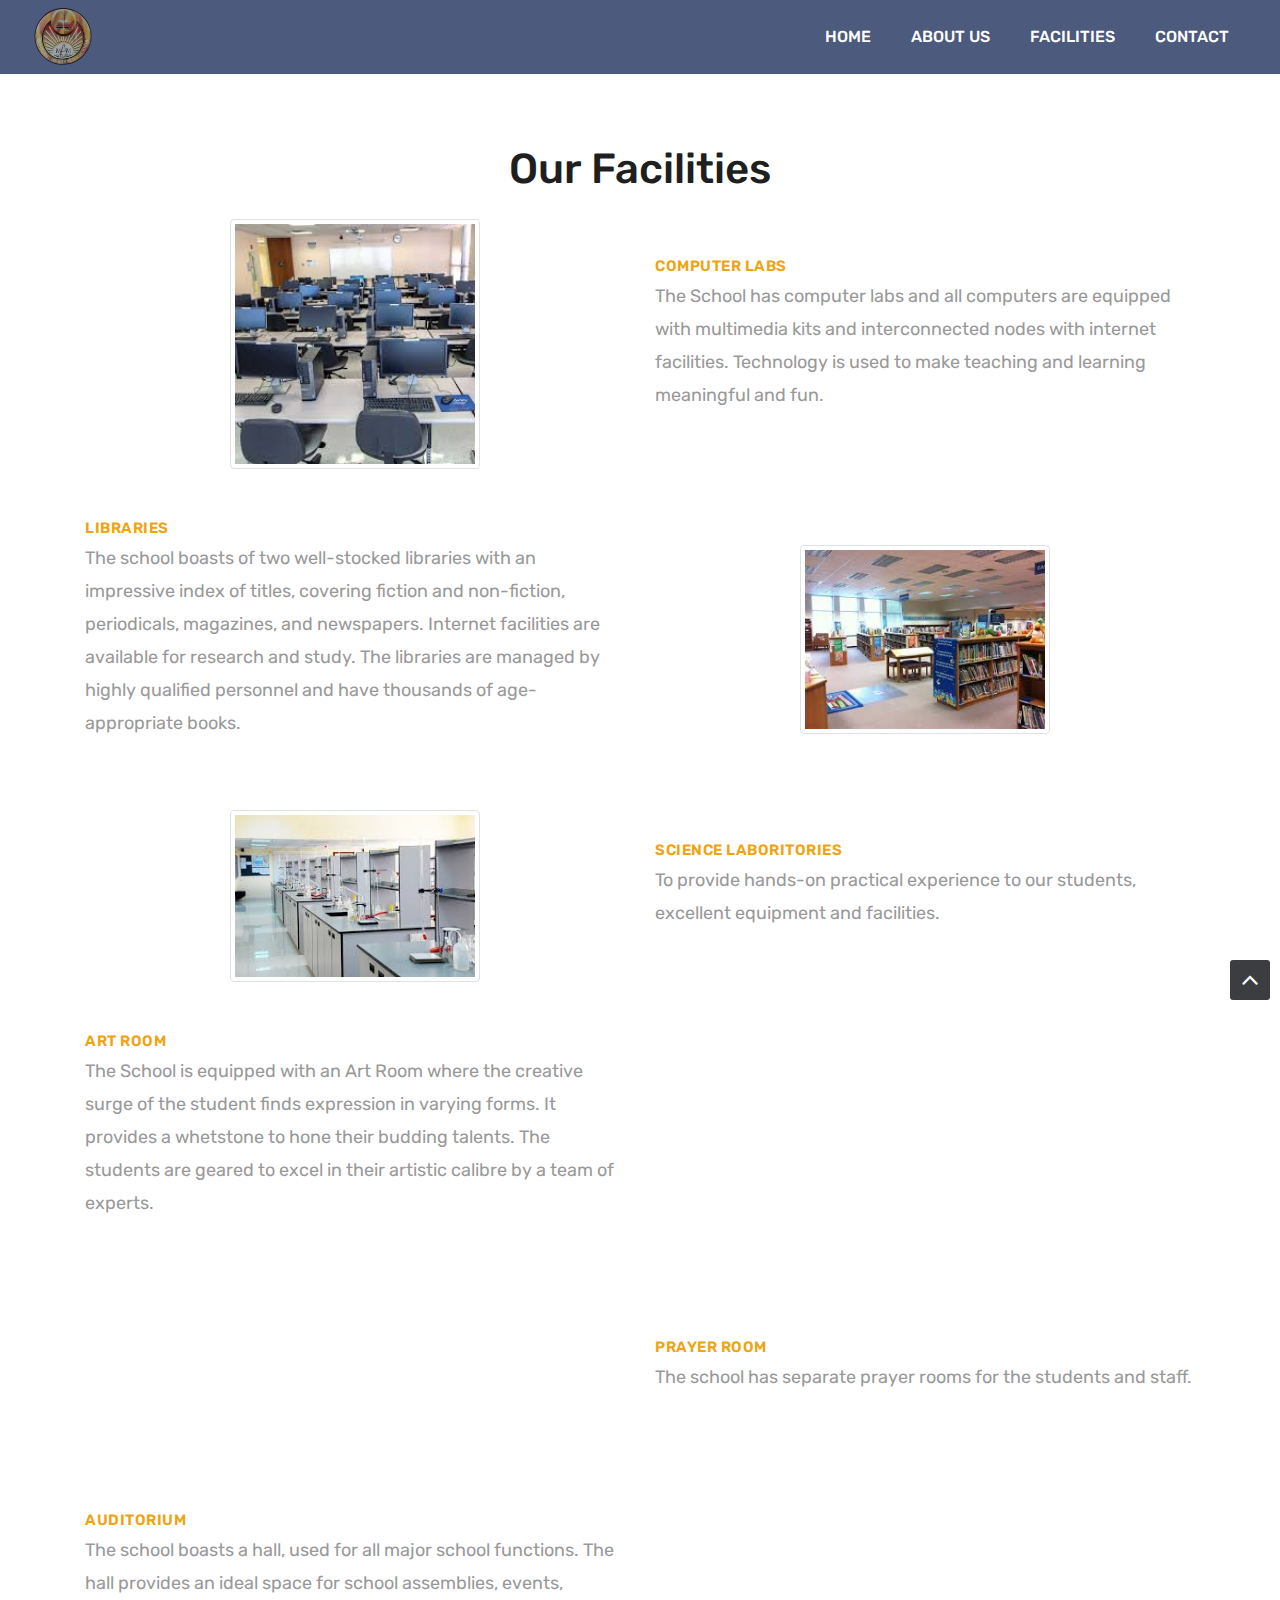
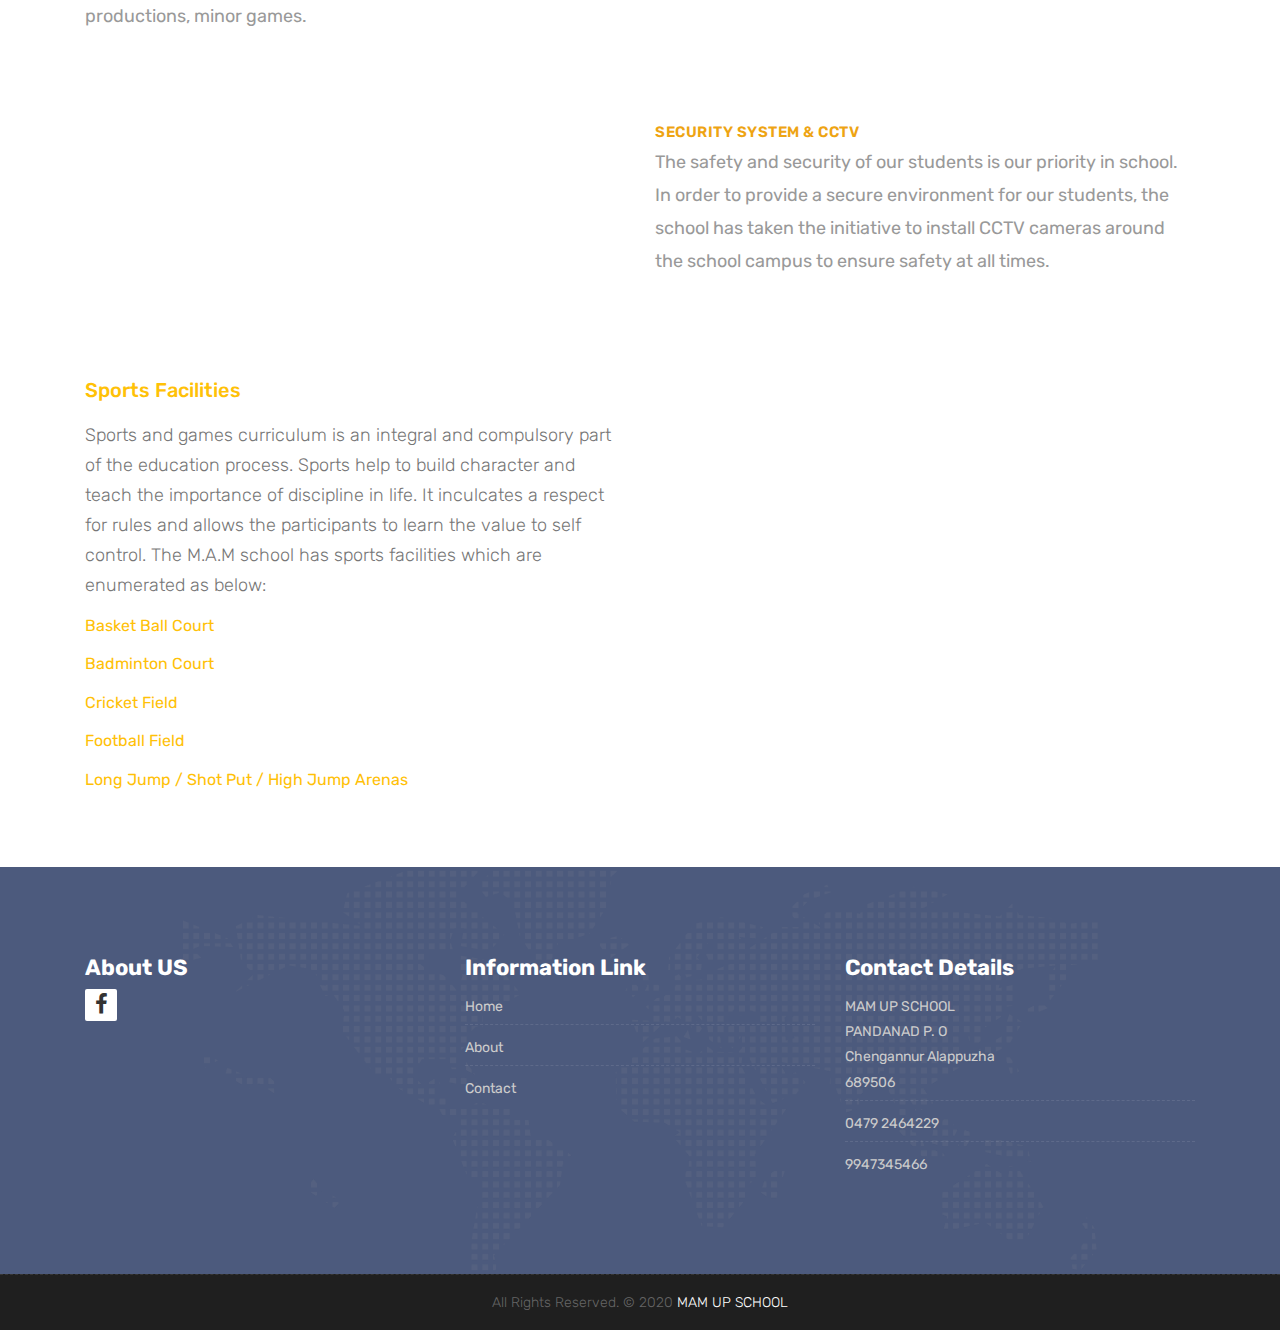
==== commit 2a782616: "book store removed" ====
--- a/about.html
+++ b/about.html
@@ -248,44 +248,23 @@
                     <div class="row align-items-center d-flex">
                         <div class="col-xl-6 col-lg-6 col-md-12 col-sm-12">
                             <div class="post-media wow fadeIn">
-                                <img src="images/school/store.jpg" alt="" class="img-small img-thumbnail img-fluid img-rounded">
+                                <img src="images/school/cctv.jpg" alt="" class="img-small img-thumbnail img-fluid img-rounded">
                             </div><!-- end media -->
                         </div><!-- end col -->
 
                         <div class="col-xl-6 col-lg-6 col-md-12 col-sm-12 text-center text-md-left">
                             <div class="message-box">
 
-                                <h4>Book Store</h4>
-
-                                <p>The book store offers textbooks, notebooks, stationery and a range of miscellaneous
-                                    items.</p>
-                            </div><!-- end messagebox -->
-                        </div><!-- end col -->
-
-                    </div><!-- end row -->
-                    <div class="row align-items-center d-flex">
-                        <div class="col-xl-6 col-lg-6 col-md-12 col-sm-12 text-center text-md-left order-2 order-md-1">
-                            <div class="message-box">
-
-                                <h4>SECURITY SYSTEM & CCTV</h4>
+                                 <h4>SECURITY SYSTEM & CCTV</h4>
 
                                 <p>The safety and security of our students is our priority in school. In order to
                                     provide a secure environment for our students, the school has taken the initiative
                                     to install CCTV cameras around the school campus to ensure safety at all times.</p>
-
-                            </div><!-- end messagebox -->
-
-                        </div><!-- end col -->
-
-                        <div class="col-xl-6 col-lg-6 col-md-12  col-sm-12 order-1 order-md-2">
-                            <div class="post-media wow fadeIn">
-                                <img src="images/school/cctv.jpg" alt="" class="img-small img-thumbnail img-fluid img-rounded">
-                            </div><!-- end media -->
-
-                        </div><!-- end col -->
-
-                    </div><!-- end row -->
-
+                            </div><!-- end messagebox -->
+                        </div><!-- end col -->
+
+                    </div><!-- end row -->
+                   
                 </div>
             </div><!-- end title -->
             
